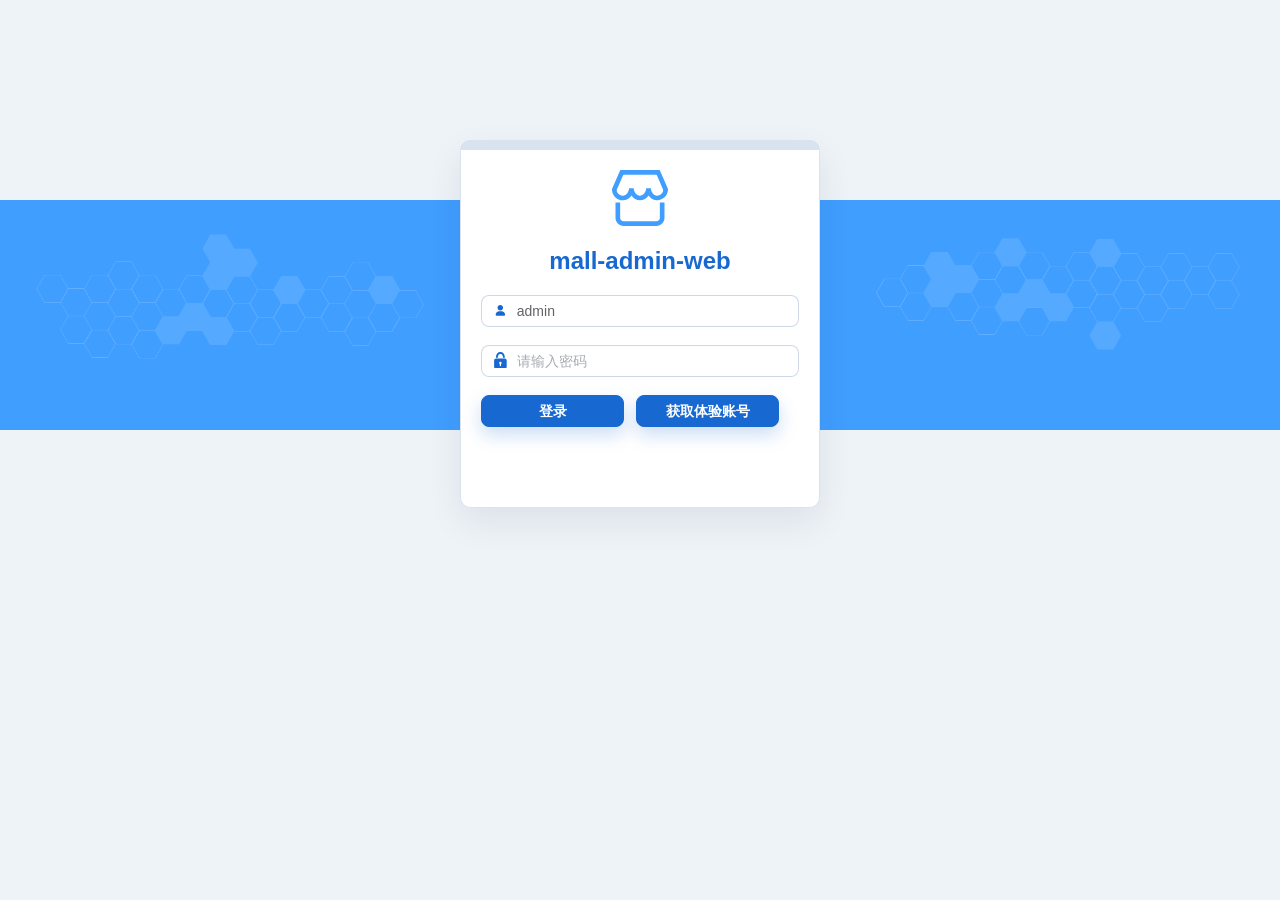
==== mall-admin-web/index.html @ afac60a7 "Complete mall analytics and recommendation features" ====
<!doctype html>
<html lang="">
  <head>
    <meta charset="UTF-8" />
    <link rel="icon" href="./favicon.ico" />
    <meta name="viewport" content="width=device-width, initial-scale=1.0" />
    <title>mall-admin-web</title>
    <script type="module" crossorigin src="./assets/index-lN_RrXiT.js"></script>
    <link rel="stylesheet" crossorigin href="./assets/index-RJLr5Lgr.css">
    <link rel="stylesheet" crossorigin href="./assets/admin-polish.css?v=20260709102800">
  </head>
  <body>
    <div id="app"></div>
  </body>
</html>
---- mall-admin-web/assets/index-RJLr5Lgr.css ----
@charset "UTF-8";:root{--el-color-white: #ffffff;--el-color-black: #000000;--el-color-primary-rgb: 64, 158, 255;--el-color-success-rgb: 103, 194, 58;--el-color-warning-rgb: 230, 162, 60;--el-color-danger-rgb: 245, 108, 108;--el-color-error-rgb: 245, 108, 108;--el-color-info-rgb: 144, 147, 153;--el-font-size-extra-large: 20px;--el-font-size-large: 18px;--el-font-size-medium: 16px;--el-font-size-base: 14px;--el-font-size-small: 13px;--el-font-size-extra-small: 12px;--el-font-family: "Helvetica Neue", Helvetica, "PingFang SC", "Hiragino Sans GB", "Microsoft YaHei", "微软雅黑", Arial, sans-serif;--el-font-weight-primary: 500;--el-font-line-height-primary: 24px;--el-index-normal: 1;--el-index-top: 1000;--el-index-popper: 2000;--el-border-radius-base: 4px;--el-border-radius-small: 2px;--el-border-radius-round: 20px;--el-border-radius-circle: 100%;--el-transition-duration: .3s;--el-transition-duration-fast: .2s;--el-transition-function-ease-in-out-bezier: cubic-bezier(.645, .045, .355, 1);--el-transition-function-fast-bezier: cubic-bezier(.23, 1, .32, 1);--el-transition-all: all var(--el-transition-duration) var(--el-transition-function-ease-in-out-bezier);--el-transition-fade: opacity var(--el-transition-duration) var(--el-transition-function-fast-bezier);--el-transition-md-fade: transform var(--el-transition-duration) var(--el-transition-function-fast-bezier), opacity var(--el-transition-duration) var(--el-transition-function-fast-bezier);--el-transition-fade-linear: opacity var(--el-transition-duration-fast) linear;--el-transition-border: border-color var(--el-transition-duration-fast) var(--el-transition-function-ease-in-out-bezier);--el-transition-box-shadow: box-shadow var(--el-transition-duration-fast) var(--el-transition-function-ease-in-out-bezier);--el-transition-color: color var(--el-transition-duration-fast) var(--el-transition-function-ease-in-out-bezier);--el-component-size-large: 40px;--el-component-size: 32px;--el-component-size-small: 24px}:root{color-scheme:light;--el-color-primary: #409eff;--el-color-primary-light-3: rgb(121, 187, 255);--el-color-primary-light-5: rgb(160, 207, 255);--el-color-primary-light-7: rgb(198, 226, 255);--el-color-primary-light-8: rgb(217, 236, 255);--el-color-primary-light-9: rgb(236, 245, 255);--el-color-primary-dark-2: rgb(51, 126, 204);--el-color-success: #67c23a;--el-color-success-light-3: rgb(149, 212, 117);--el-color-success-light-5: rgb(179, 225, 157);--el-color-success-light-7: rgb(209, 237, 196);--el-color-success-light-8: rgb(225, 243, 216);--el-color-success-light-9: rgb(240, 249, 235);--el-color-success-dark-2: rgb(82, 155, 46);--el-color-warning: #e6a23c;--el-color-warning-light-3: rgb(238, 190, 119);--el-color-warning-light-5: rgb(243, 209, 158);--el-color-warning-light-7: rgb(248, 227, 197);--el-color-warning-light-8: rgb(250, 236, 216);--el-color-warning-light-9: rgb(253, 246, 236);--el-color-warning-dark-2: rgb(184, 130, 48);--el-color-danger: #f56c6c;--el-color-danger-light-3: rgb(248, 152, 152);--el-color-danger-light-5: rgb(250, 182, 182);--el-color-danger-light-7: rgb(252, 211, 211);--el-color-danger-light-8: rgb(253, 226, 226);--el-color-danger-light-9: rgb(254, 240, 240);--el-color-danger-dark-2: rgb(196, 86, 86);--el-color-error: #f56c6c;--el-color-error-light-3: rgb(248, 152, 152);--el-color-error-light-5: rgb(250, 182, 182);--el-color-error-light-7: rgb(252, 211, 211);--el-color-error-light-8: rgb(253, 226, 226);--el-color-error-light-9: rgb(254, 240, 240);--el-color-error-dark-2: rgb(196, 86, 86);--el-color-info: #909399;--el-color-info-light-3: rgb(177, 179, 184);--el-color-info-light-5: rgb(200, 201, 204);--el-color-info-light-7: rgb(222, 223, 224);--el-color-info-light-8: rgb(233, 233, 235);--el-color-info-light-9: rgb(244, 244, 245);--el-color-info-dark-2: rgb(115, 118, 122);--el-bg-color: #ffffff;--el-bg-color-page: #f2f3f5;--el-bg-color-overlay: #ffffff;--el-text-color-primary: #303133;--el-text-color-regular: #606266;--el-text-color-secondary: #909399;--el-text-color-placeholder: #a8abb2;--el-text-color-disabled: #c0c4cc;--el-border-color: #dcdfe6;--el-border-color-light: #e4e7ed;--el-border-color-lighter: #ebeef5;--el-border-color-extra-light: #f2f6fc;--el-border-color-dark: #d4d7de;--el-border-color-darker: #cdd0d6;--el-fill-color: #f0f2f5;--el-fill-color-light: #f5f7fa;--el-fill-color-lighter: #fafafa;--el-fill-color-extra-light: #fafcff;--el-fill-color-dark: #ebedf0;--el-fill-color-darker: #e6e8eb;--el-fill-color-blank: #ffffff;--el-box-shadow: 0px 12px 32px 4px rgba(0, 0, 0, .04), 0px 8px 20px rgba(0, 0, 0, .08);--el-box-shadow-light: 0px 0px 12px rgba(0, 0, 0, .12);--el-box-shadow-lighter: 0px 0px 6px rgba(0, 0, 0, .12);--el-box-shadow-dark: 0px 16px 48px 16px rgba(0, 0, 0, .08), 0px 12px 32px rgba(0, 0, 0, .12), 0px 8px 16px -8px rgba(0, 0, 0, .16);--el-disabled-bg-color: var(--el-fill-color-light);--el-disabled-text-color: var(--el-text-color-placeholder);--el-disabled-border-color: var(--el-border-color-light);--el-overlay-color: rgba(0, 0, 0, .8);--el-overlay-color-light: rgba(0, 0, 0, .7);--el-overlay-color-lighter: rgba(0, 0, 0, .5);--el-mask-color: rgba(255, 255, 255, .9);--el-mask-color-extra-light: rgba(255, 255, 255, .3);--el-border-width: 1px;--el-border-style: solid;--el-border-color-hover: var(--el-text-color-disabled);--el-border: var(--el-border-width) var(--el-border-style) var(--el-border-color);--el-svg-monochrome-grey: var(--el-border-color)}.el-icon--right{margin-left:5px}.el-icon--left{margin-right:5px}@keyframes rotating{0%{transform:rotate(0)}to{transform:rotate(360deg)}}.el-icon{--color: inherit;height:1em;width:1em;line-height:1em;display:inline-flex;justify-content:center;align-items:center;position:relative;fill:currentColor;color:var(--color);font-size:inherit}.el-icon.is-loading{animation:rotating 2s linear infinite}.el-icon svg{height:1em;width:1em}.fade-in-linear-enter-active,.fade-in-linear-leave-active{transition:var(--el-transition-fade-linear)}.fade-in-linear-enter-from,.fade-in-linear-leave-to{opacity:0}.el-fade-in-linear-enter-active,.el-fade-in-linear-leave-active{transition:var(--el-transition-fade-linear)}.el-fade-in-linear-enter-from,.el-fade-in-linear-leave-to{opacity:0}.el-fade-in-enter-active,.el-fade-in-leave-active{transition:all var(--el-transition-duration) cubic-bezier(.55,0,.1,1)}.el-fade-in-enter-from,.el-fade-in-leave-active{opacity:0}.el-zoom-in-center-enter-active,.el-zoom-in-center-leave-active{transition:all var(--el-transition-duration) cubic-bezier(.55,0,.1,1)}.el-zoom-in-center-enter-from,.el-zoom-in-center-leave-active{opacity:0;transform:scaleX(0)}.el-zoom-in-top-enter-active,.el-zoom-in-top-leave-active{opacity:1;transform:scaleY(1);transition:var(--el-transition-md-fade);transform-origin:center top}.el-zoom-in-top-enter-active[data-popper-placement^=top],.el-zoom-in-top-leave-active[data-popper-placement^=top]{transform-origin:center bottom}.el-zoom-in-top-enter-from,.el-zoom-in-top-leave-active{opacity:0;transform:scaleY(0)}.el-zoom-in-bottom-enter-active,.el-zoom-in-bottom-leave-active{opacity:1;transform:scaleY(1);transition:var(--el-transition-md-fade);transform-origin:center bottom}.el-zoom-in-bottom-enter-from,.el-zoom-in-bottom-leave-active{opacity:0;transform:scaleY(0)}.el-zoom-in-left-enter-active,.el-zoom-in-left-leave-active{opacity:1;transform:scale(1);transition:var(--el-transition-md-fade);transform-origin:top left}.el-zoom-in-left-enter-from,.el-zoom-in-left-leave-active{opacity:0;transform:scale(.45)}.collapse-transition{transition:var(--el-transition-duration) height ease-in-out,var(--el-transition-duration) padding-top ease-in-out,var(--el-transition-duration) padding-bottom ease-in-out}.el-collapse-transition-leave-active,.el-collapse-transition-enter-active{transition:var(--el-transition-duration) max-height ease-in-out,var(--el-transition-duration) padding-top ease-in-out,var(--el-transition-duration) padding-bottom ease-in-out}.horizontal-collapse-transition{transition:var(--el-transition-duration) width ease-in-out,var(--el-transition-duration) padding-left ease-in-out,var(--el-transition-duration) padding-right ease-in-out}.el-list-enter-active,.el-list-leave-active{transition:all 1s}.el-list-enter-from,.el-list-leave-to{opacity:0;transform:translateY(-30px)}.el-list-leave-active{position:absolute!important}.el-opacity-transition{transition:opacity var(--el-transition-duration) cubic-bezier(.55,0,.1,1)}:root{--el-menu-active-color: var(--el-color-primary);--el-menu-text-color: var(--el-text-color-primary);--el-menu-hover-text-color: var(--el-color-primary);--el-menu-bg-color: var(--el-fill-color-blank);--el-menu-hover-bg-color: var(--el-color-primary-light-9);--el-menu-item-height: 56px;--el-menu-sub-item-height: calc(var(--el-menu-item-height) - 6px);--el-menu-horizontal-height: 60px;--el-menu-horizontal-sub-item-height: 36px;--el-menu-item-font-size: var(--el-font-size-base);--el-menu-item-hover-fill: var(--el-color-primary-light-9);--el-menu-border-color: var(--el-border-color);--el-menu-base-level-padding: 20px;--el-menu-level-padding: 20px;--el-menu-icon-width: 24px}.el-menu{border-right:solid 1px var(--el-menu-border-color);list-style:none;position:relative;margin:0;padding-left:0;background-color:var(--el-menu-bg-color);box-sizing:border-box}.el-menu--vertical:not(.el-menu--collapse):not(.el-menu--popup-container) .el-menu-item,.el-menu--vertical:not(.el-menu--collapse):not(.el-menu--popup-container) .el-sub-menu__title,.el-menu--vertical:not(.el-menu--collapse):not(.el-menu--popup-container) .el-menu-item-group__title{white-space:nowrap;padding-left:calc(var(--el-menu-base-level-padding) + var(--el-menu-level) * var(--el-menu-level-padding))}.el-menu:not(.el-menu--collapse) .el-sub-menu__title{padding-right:calc(var(--el-menu-base-level-padding) + var(--el-menu-icon-width))}.el-menu--horizontal{display:flex;flex-wrap:nowrap;border-right:none;height:var(--el-menu-horizontal-height)}.el-menu--horizontal.el-menu--popup-container{height:unset}.el-menu--horizontal.el-menu{border-bottom:solid 1px var(--el-menu-border-color)}.el-menu--horizontal>.el-menu-item{display:inline-flex;justify-content:center;align-items:center;height:100%;margin:0;border-bottom:2px solid transparent;color:var(--el-menu-text-color)}.el-menu--horizontal>.el-menu-item a,.el-menu--horizontal>.el-menu-item a:hover{color:inherit}.el-menu--horizontal>.el-sub-menu:focus,.el-menu--horizontal>.el-sub-menu:hover{outline:none}.el-menu--horizontal>.el-sub-menu:hover .el-sub-menu__title{color:var(--el-menu-hover-text-color)}.el-menu--horizontal>.el-sub-menu.is-active .el-sub-menu__title{border-bottom:2px solid var(--el-menu-active-color);color:var(--el-menu-active-color)}.el-menu--horizontal>.el-sub-menu .el-sub-menu__title{height:100%;border-bottom:2px solid transparent;color:var(--el-menu-text-color)}.el-menu--horizontal>.el-sub-menu .el-sub-menu__title:hover{background-color:var(--el-menu-bg-color)}.el-menu--horizontal .el-menu .el-menu-item,.el-menu--horizontal .el-menu .el-sub-menu__title{background-color:var(--el-menu-bg-color);display:flex;align-items:center;height:var(--el-menu-horizontal-sub-item-height);line-height:var(--el-menu-horizontal-sub-item-height);padding:0 10px;color:var(--el-menu-text-color)}.el-menu--horizontal .el-menu .el-sub-menu__title{padding-right:40px}.el-menu--horizontal .el-menu .el-menu-item.is-active,.el-menu--horizontal .el-menu .el-menu-item.is-active:hover,.el-menu--horizontal .el-menu .el-sub-menu.is-active>.el-sub-menu__title,.el-menu--horizontal .el-menu .el-sub-menu.is-active>.el-sub-menu__title:hover{color:var(--el-menu-active-color)}.el-menu--horizontal .el-menu-item:not(.is-disabled):hover,.el-menu--horizontal .el-menu-item:not(.is-disabled):focus{outline:none;color:var(--el-menu-active-color, var(--el-menu-hover-text-color));background-color:var(--el-menu-hover-bg-color)}.el-menu--horizontal>.el-menu-item.is-active{border-bottom:2px solid var(--el-menu-active-color);color:var(--el-menu-active-color)!important}.el-menu--collapse{width:calc(var(--el-menu-icon-width) + var(--el-menu-base-level-padding) * 2)}.el-menu--collapse>.el-menu-item [class^=el-icon],.el-menu--collapse>.el-sub-menu>.el-sub-menu__title [class^=el-icon],.el-menu--collapse>.el-menu-item-group>ul>.el-sub-menu>.el-sub-menu__title [class^=el-icon]{margin:0;vertical-align:middle;width:var(--el-menu-icon-width);text-align:center}.el-menu--collapse>.el-menu-item .el-sub-menu__icon-arrow,.el-menu--collapse>.el-sub-menu>.el-sub-menu__title .el-sub-menu__icon-arrow,.el-menu--collapse>.el-menu-item-group>ul>.el-sub-menu>.el-sub-menu__title .el-sub-menu__icon-arrow{display:none}.el-menu--collapse>.el-menu-item>span,.el-menu--collapse>.el-sub-menu>.el-sub-menu__title>span,.el-menu--collapse>.el-menu-item-group>ul>.el-sub-menu>.el-sub-menu__title>span{height:0;width:0;overflow:hidden;visibility:hidden;display:inline-block}.el-menu--collapse>.el-menu-item.is-active i{color:inherit}.el-menu--collapse .el-menu .el-sub-menu{min-width:200px}.el-menu--collapse .el-sub-menu.is-active .el-sub-menu__title{color:var(--el-menu-active-color)}.el-menu--popup{z-index:100;min-width:200px;border:none;padding:5px 0;border-radius:var(--el-border-radius-small);box-shadow:var(--el-box-shadow-light)}.el-menu .el-icon{flex-shrink:0}.el-menu-item{display:flex;align-items:center;height:var(--el-menu-item-height);line-height:var(--el-menu-item-height);font-size:var(--el-menu-item-font-size);color:var(--el-menu-text-color);padding:0 var(--el-menu-base-level-padding);list-style:none;cursor:pointer;position:relative;transition:border-color var(--el-transition-duration),background-color var(--el-transition-duration),color var(--el-transition-duration);box-sizing:border-box;white-space:nowrap}.el-menu-item *{vertical-align:bottom}.el-menu-item i{color:inherit}.el-menu-item:hover,.el-menu-item:focus{outline:none}.el-menu-item:hover{background-color:var(--el-menu-hover-bg-color)}.el-menu-item.is-disabled{opacity:.25;cursor:not-allowed;background:none!important}.el-menu-item [class^=el-icon]{margin-right:5px;width:var(--el-menu-icon-width);text-align:center;font-size:18px;vertical-align:middle}.el-menu-item.is-active{color:var(--el-menu-active-color)}.el-menu-item.is-active i{color:inherit}.el-menu-item .el-menu-tooltip__trigger{position:absolute;left:0;top:0;height:100%;width:100%;display:inline-flex;align-items:center;box-sizing:border-box;padding:0 var(--el-menu-base-level-padding)}.el-sub-menu{list-style:none;margin:0;padding-left:0}.el-sub-menu__title{display:flex;align-items:center;height:var(--el-menu-item-height);line-height:var(--el-menu-item-height);font-size:var(--el-menu-item-font-size);color:var(--el-menu-text-color);padding:0 var(--el-menu-base-level-padding);list-style:none;cursor:pointer;position:relative;transition:border-color var(--el-transition-duration),background-color var(--el-transition-duration),color var(--el-transition-duration);box-sizing:border-box;white-space:nowrap}.el-sub-menu__title *{vertical-align:bottom}.el-sub-menu__title i{color:inherit}.el-sub-menu__title:hover,.el-sub-menu__title:focus{outline:none}.el-sub-menu__title.is-disabled{opacity:.25;cursor:not-allowed;background:none!important}.el-sub-menu__title:hover{background-color:var(--el-menu-hover-bg-color)}.el-sub-menu .el-menu{border:none}.el-sub-menu .el-menu-item{height:var(--el-menu-sub-item-height);line-height:var(--el-menu-sub-item-height)}.el-sub-menu.el-sub-menu__hide-arrow .el-sub-menu__title{padding-right:var(--el-menu-base-level-padding)}.el-sub-menu__hide-arrow .el-sub-menu__icon-arrow{display:none!important}.el-sub-menu.is-active .el-sub-menu__title{border-bottom-color:var(--el-menu-active-color)}.el-sub-menu.is-disabled .el-sub-menu__title,.el-sub-menu.is-disabled .el-menu-item{opacity:.25;cursor:not-allowed;background:none!important}.el-sub-menu .el-icon{vertical-align:middle;margin-right:5px;width:var(--el-menu-icon-width);text-align:center;font-size:18px}.el-sub-menu .el-icon.el-sub-menu__icon-more{margin-right:0!important}.el-sub-menu .el-sub-menu__icon-arrow{position:absolute;top:50%;right:var(--el-menu-base-level-padding);margin-top:-6px;transition:transform var(--el-transition-duration);font-size:12px;margin-right:0;width:inherit}.el-menu-item-group>ul{padding:0}.el-menu-item-group__title{padding:7px 0 7px var(--el-menu-base-level-padding);line-height:normal;font-size:12px;color:var(--el-text-color-secondary)}.horizontal-collapse-transition .el-sub-menu__title .el-sub-menu__icon-arrow{transition:var(--el-transition-duration-fast);opacity:0}.el-popper,.el-menu--popup-container,.el-menu{outline:none}.el-popper{--el-popper-border-radius: var(--el-popover-border-radius, 4px)}.el-popper{position:absolute;border-radius:var(--el-popper-border-radius);padding:5px 11px;z-index:2000;font-size:12px;line-height:20px;min-width:10px;overflow-wrap:break-word;word-break:normal;visibility:visible}.el-popper.is-dark{color:var(--el-bg-color);background:var(--el-text-color-primary);border:1px solid var(--el-text-color-primary)}.el-popper.is-dark>.el-popper__arrow:before{border:1px solid var(--el-text-color-primary);background:var(--el-text-color-primary);right:0}.el-popper.is-light{background:var(--el-bg-color-overlay);border:1px solid var(--el-border-color-light)}.el-popper.is-light>.el-popper__arrow:before{border:1px solid var(--el-border-color-light);background:var(--el-bg-color-overlay);right:0}.el-popper.is-pure{padding:0}.el-popper__arrow{position:absolute;width:10px;height:10px;z-index:-1}.el-popper__arrow:before{position:absolute;width:10px;height:10px;z-index:-1;content:" ";transform:rotate(45deg);background:var(--el-text-color-primary);box-sizing:border-box}.el-popper[data-popper-placement^=top]>.el-popper__arrow{bottom:-5px}.el-popper[data-popper-placement^=top]>.el-popper__arrow:before{border-bottom-right-radius:2px}.el-popper[data-popper-placement^=bottom]>.el-popper__arrow{top:-5px}.el-popper[data-popper-placement^=bottom]>.el-popper__arrow:before{border-top-left-radius:2px}.el-popper[data-popper-placement^=left]>.el-popper__arrow{right:-5px}.el-popper[data-popper-placement^=left]>.el-popper__arrow:before{border-top-right-radius:2px}.el-popper[data-popper-placement^=right]>.el-popper__arrow{left:-5px}.el-popper[data-popper-placement^=right]>.el-popper__arrow:before{border-bottom-left-radius:2px}.el-popper[data-popper-placement^=top]>.el-popper__arrow:before{border-top-color:transparent!important;border-left-color:transparent!important}.el-popper[data-popper-placement^=bottom]>.el-popper__arrow:before{border-bottom-color:transparent!important;border-right-color:transparent!important}.el-popper[data-popper-placement^=left]>.el-popper__arrow:before{border-left-color:transparent!important;border-bottom-color:transparent!important}.el-popper[data-popper-placement^=right]>.el-popper__arrow:before{border-right-color:transparent!important;border-top-color:transparent!important}.el-button{--el-button-font-weight: var(--el-font-weight-primary);--el-button-border-color: var(--el-border-color);--el-button-bg-color: var(--el-fill-color-blank);--el-button-text-color: var(--el-text-color-regular);--el-button-disabled-text-color: var(--el-disabled-text-color);--el-button-disabled-bg-color: var(--el-fill-color-blank);--el-button-disabled-border-color: var(--el-border-color-light);--el-button-divide-border-color: rgba(255, 255, 255, .5);--el-button-hover-text-color: var(--el-color-primary);--el-button-hover-bg-color: var(--el-color-primary-light-9);--el-button-hover-border-color: var(--el-color-primary-light-7);--el-button-active-text-color: var(--el-button-hover-text-color);--el-button-active-border-color: var(--el-color-primary);--el-button-active-bg-color: var(--el-button-hover-bg-color);--el-button-outline-color: var(--el-color-primary-light-5);--el-button-hover-link-text-color: var(--el-text-color-secondary);--el-button-active-color: var(--el-text-color-primary)}.el-button{display:inline-flex;justify-content:center;align-items:center;line-height:1;height:32px;white-space:nowrap;cursor:pointer;color:var(--el-button-text-color);text-align:center;box-sizing:border-box;outline:none;transition:.1s;font-weight:var(--el-button-font-weight);-webkit-user-select:none;user-select:none;vertical-align:middle;-webkit-appearance:none;background-color:var(--el-button-bg-color);border:var(--el-border);border-color:var(--el-button-border-color)}.el-button:hover{color:var(--el-button-hover-text-color);border-color:var(--el-button-hover-border-color);background-color:var(--el-button-hover-bg-color);outline:none}.el-button:active{color:var(--el-button-active-text-color);border-color:var(--el-button-active-border-color);background-color:var(--el-button-active-bg-color);outline:none}.el-button:focus-visible{outline:2px solid var(--el-button-outline-color);outline-offset:1px;transition:outline-offset 0s,outline 0s}.el-button>span{display:inline-flex;align-items:center}.el-button+.el-button{margin-left:12px}.el-button{padding:8px 15px;font-size:var(--el-font-size-base);border-radius:var(--el-border-radius-base)}.el-button.is-round{padding:8px 15px}.el-button::-moz-focus-inner{border:0}.el-button [class*=el-icon]+span{margin-left:6px}.el-button [class*=el-icon] svg{vertical-align:bottom}.el-button.is-plain{--el-button-hover-text-color: var(--el-color-primary);--el-button-hover-bg-color: var(--el-fill-color-blank);--el-button-hover-border-color: var(--el-color-primary)}.el-button.is-active{color:var(--el-button-active-text-color);border-color:var(--el-button-active-border-color);background-color:var(--el-button-active-bg-color);outline:none}.el-button.is-disabled,.el-button.is-disabled:hover{color:var(--el-button-disabled-text-color);cursor:not-allowed;background-image:none;background-color:var(--el-button-disabled-bg-color);border-color:var(--el-button-disabled-border-color)}.el-button.is-loading{position:relative;pointer-events:none}.el-button.is-loading:before{z-index:1;pointer-events:none;content:"";position:absolute;inset:-1px;border-radius:inherit;background-color:var(--el-mask-color-extra-light)}.el-button.is-round{border-radius:var(--el-border-radius-round)}.el-button.is-circle{width:32px;border-radius:50%;padding:8px}.el-button.is-text{color:var(--el-button-text-color);border:0 solid transparent;background-color:transparent}.el-button.is-text.is-disabled{color:var(--el-button-disabled-text-color);background-color:transparent!important}.el-button.is-text:not(.is-disabled):hover{background-color:var(--el-fill-color-light)}.el-button.is-text:not(.is-disabled):focus-visible{outline:2px solid var(--el-button-outline-color);outline-offset:1px;transition:outline-offset 0s,outline 0s}.el-button.is-text:not(.is-disabled):active{background-color:var(--el-fill-color)}.el-button.is-text:not(.is-disabled).is-has-bg{background-color:var(--el-fill-color-light)}.el-button.is-text:not(.is-disabled).is-has-bg:hover{background-color:var(--el-fill-color)}.el-button.is-text:not(.is-disabled).is-has-bg:active{background-color:var(--el-fill-color-dark)}.el-button__text--expand{letter-spacing:.3em;margin-right:-.3em}.el-button.is-link{border-color:transparent;color:var(--el-button-text-color);background:transparent;padding:2px;height:auto}.el-button.is-link:hover{color:var(--el-button-hover-link-text-color)}.el-button.is-link.is-disabled{color:var(--el-button-disabled-text-color);background-color:transparent!important;border-color:transparent!important}.el-button.is-link:not(.is-disabled):hover{border-color:transparent;background-color:transparent}.el-button.is-link:not(.is-disabled):active{color:var(--el-button-active-color);border-color:transparent;background-color:transparent}.el-button--text{border-color:transparent;background:transparent;color:var(--el-color-primary);padding-left:0;padding-right:0}.el-button--text.is-disabled{color:var(--el-button-disabled-text-color);background-color:transparent!important;border-color:transparent!important}.el-button--text:not(.is-disabled):hover{color:var(--el-color-primary-light-3);border-color:transparent;background-color:transparent}.el-button--text:not(.is-disabled):active{color:var(--el-color-primary-dark-2);border-color:transparent;background-color:transparent}.el-button__link--expand{letter-spacing:.3em;margin-right:-.3em}.el-button--primary{--el-button-text-color: var(--el-color-white);--el-button-bg-color: var(--el-color-primary);--el-button-border-color: var(--el-color-primary);--el-button-outline-color: var(--el-color-primary-light-5);--el-button-active-color: var(--el-color-primary-dark-2);--el-button-hover-text-color: var(--el-color-white);--el-button-hover-link-text-color: var(--el-color-primary-light-5);--el-button-hover-bg-color: var(--el-color-primary-light-3);--el-button-hover-border-color: var(--el-color-primary-light-3);--el-button-active-bg-color: var(--el-color-primary-dark-2);--el-button-active-border-color: var(--el-color-primary-dark-2);--el-button-disabled-text-color: var(--el-color-white);--el-button-disabled-bg-color: var(--el-color-primary-light-5);--el-button-disabled-border-color: var(--el-color-primary-light-5)}.el-button--primary.is-plain,.el-button--primary.is-text,.el-button--primary.is-link{--el-button-text-color: var(--el-color-primary);--el-button-bg-color: var(--el-color-primary-light-9);--el-button-border-color: var(--el-color-primary-light-5);--el-button-hover-text-color: var(--el-color-white);--el-button-hover-bg-color: var(--el-color-primary);--el-button-hover-border-color: var(--el-color-primary);--el-button-active-text-color: var(--el-color-white)}.el-button--primary.is-plain.is-disabled,.el-button--primary.is-plain.is-disabled:hover,.el-button--primary.is-plain.is-disabled:focus,.el-button--primary.is-plain.is-disabled:active,.el-button--primary.is-text.is-disabled,.el-button--primary.is-text.is-disabled:hover,.el-button--primary.is-text.is-disabled:focus,.el-button--primary.is-text.is-disabled:active,.el-button--primary.is-link.is-disabled,.el-button--primary.is-link.is-disabled:hover,.el-button--primary.is-link.is-disabled:focus,.el-button--primary.is-link.is-disabled:active{color:var(--el-color-primary-light-5);background-color:var(--el-color-primary-light-9);border-color:var(--el-color-primary-light-8)}.el-button--success{--el-button-text-color: var(--el-color-white);--el-button-bg-color: var(--el-color-success);--el-button-border-color: var(--el-color-success);--el-button-outline-color: var(--el-color-success-light-5);--el-button-active-color: var(--el-color-success-dark-2);--el-button-hover-text-color: var(--el-color-white);--el-button-hover-link-text-color: var(--el-color-success-light-5);--el-button-hover-bg-color: var(--el-color-success-light-3);--el-button-hover-border-color: var(--el-color-success-light-3);--el-button-active-bg-color: var(--el-color-success-dark-2);--el-button-active-border-color: var(--el-color-success-dark-2);--el-button-disabled-text-color: var(--el-color-white);--el-button-disabled-bg-color: var(--el-color-success-light-5);--el-button-disabled-border-color: var(--el-color-success-light-5)}.el-button--success.is-plain,.el-button--success.is-text,.el-button--success.is-link{--el-button-text-color: var(--el-color-success);--el-button-bg-color: var(--el-color-success-light-9);--el-button-border-color: var(--el-color-success-light-5);--el-button-hover-text-color: var(--el-color-white);--el-button-hover-bg-color: var(--el-color-success);--el-button-hover-border-color: var(--el-color-success);--el-button-active-text-color: var(--el-color-white)}.el-button--success.is-plain.is-disabled,.el-button--success.is-plain.is-disabled:hover,.el-button--success.is-plain.is-disabled:focus,.el-button--success.is-plain.is-disabled:active,.el-button--success.is-text.is-disabled,.el-button--success.is-text.is-disabled:hover,.el-button--success.is-text.is-disabled:focus,.el-button--success.is-text.is-disabled:active,.el-button--success.is-link.is-disabled,.el-button--success.is-link.is-disabled:hover,.el-button--success.is-link.is-disabled:focus,.el-button--success.is-link.is-disabled:active{color:var(--el-color-success-light-5);background-color:var(--el-color-success-light-9);border-color:var(--el-color-success-light-8)}.el-button--warning{--el-button-text-color: var(--el-color-white);--el-button-bg-color: var(--el-color-warning);--el-button-border-color: var(--el-color-warning);--el-button-outline-color: var(--el-color-warning-light-5);--el-button-active-color: var(--el-color-warning-dark-2);--el-button-hover-text-color: var(--el-color-white);--el-button-hover-link-text-color: var(--el-color-warning-light-5);--el-button-hover-bg-color: var(--el-color-warning-light-3);--el-button-hover-border-color: var(--el-color-warning-light-3);--el-button-active-bg-color: var(--el-color-warning-dark-2);--el-button-active-border-color: var(--el-color-warning-dark-2);--el-button-disabled-text-color: var(--el-color-white);--el-button-disabled-bg-color: var(--el-color-warning-light-5);--el-button-disabled-border-color: var(--el-color-warning-light-5)}.el-button--warning.is-plain,.el-button--warning.is-text,.el-button--warning.is-link{--el-button-text-color: var(--el-color-warning);--el-button-bg-color: var(--el-color-warning-light-9);--el-button-border-color: var(--el-color-warning-light-5);--el-button-hover-text-color: var(--el-color-white);--el-button-hover-bg-color: var(--el-color-warning);--el-button-hover-border-color: var(--el-color-warning);--el-button-active-text-color: var(--el-color-white)}.el-button--warning.is-plain.is-disabled,.el-button--warning.is-plain.is-disabled:hover,.el-button--warning.is-plain.is-disabled:focus,.el-button--warning.is-plain.is-disabled:active,.el-button--warning.is-text.is-disabled,.el-button--warning.is-text.is-disabled:hover,.el-button--warning.is-text.is-disabled:focus,.el-button--warning.is-text.is-disabled:active,.el-button--warning.is-link.is-disabled,.el-button--warning.is-link.is-disabled:hover,.el-button--warning.is-link.is-disabled:focus,.el-button--warning.is-link.is-disabled:active{color:var(--el-color-warning-light-5);background-color:var(--el-color-warning-light-9);border-color:var(--el-color-warning-light-8)}.el-button--danger{--el-button-text-color: var(--el-color-white);--el-button-bg-color: var(--el-color-danger);--el-button-border-color: var(--el-color-danger);--el-button-outline-color: var(--el-color-danger-light-5);--el-button-active-color: var(--el-color-danger-dark-2);--el-button-hover-text-color: var(--el-color-white);--el-button-hover-link-text-color: var(--el-color-danger-light-5);--el-button-hover-bg-color: var(--el-color-danger-light-3);--el-button-hover-border-color: var(--el-color-danger-light-3);--el-button-active-bg-color: var(--el-color-danger-dark-2);--el-button-active-border-color: var(--el-color-danger-dark-2);--el-button-disabled-text-color: var(--el-color-white);--el-button-disabled-bg-color: var(--el-color-danger-light-5);--el-button-disabled-border-color: var(--el-color-danger-light-5)}.el-button--danger.is-plain,.el-button--danger.is-text,.el-button--danger.is-link{--el-button-text-color: var(--el-color-danger);--el-button-bg-color: var(--el-color-danger-light-9);--el-button-border-color: var(--el-color-danger-light-5);--el-button-hover-text-color: var(--el-color-white);--el-button-hover-bg-color: var(--el-color-danger);--el-button-hover-border-color: var(--el-color-danger);--el-button-active-text-color: var(--el-color-white)}.el-button--danger.is-plain.is-disabled,.el-button--danger.is-plain.is-disabled:hover,.el-button--danger.is-plain.is-disabled:focus,.el-button--danger.is-plain.is-disabled:active,.el-button--danger.is-text.is-disabled,.el-button--danger.is-text.is-disabled:hover,.el-button--danger.is-text.is-disabled:focus,.el-button--danger.is-text.is-disabled:active,.el-button--danger.is-link.is-disabled,.el-button--danger.is-link.is-disabled:hover,.el-button--danger.is-link.is-disabled:focus,.el-button--danger.is-link.is-disabled:active{color:var(--el-color-danger-light-5);background-color:var(--el-color-danger-light-9);border-color:var(--el-color-danger-light-8)}.el-button--info{--el-button-text-color: var(--el-color-white);--el-button-bg-color: var(--el-color-info);--el-button-border-color: var(--el-color-info);--el-button-outline-color: var(--el-color-info-light-5);--el-button-active-color: var(--el-color-info-dark-2);--el-button-hover-text-color: var(--el-color-white);--el-button-hover-link-text-color: var(--el-color-info-light-5);--el-button-hover-bg-color: var(--el-color-info-light-3);--el-button-hover-border-color: var(--el-color-info-light-3);--el-button-active-bg-color: var(--el-color-info-dark-2);--el-button-active-border-color: var(--el-color-info-dark-2);--el-button-disabled-text-color: var(--el-color-white);--el-button-disabled-bg-color: var(--el-color-info-light-5);--el-button-disabled-border-color: var(--el-color-info-light-5)}.el-button--info.is-plain,.el-button--info.is-text,.el-button--info.is-link{--el-button-text-color: var(--el-color-info);--el-button-bg-color: var(--el-color-info-light-9);--el-button-border-color: var(--el-color-info-light-5);--el-button-hover-text-color: var(--el-color-white);--el-button-hover-bg-color: var(--el-color-info);--el-button-hover-border-color: var(--el-color-info);--el-button-active-text-color: var(--el-color-white)}.el-button--info.is-plain.is-disabled,.el-button--info.is-plain.is-disabled:hover,.el-button--info.is-plain.is-disabled:focus,.el-button--info.is-plain.is-disabled:active,.el-button--info.is-text.is-disabled,.el-button--info.is-text.is-disabled:hover,.el-button--info.is-text.is-disabled:focus,.el-button--info.is-text.is-disabled:active,.el-button--info.is-link.is-disabled,.el-button--info.is-link.is-disabled:hover,.el-button--info.is-link.is-disabled:focus,.el-button--info.is-link.is-disabled:active{color:var(--el-color-info-light-5);background-color:var(--el-color-info-light-9);border-color:var(--el-color-info-light-8)}.el-button--large{--el-button-size: 40px;height:var(--el-button-size)}.el-button--large [class*=el-icon]+span{margin-left:8px}.el-button--large{padding:12px 19px;font-size:var(--el-font-size-base);border-radius:var(--el-border-radius-base)}.el-button--large.is-round{padding:12px 19px}.el-button--large.is-circle{width:var(--el-button-size);padding:12px}.el-button--small{--el-button-size: 24px;height:var(--el-button-size)}.el-button--small [class*=el-icon]+span{margin-left:4px}.el-button--small{padding:5px 11px;font-size:12px;border-radius:calc(var(--el-border-radius-base) - 1px)}.el-button--small.is-round{padding:5px 11px}.el-button--small.is-circle{width:var(--el-button-size);padding:5px}.el-button-group>.el-button+.el-button{margin-left:0}.el-button-group>.el-button:first-child:last-child{border-top-right-radius:var(--el-border-radius-base);border-bottom-right-radius:var(--el-border-radius-base);border-top-left-radius:var(--el-border-radius-base);border-bottom-left-radius:var(--el-border-radius-base)}.el-button-group>.el-button:first-child:last-child.is-round{border-radius:var(--el-border-radius-round)}.el-button-group>.el-button:first-child:last-child.is-circle{border-radius:50%}.el-button-group>.el-button:not(:first-child):not(:last-child){border-radius:0}.el-button-group>.el-button:hover,.el-button-group>.el-button:focus,.el-button-group>.el-button:active{z-index:1}.el-button-group>.el-button.is-active{z-index:1}.el-button-group--horizontal{display:inline-block;vertical-align:middle}.el-button-group--horizontal:before,.el-button-group--horizontal:after{display:table;content:""}.el-button-group--horizontal:after{clear:both}.el-button-group--horizontal>.el-button{float:left;position:relative}.el-button-group--horizontal>.el-button:first-child{border-top-right-radius:0;border-bottom-right-radius:0}.el-button-group--horizontal>.el-button:last-child{border-top-left-radius:0;border-bottom-left-radius:0}.el-button-group--horizontal>.el-button:not(:last-child){margin-right:-1px}.el-button-group--horizontal .el-button--primary:first-child{border-right-color:var(--el-button-divide-border-color)}.el-button-group--horizontal .el-button--primary:last-child{border-left-color:var(--el-button-divide-border-color)}.el-button-group--horizontal .el-button--primary:not(:first-child):not(:last-child){border-left-color:var(--el-button-divide-border-color);border-right-color:var(--el-button-divide-border-color)}.el-button-group--horizontal .el-button--success:first-child{border-right-color:var(--el-button-divide-border-color)}.el-button-group--horizontal .el-button--success:last-child{border-left-color:var(--el-button-divide-border-color)}.el-button-group--horizontal .el-button--success:not(:first-child):not(:last-child){border-left-color:var(--el-button-divide-border-color);border-right-color:var(--el-button-divide-border-color)}.el-button-group--horizontal .el-button--warning:first-child{border-right-color:var(--el-button-divide-border-color)}.el-button-group--horizontal .el-button--warning:last-child{border-left-color:var(--el-button-divide-border-color)}.el-button-group--horizontal .el-button--warning:not(:first-child):not(:last-child){border-left-color:var(--el-button-divide-border-color);border-right-color:var(--el-button-divide-border-color)}.el-button-group--horizontal .el-button--danger:first-child{border-right-color:var(--el-button-divide-border-color)}.el-button-group--horizontal .el-button--danger:last-child{border-left-color:var(--el-button-divide-border-color)}.el-button-group--horizontal .el-button--danger:not(:first-child):not(:last-child){border-left-color:var(--el-button-divide-border-color);border-right-color:var(--el-button-divide-border-color)}.el-button-group--horizontal .el-button--info:first-child{border-right-color:var(--el-button-divide-border-color)}.el-button-group--horizontal .el-button--info:last-child{border-left-color:var(--el-button-divide-border-color)}.el-button-group--horizontal .el-button--info:not(:first-child):not(:last-child){border-left-color:var(--el-button-divide-border-color);border-right-color:var(--el-button-divide-border-color)}.el-button-group--horizontal>.el-dropdown>.el-button{border-top-left-radius:0;border-bottom-left-radius:0;border-left-color:var(--el-button-divide-border-color)}.el-button-group--vertical{display:inline-flex;flex-direction:column;align-items:stretch}.el-button-group--vertical>.el-button{margin-top:-1px}.el-button-group--vertical>.el-button:first-child{border-bottom-left-radius:0;border-bottom-right-radius:0}.el-button-group--vertical>.el-button:last-child{border-top-left-radius:0;border-top-right-radius:0}.el-button-group--vertical>.el-dropdown{margin-top:-1px}.el-button-group--vertical>.el-dropdown>.el-button{border-top-left-radius:0;border-top-right-radius:0;border-left-color:var(--el-button-divide-border-color)}.el-button-group--vertical .el-button--primary:first-child{border-bottom-color:var(--el-button-divide-border-color)}.el-button-group--vertical .el-button--primary:last-child{border-top-color:var(--el-button-divide-border-color)}.el-button-group--vertical .el-button--primary:not(:first-child):not(:last-child){border-top-color:var(--el-button-divide-border-color);border-bottom-color:var(--el-button-divide-border-color)}.el-button-group--vertical .el-button--success:first-child{border-bottom-color:var(--el-button-divide-border-color)}.el-button-group--vertical .el-button--success:last-child{border-top-color:var(--el-button-divide-border-color)}.el-button-group--vertical .el-button--success:not(:first-child):not(:last-child){border-top-color:var(--el-button-divide-border-color);border-bottom-color:var(--el-button-divide-border-color)}.el-button-group--vertical .el-button--warning:first-child{border-bottom-color:var(--el-button-divide-border-color)}.el-button-group--vertical .el-button--warning:last-child{border-top-color:var(--el-button-divide-border-color)}.el-button-group--vertical .el-button--warning:not(:first-child):not(:last-child){border-top-color:var(--el-button-divide-border-color);border-bottom-color:var(--el-button-divide-border-color)}.el-button-group--vertical .el-button--danger:first-child{border-bottom-color:var(--el-button-divide-border-color)}.el-button-group--vertical .el-button--danger:last-child{border-top-color:var(--el-button-divide-border-color)}.el-button-group--vertical .el-button--danger:not(:first-child):not(:last-child){border-top-color:var(--el-button-divide-border-color);border-bottom-color:var(--el-button-divide-border-color)}.el-button-group--vertical .el-button--info:first-child{border-bottom-color:var(--el-button-divide-border-color)}.el-button-group--vertical .el-button--info:last-child{border-top-color:var(--el-button-divide-border-color)}.el-button-group--vertical .el-button--info:not(:first-child):not(:last-child){border-top-color:var(--el-button-divide-border-color);border-bottom-color:var(--el-button-divide-border-color)}.el-scrollbar{--el-scrollbar-opacity: .3;--el-scrollbar-bg-color: var(--el-text-color-secondary);--el-scrollbar-hover-opacity: .5;--el-scrollbar-hover-bg-color: var(--el-text-color-secondary)}.el-scrollbar{overflow:hidden;position:relative;height:100%}.el-scrollbar__wrap{overflow:auto;height:100%}.el-scrollbar__wrap--hidden-default{scrollbar-width:none}.el-scrollbar__wrap--hidden-default::-webkit-scrollbar{display:none}.el-scrollbar__thumb{position:relative;display:block;width:0;height:0;cursor:pointer;border-radius:inherit;background-color:var(--el-scrollbar-bg-color, var(--el-text-color-secondary));transition:var(--el-transition-duration) background-color;opacity:var(--el-scrollbar-opacity, .3)}.el-scrollbar__thumb:hover{background-color:var(--el-scrollbar-hover-bg-color, var(--el-text-color-secondary));opacity:var(--el-scrollbar-hover-opacity, .5)}.el-scrollbar__bar{position:absolute;right:2px;bottom:2px;z-index:1;border-radius:4px}.el-scrollbar__bar.is-vertical{width:6px;top:2px}.el-scrollbar__bar.is-vertical>div{width:100%}.el-scrollbar__bar.is-horizontal{height:6px;left:2px}.el-scrollbar__bar.is-horizontal>div{height:100%}.el-scrollbar-fade-enter-active{transition:opacity .34s ease-out}.el-scrollbar-fade-leave-active{transition:opacity .12s ease-out}.el-scrollbar-fade-enter-from,.el-scrollbar-fade-leave-active{opacity:0}.el-dropdown{--el-dropdown-menu-box-shadow: var(--el-box-shadow-light);--el-dropdown-menuItem-hover-fill: var(--el-color-primary-light-9);--el-dropdown-menuItem-hover-color: var(--el-color-primary);--el-dropdown-menu-index: 10;display:inline-flex;position:relative;color:var(--el-text-color-regular);font-size:var(--el-font-size-base);line-height:1;vertical-align:top}.el-dropdown.is-disabled{color:var(--el-text-color-placeholder);cursor:not-allowed}.el-dropdown__popper{--el-dropdown-menu-box-shadow: var(--el-box-shadow-light);--el-dropdown-menuItem-hover-fill: var(--el-color-primary-light-9);--el-dropdown-menuItem-hover-color: var(--el-color-primary);--el-dropdown-menu-index: 10}.el-dropdown__popper.el-popper{background:var(--el-bg-color-overlay);border:1px solid var(--el-border-color-light);box-shadow:var(--el-dropdown-menu-box-shadow)}.el-dropdown__popper.el-popper .el-popper__arrow:before{border:1px solid var(--el-border-color-light)}.el-dropdown__popper.el-popper[data-popper-placement^=top] .el-popper__arrow:before{border-top-color:transparent;border-left-color:transparent}.el-dropdown__popper.el-popper[data-popper-placement^=bottom] .el-popper__arrow:before{border-bottom-color:transparent;border-right-color:transparent}.el-dropdown__popper.el-popper[data-popper-placement^=left] .el-popper__arrow:before{border-left-color:transparent;border-bottom-color:transparent}.el-dropdown__popper.el-popper[data-popper-placement^=right] .el-popper__arrow:before{border-right-color:transparent;border-top-color:transparent}.el-dropdown__popper .el-dropdown-menu{border:none}.el-dropdown__popper .el-dropdown__popper-selfdefine{outline:none}.el-dropdown__popper .el-scrollbar__bar{z-index:calc(var(--el-dropdown-menu-index) + 1)}.el-dropdown__popper .el-dropdown__list{list-style:none;padding:0;margin:0;box-sizing:border-box}.el-dropdown .el-dropdown__caret-button{padding-left:0;padding-right:0;display:inline-flex;justify-content:center;align-items:center;width:32px;border-left:none}.el-dropdown .el-dropdown__caret-button>span{display:inline-flex}.el-dropdown .el-dropdown__caret-button:before{content:"";position:absolute;display:block;width:1px;top:-1px;bottom:-1px;left:0;background:var(--el-overlay-color-lighter)}.el-dropdown .el-dropdown__caret-button.el-button:before{background:var(--el-border-color);opacity:.5}.el-dropdown .el-dropdown__caret-button .el-dropdown__icon{font-size:inherit;padding-left:0}.el-dropdown .el-dropdown-selfdefine{outline:none}.el-dropdown--large .el-dropdown__caret-button{width:40px}.el-dropdown--small .el-dropdown__caret-button{width:24px}.el-dropdown-menu{position:relative;top:0;left:0;z-index:var(--el-dropdown-menu-index);padding:5px 0;margin:0;background-color:var(--el-bg-color-overlay);border:none;border-radius:var(--el-border-radius-base);box-shadow:none;list-style:none}.el-dropdown-menu__item{display:flex;align-items:center;white-space:nowrap;list-style:none;line-height:22px;padding:5px 16px;margin:0;font-size:var(--el-font-size-base);color:var(--el-text-color-regular);cursor:pointer;outline:none}.el-dropdown-menu__item:not(.is-disabled):hover,.el-dropdown-menu__item:not(.is-disabled):focus{background-color:var(--el-dropdown-menuItem-hover-fill);color:var(--el-dropdown-menuItem-hover-color)}.el-dropdown-menu__item i{margin-right:5px}.el-dropdown-menu__item--divided{margin:6px 0;border-top:1px solid var(--el-border-color-lighter)}.el-dropdown-menu__item.is-disabled{cursor:not-allowed;color:var(--el-text-color-disabled)}.el-dropdown-menu--large{padding:7px 0}.el-dropdown-menu--large .el-dropdown-menu__item{padding:7px 20px;line-height:22px;font-size:14px}.el-dropdown-menu--large .el-dropdown-menu__item--divided{margin:8px 0}.el-dropdown-menu--small{padding:3px 0}.el-dropdown-menu--small .el-dropdown-menu__item{padding:2px 12px;line-height:20px;font-size:12px}.el-dropdown-menu--small .el-dropdown-menu__item--divided{margin:4px 0}.el-breadcrumb{font-size:14px;line-height:1}.el-breadcrumb:before,.el-breadcrumb:after{display:table;content:""}.el-breadcrumb:after{clear:both}.el-breadcrumb__separator{margin:0 9px;font-weight:700;color:var(--el-text-color-placeholder)}.el-breadcrumb__separator.el-icon{margin:0 6px;font-weight:400}.el-breadcrumb__separator.el-icon svg{vertical-align:middle}.el-breadcrumb__item{float:left;display:inline-flex;align-items:center}.el-breadcrumb__inner{color:var(--el-text-color-regular)}.el-breadcrumb__inner.is-link,.el-breadcrumb__inner a{font-weight:700;text-decoration:none;transition:var(--el-transition-color);color:var(--el-text-color-primary)}.el-breadcrumb__inner.is-link:hover,.el-breadcrumb__inner a:hover{color:var(--el-color-primary);cursor:pointer}.el-breadcrumb__item:last-child .el-breadcrumb__inner,.el-breadcrumb__item:last-child .el-breadcrumb__inner:hover,.el-breadcrumb__item:last-child .el-breadcrumb__inner a,.el-breadcrumb__item:last-child .el-breadcrumb__inner a:hover{font-weight:400;color:var(--el-text-color-regular);cursor:text}.el-breadcrumb__item:last-child .el-breadcrumb__separator{display:none}.app-breadcrumb.el-breadcrumb[data-v-3a9e7a49]{display:inline-block;font-size:14px;line-height:50px;margin-left:10px}.app-breadcrumb.el-breadcrumb .no-redirect[data-v-3a9e7a49]{color:#97a8be;cursor:text}.hamburger[data-v-496c3c14]{display:inline-block;cursor:pointer;width:20px;height:20px;transform:rotate(90deg);transition:.38s;transform-origin:50% 50%}.hamburger.is-active[data-v-496c3c14]{transform:rotate(0)}.el-badge{--el-badge-bg-color: var(--el-color-danger);--el-badge-radius: 10px;--el-badge-font-size: 12px;--el-badge-padding: 6px;--el-badge-size: 18px;position:relative;vertical-align:middle;display:inline-block;width:fit-content}.el-badge__content{background-color:var(--el-badge-bg-color);border-radius:var(--el-badge-radius);color:var(--el-color-white);display:inline-flex;justify-content:center;align-items:center;font-size:var(--el-badge-font-size);height:var(--el-badge-size);padding:0 var(--el-badge-padding);white-space:nowrap;border:1px solid var(--el-bg-color)}.el-badge__content.is-fixed{position:absolute;top:0;right:calc(1px + var(--el-badge-size) / 2);transform:translateY(-50%) translate(100%);z-index:var(--el-index-normal)}.el-badge__content.is-fixed.is-dot{right:5px}.el-badge__content.is-dot{height:8px;width:8px;padding:0;right:0;border-radius:50%}.el-badge__content.is-hide-zero{display:none}.el-badge__content--primary{background-color:var(--el-color-primary)}.el-badge__content--success{background-color:var(--el-color-success)}.el-badge__content--warning{background-color:var(--el-color-warning)}.el-badge__content--info{background-color:var(--el-color-info)}.el-badge__content--danger{background-color:var(--el-color-danger)}.el-message{--el-message-bg-color: var(--el-color-info-light-9);--el-message-border-color: var(--el-border-color-lighter);--el-message-padding: 11px 15px;--el-message-close-size: 16px;--el-message-close-icon-color: var(--el-text-color-placeholder);--el-message-close-hover-color: var(--el-text-color-secondary)}.el-message{width:fit-content;max-width:calc(100% - 32px);box-sizing:border-box;border-radius:var(--el-border-radius-base);border-width:var(--el-border-width);border-style:var(--el-border-style);border-color:var(--el-message-border-color);position:fixed;background-color:var(--el-message-bg-color);transition:opacity var(--el-transition-duration),transform .4s,top .4s,bottom .4s;padding:var(--el-message-padding);display:flex;align-items:center;gap:8px}.el-message.is-left{left:16px}.el-message.is-right{right:16px}.el-message.is-center{left:0;right:0;margin:0 auto}.el-message.is-plain{background-color:var(--el-bg-color-overlay);border-color:var(--el-bg-color-overlay);box-shadow:var(--el-box-shadow-light)}.el-message p{margin:0}.el-message--primary{--el-message-bg-color: var(--el-color-primary-light-9);--el-message-border-color: var(--el-color-primary-light-8);--el-message-text-color: var(--el-color-primary)}.el-message--primary .el-message__content{color:var(--el-message-text-color);overflow-wrap:break-word}.el-message .el-message-icon--primary{color:var(--el-message-text-color)}.el-message--success{--el-message-bg-color: var(--el-color-success-light-9);--el-message-border-color: var(--el-color-success-light-8);--el-message-text-color: var(--el-color-success)}.el-message--success .el-message__content{color:var(--el-message-text-color);overflow-wrap:break-word}.el-message .el-message-icon--success{color:var(--el-message-text-color)}.el-message--info{--el-message-bg-color: var(--el-color-info-light-9);--el-message-border-color: var(--el-color-info-light-8);--el-message-text-color: var(--el-color-info)}.el-message--info .el-message__content{color:var(--el-message-text-color);overflow-wrap:break-word}.el-message .el-message-icon--info{color:var(--el-message-text-color)}.el-message--warning{--el-message-bg-color: var(--el-color-warning-light-9);--el-message-border-color: var(--el-color-warning-light-8);--el-message-text-color: var(--el-color-warning)}.el-message--warning .el-message__content{color:var(--el-message-text-color);overflow-wrap:break-word}.el-message .el-message-icon--warning{color:var(--el-message-text-color)}.el-message--error{--el-message-bg-color: var(--el-color-error-light-9);--el-message-border-color: var(--el-color-error-light-8);--el-message-text-color: var(--el-color-error)}.el-message--error .el-message__content{color:var(--el-message-text-color);overflow-wrap:break-word}.el-message .el-message-icon--error{color:var(--el-message-text-color)}.el-message .el-message__badge{position:absolute;top:-8px;right:-8px}.el-message__content{padding:0;font-size:14px;line-height:1}.el-message__content:focus{outline-width:0}.el-message .el-message__closeBtn{cursor:pointer;color:var(--el-message-close-icon-color);font-size:var(--el-message-close-size)}.el-message .el-message__closeBtn:focus{outline-width:0}.el-message .el-message__closeBtn:hover{color:var(--el-message-close-hover-color)}.el-message-fade-enter-from,.el-message-fade-leave-to{opacity:0;transform:translateY(-100%)}.el-message-fade-enter-from.is-bottom,.el-message-fade-leave-to.is-bottom{transform:translateY(100%)}:root{--el-popup-modal-bg-color: var(--el-color-black);--el-popup-modal-opacity: .5}.v-modal-enter{animation:v-modal-in var(--el-transition-duration-fast) ease}.v-modal-leave{animation:v-modal-out var(--el-transition-duration-fast) ease forwards}@keyframes v-modal-in{0%{opacity:0}}@keyframes v-modal-out{to{opacity:0}}.v-modal{position:fixed;left:0;top:0;width:100%;height:100%;opacity:var(--el-popup-modal-opacity);background:var(--el-popup-modal-bg-color)}.el-popup-parent--hidden{overflow:hidden}.el-message-box{--el-messagebox-title-color: var(--el-text-color-primary);--el-messagebox-width: 420px;--el-messagebox-border-radius: 4px;--el-messagebox-box-shadow: var(--el-box-shadow);--el-messagebox-font-size: var(--el-font-size-large);--el-messagebox-content-font-size: var(--el-font-size-base);--el-messagebox-content-color: var(--el-text-color-regular);--el-messagebox-error-font-size: 12px;--el-messagebox-padding-primary: 12px;--el-messagebox-font-line-height: var(--el-font-line-height-primary)}.el-message-box{display:inline-block;position:relative;max-width:var(--el-messagebox-width);width:100%;padding:var(--el-messagebox-padding-primary);vertical-align:middle;background-color:var(--el-bg-color);border-radius:var(--el-messagebox-border-radius);font-size:var(--el-messagebox-font-size);box-shadow:var(--el-messagebox-box-shadow);text-align:left;overflow:hidden;backface-visibility:hidden;box-sizing:border-box;overflow-wrap:break-word}.el-message-box:focus{outline:none!important}.is-message-box .el-overlay-message-box{text-align:center;position:fixed;inset:0;padding:16px;overflow:auto}.is-message-box .el-overlay-message-box:after{content:"";display:inline-block;height:100%;width:0;vertical-align:middle}.el-message-box.is-draggable .el-message-box__header{cursor:move;-webkit-user-select:none;user-select:none}.el-message-box__header{padding-bottom:var(--el-messagebox-padding-primary)}.el-message-box__header.show-close{padding-right:calc(var(--el-messagebox-padding-primary) + var(--el-message-close-size, 16px))}.el-message-box__title{font-size:var(--el-messagebox-font-size);line-height:var(--el-messagebox-font-line-height);color:var(--el-messagebox-title-color)}.el-message-box__headerbtn{position:absolute;top:0;right:0;padding:0;width:40px;height:40px;border:none;outline:none;background:transparent;font-size:var(--el-message-close-size, 16px);cursor:pointer}.el-message-box__headerbtn .el-message-box__close{color:var(--el-color-info);font-size:inherit}.el-message-box__headerbtn:focus .el-message-box__close,.el-message-box__headerbtn:hover .el-message-box__close{color:var(--el-color-primary)}.el-message-box__content{color:var(--el-messagebox-content-color);font-size:var(--el-messagebox-content-font-size)}.el-message-box__container{display:flex;align-items:center;gap:12px}.el-message-box__input{padding-top:12px}.el-message-box__input div.invalid>input{border-color:var(--el-color-error)}.el-message-box__input div.invalid>input:focus{border-color:var(--el-color-error)}.el-message-box__status{font-size:24px}.el-message-box__status.el-message-box-icon--primary{--el-messagebox-color: var(--el-color-primary);color:var(--el-messagebox-color)}.el-message-box__status.el-message-box-icon--success{--el-messagebox-color: var(--el-color-success);color:var(--el-messagebox-color)}.el-message-box__status.el-message-box-icon--info{--el-messagebox-color: var(--el-color-info);color:var(--el-messagebox-color)}.el-message-box__status.el-message-box-icon--warning{--el-messagebox-color: var(--el-color-warning);color:var(--el-messagebox-color)}.el-message-box__status.el-message-box-icon--error{--el-messagebox-color: var(--el-color-error);color:var(--el-messagebox-color)}.el-message-box__message{margin:0;min-width:0}.el-message-box__message p{margin:0;line-height:var(--el-messagebox-font-line-height)}.el-message-box__errormsg{color:var(--el-color-error);font-size:var(--el-messagebox-error-font-size);line-height:var(--el-messagebox-font-line-height)}.el-message-box__btns{display:flex;flex-wrap:wrap;justify-content:flex-end;align-items:center;padding-top:var(--el-messagebox-padding-primary)}.el-message-box--center .el-message-box__title{display:flex;align-items:center;justify-content:center;gap:6px}.el-message-box--center .el-message-box__status{font-size:inherit}.el-message-box--center .el-message-box__btns,.el-message-box--center .el-message-box__container{justify-content:center}.el-message-box-parent--hidden{overflow:hidden}.fade-in-linear-enter-active .el-overlay-message-box{animation:msgbox-fade-in var(--el-transition-duration)}.fade-in-linear-leave-active .el-overlay-message-box{animation:msgbox-fade-in var(--el-transition-duration) reverse}@keyframes msgbox-fade-in{0%{transform:translate3d(0,-20px,0);opacity:0}to{transform:translateZ(0);opacity:1}}.el-textarea{--el-input-text-color: var(--el-text-color-regular);--el-input-border: var(--el-border);--el-input-hover-border: var(--el-border-color-hover);--el-input-focus-border: var(--el-color-primary);--el-input-transparent-border: 0 0 0 1px transparent inset;--el-input-border-color: var(--el-border-color);--el-input-border-radius: var(--el-border-radius-base);--el-input-bg-color: var(--el-fill-color-blank);--el-input-icon-color: var(--el-text-color-placeholder);--el-input-placeholder-color: var(--el-text-color-placeholder);--el-input-hover-border-color: var(--el-border-color-hover);--el-input-clear-hover-color: var(--el-text-color-secondary);--el-input-focus-border-color: var(--el-color-primary);--el-input-width: 100%}.el-textarea{position:relative;display:inline-block;width:100%;vertical-align:bottom;font-size:var(--el-font-size-base)}.el-textarea__inner{position:relative;display:block;resize:vertical;padding:5px 11px;line-height:1.5;box-sizing:border-box;width:100%;font-size:inherit;font-family:inherit;color:var(--el-input-text-color, var(--el-text-color-regular));background-color:var(--el-input-bg-color, var(--el-fill-color-blank));background-image:none;-webkit-appearance:none;box-shadow:0 0 0 1px var(--el-input-border-color, var(--el-border-color)) inset;border-radius:var(--el-input-border-radius, var(--el-border-radius-base));transition:var(--el-transition-box-shadow);border:none}.el-textarea__inner::placeholder{color:var(--el-input-placeholder-color, var(--el-text-color-placeholder))}.el-textarea__inner:hover{box-shadow:0 0 0 1px var(--el-input-hover-border-color) inset}.el-textarea__inner:focus{outline:none;box-shadow:0 0 0 1px var(--el-input-focus-border-color) inset}.el-textarea .el-input__count{color:var(--el-color-info);background:var(--el-fill-color-blank);position:absolute;font-size:12px;line-height:14px;bottom:5px;right:10px}.el-textarea .el-input__count.is-outside{position:absolute;background:transparent;padding-top:2px;top:100%;right:0;bottom:unset;line-height:1}.el-textarea.is-disabled .el-textarea__inner{box-shadow:0 0 0 1px var(--el-disabled-border-color) inset;background-color:var(--el-disabled-bg-color);color:var(--el-disabled-text-color);cursor:not-allowed}.el-textarea.is-disabled .el-textarea__inner::placeholder{color:var(--el-text-color-placeholder)}.el-textarea.is-exceed .el-textarea__inner{box-shadow:0 0 0 1px var(--el-color-danger) inset}.el-textarea.is-exceed .el-input__count{color:var(--el-color-danger)}.el-input{--el-input-text-color: var(--el-text-color-regular);--el-input-border: var(--el-border);--el-input-hover-border: var(--el-border-color-hover);--el-input-focus-border: var(--el-color-primary);--el-input-transparent-border: 0 0 0 1px transparent inset;--el-input-border-color: var(--el-border-color);--el-input-border-radius: var(--el-border-radius-base);--el-input-bg-color: var(--el-fill-color-blank);--el-input-icon-color: var(--el-text-color-placeholder);--el-input-placeholder-color: var(--el-text-color-placeholder);--el-input-hover-border-color: var(--el-border-color-hover);--el-input-clear-hover-color: var(--el-text-color-secondary);--el-input-focus-border-color: var(--el-color-primary);--el-input-width: 100%}.el-input{--el-input-height: var(--el-component-size);position:relative;font-size:var(--el-font-size-base);display:inline-flex;width:var(--el-input-width);line-height:var(--el-input-height);box-sizing:border-box;vertical-align:middle}.el-input::-webkit-scrollbar{z-index:11;width:6px}.el-input::-webkit-scrollbar:horizontal{height:6px}.el-input::-webkit-scrollbar-thumb{border-radius:5px;width:6px;background:var(--el-text-color-disabled)}.el-input::-webkit-scrollbar-corner{background:var(--el-fill-color-blank)}.el-input::-webkit-scrollbar-track{background:var(--el-fill-color-blank)}.el-input::-webkit-scrollbar-track-piece{background:var(--el-fill-color-blank);width:6px}.el-input .el-input__clear,.el-input .el-input__password{color:var(--el-input-icon-color);font-size:14px;cursor:pointer}.el-input .el-input__clear:hover,.el-input .el-input__password:hover{color:var(--el-input-clear-hover-color)}.el-input .el-input__count{height:100%;display:inline-flex;align-items:center;color:var(--el-color-info);font-size:12px}.el-input .el-input__count .el-input__count-inner{background:var(--el-fill-color-blank);line-height:initial;display:inline-block;padding-left:8px}.el-input .el-input__count.is-outside{height:unset;position:absolute;padding-top:2px;top:100%;right:0}.el-input .el-input__count.is-outside .el-input__count-inner{background:transparent;padding-left:0;line-height:1}.el-input__wrapper{display:inline-flex;flex-grow:1;align-items:center;justify-content:center;padding:1px 11px;background-color:var(--el-input-bg-color, var(--el-fill-color-blank));background-image:none;border-radius:var(--el-input-border-radius, var(--el-border-radius-base));cursor:text;transition:var(--el-transition-box-shadow);transform:translateZ(0);box-shadow:0 0 0 1px var(--el-input-border-color, var(--el-border-color)) inset}.el-input__wrapper:hover{box-shadow:0 0 0 1px var(--el-input-hover-border-color) inset}.el-input__wrapper.is-focus{box-shadow:0 0 0 1px var(--el-input-focus-border-color) inset}.el-input{--el-input-inner-height: calc(var(--el-input-height, 32px) - 2px)}.el-input__inner{width:100%;flex-grow:1;-webkit-appearance:none;color:var(--el-input-text-color, var(--el-text-color-regular));font-size:inherit;height:var(--el-input-inner-height);line-height:var(--el-input-inner-height);padding:0;outline:none;border:none;background:none;box-sizing:border-box}.el-input__inner:focus{outline:none}.el-input__inner::placeholder{color:var(--el-input-placeholder-color, var(--el-text-color-placeholder))}.el-input__inner[type=password]::-ms-reveal{display:none}.el-input__inner[type=number]{line-height:1}.el-input__prefix{display:inline-flex;white-space:nowrap;flex-shrink:0;flex-wrap:nowrap;height:100%;line-height:var(--el-input-inner-height);text-align:center;color:var(--el-input-icon-color, var(--el-text-color-placeholder));transition:all var(--el-transition-duration);pointer-events:none}.el-input__prefix-inner{pointer-events:all;display:inline-flex;align-items:center;justify-content:center}.el-input__prefix-inner>:last-child{margin-right:8px}.el-input__prefix-inner>:first-child,.el-input__prefix-inner>:first-child.el-input__icon{margin-left:0}.el-input__suffix{display:inline-flex;white-space:nowrap;flex-shrink:0;flex-wrap:nowrap;height:100%;line-height:var(--el-input-inner-height);text-align:center;color:var(--el-input-icon-color, var(--el-text-color-placeholder));transition:all var(--el-transition-duration);pointer-events:none}.el-input__suffix-inner{pointer-events:all;display:inline-flex;align-items:center;justify-content:center}.el-input__suffix-inner>:first-child{margin-left:8px}.el-input .el-input__icon{height:inherit;line-height:inherit;display:flex;justify-content:center;align-items:center;transition:all var(--el-transition-duration);margin-left:8px}.el-input__validateIcon{pointer-events:none}.el-input.is-active .el-input__wrapper{box-shadow:0 0 0 1px var(--el-input-focus-color, ) inset}.el-input.is-disabled{cursor:not-allowed}.el-input.is-disabled .el-input__wrapper{background-color:var(--el-disabled-bg-color);cursor:not-allowed;box-shadow:0 0 0 1px var(--el-disabled-border-color) inset}.el-input.is-disabled .el-input__inner{color:var(--el-disabled-text-color);-webkit-text-fill-color:var(--el-disabled-text-color);cursor:not-allowed}.el-input.is-disabled .el-input__inner::placeholder{color:var(--el-text-color-placeholder)}.el-input.is-disabled .el-input__icon{cursor:not-allowed}.el-input.is-disabled .el-input__prefix-inner,.el-input.is-disabled .el-input__suffix-inner{pointer-events:none}.el-input.is-exceed .el-input__wrapper{box-shadow:0 0 0 1px var(--el-color-danger) inset}.el-input.is-exceed .el-input__suffix .el-input__count{color:var(--el-color-danger)}.el-input--large{--el-input-height: var(--el-component-size-large);font-size:14px}.el-input--large .el-input__wrapper{padding:1px 15px}.el-input--large{--el-input-inner-height: calc(var(--el-input-height, 40px) - 2px)}.el-input--small{--el-input-height: var(--el-component-size-small);font-size:12px}.el-input--small .el-input__wrapper{padding:1px 7px}.el-input--small{--el-input-inner-height: calc(var(--el-input-height, 24px) - 2px)}.el-input-group{display:inline-flex;width:100%;align-items:stretch}.el-input-group__append,.el-input-group__prepend{background-color:var(--el-fill-color-light);color:var(--el-color-info);position:relative;display:inline-flex;align-items:center;justify-content:center;min-height:100%;border-radius:var(--el-input-border-radius);padding:0 20px;white-space:nowrap}.el-input-group__append:focus,.el-input-group__prepend:focus{outline:none}.el-input-group__append .el-select,.el-input-group__append .el-button,.el-input-group__prepend .el-select,.el-input-group__prepend .el-button{display:inline-block;flex:1;margin:0 -20px}.el-input-group__append button.el-button,.el-input-group__append button.el-button:hover,.el-input-group__append div.el-select .el-select__wrapper,.el-input-group__append div.el-select:hover .el-select__wrapper,.el-input-group__prepend button.el-button,.el-input-group__prepend button.el-button:hover,.el-input-group__prepend div.el-select .el-select__wrapper,.el-input-group__prepend div.el-select:hover .el-select__wrapper{border-color:transparent;background-color:transparent;color:inherit}.el-input-group__append .el-button,.el-input-group__append .el-input,.el-input-group__prepend .el-button,.el-input-group__prepend .el-input{font-size:inherit}.el-input-group__prepend{border-right:0;border-top-right-radius:0;border-bottom-right-radius:0;box-shadow:1px 0 0 0 var(--el-input-border-color) inset,0 1px 0 0 var(--el-input-border-color) inset,0 -1px 0 0 var(--el-input-border-color) inset}.el-input-group__append{border-left:0;border-top-left-radius:0;border-bottom-left-radius:0;box-shadow:0 1px 0 0 var(--el-input-border-color) inset,0 -1px 0 0 var(--el-input-border-color) inset,-1px 0 0 0 var(--el-input-border-color) inset}.el-input-group--prepend>.el-input__wrapper{border-top-left-radius:0;border-bottom-left-radius:0}.el-input-group--prepend .el-input-group__prepend .el-select .el-select__wrapper{border-top-right-radius:0;border-bottom-right-radius:0;box-shadow:1px 0 0 0 var(--el-input-border-color) inset,0 1px 0 0 var(--el-input-border-color) inset,0 -1px 0 0 var(--el-input-border-color) inset}.el-input-group--append>.el-input__wrapper{border-top-right-radius:0;border-bottom-right-radius:0}.el-input-group--append .el-input-group__append .el-select .el-select__wrapper{border-top-left-radius:0;border-bottom-left-radius:0;box-shadow:0 1px 0 0 var(--el-input-border-color) inset,0 -1px 0 0 var(--el-input-border-color) inset,-1px 0 0 0 var(--el-input-border-color) inset}.el-input-hidden{display:none!important}.el-overlay{position:fixed;inset:0;z-index:2000;height:100%;background-color:var(--el-overlay-color-lighter);overflow:auto}.el-overlay .el-overlay-root{height:0}.navbar[data-v-24d9ff1d]{height:50px;line-height:50px;border-radius:0!important}.navbar .hamburger-container[data-v-24d9ff1d]{line-height:58px;height:50px;float:left;padding:0 10px}.navbar .screenfull[data-v-24d9ff1d]{position:absolute;right:90px;top:16px;color:red}.navbar .avatar-container[data-v-24d9ff1d]{height:50px;display:inline-block;position:absolute;right:35px}.navbar .avatar-container .avatar-wrapper[data-v-24d9ff1d]{cursor:pointer;margin-top:5px;position:relative}.navbar .avatar-container .avatar-wrapper .user-avatar[data-v-24d9ff1d]{width:40px;height:40px;border-radius:10px}.navbar .avatar-container .avatar-wrapper .el-icon-caret-bottom[data-v-24d9ff1d]{position:absolute;right:-20px;top:25px;font-size:12px}.svg-icon[data-v-73e284d0]{width:1.2em;height:1.2em;vertical-align:-.18em;fill:currentColor;overflow:hidden}.scroll-container[data-v-a7375830]{position:relative;width:100%;height:100%;background-color:#304156}.scroll-container .scroll-wrapper[data-v-a7375830]{position:absolute;width:100%!important}.app-wrapper[data-v-bbc2a521]:after{content:"";display:table;clear:both}.app-wrapper[data-v-bbc2a521]{position:relative;height:100%;width:100%}.fade-enter-active,.fade-leave-active{transition:opacity .28s}.fade-enter,.fade-leave-active{opacity:0}.breadcrumb-enter-active,.breadcrumb-leave-active{transition:all .5s}.breadcrumb-enter,.breadcrumb-leave-active{opacity:0;transform:translate(20px)}.breadcrumb-move{transition:all .5s}.breadcrumb-leave-active{position:absolute}.el-upload input[type=file]{display:none!important}.el-upload__input{display:none}.el-dialog{transform:none;left:0;position:relative;margin:0 auto}.upload-container .el-upload{width:100%}.upload-container .el-upload .el-upload-dragger{width:100%;height:200px}#app .main-container{min-height:100%;transition:margin-left .28s;margin-left:180px}#app .sidebar-container .horizontal-collapse-transition{transition:0s width ease-in-out,0s padding-left ease-in-out,0s padding-right ease-in-out}#app .sidebar-container{transition:width .28s;width:180px!important;height:100%;position:fixed;font-size:0px;top:0;bottom:0;left:0;z-index:1001;overflow:hidden}#app .sidebar-container a{display:inline-block;width:100%}#app .sidebar-container .svg-icon{margin-right:16px}#app .sidebar-container .el-menu{border:none;width:100%!important}#app .hideSidebar .sidebar-container{width:36px!important}#app .hideSidebar .main-container{margin-left:36px}#app .hideSidebar .submenu-title-noDropdown{padding-left:10px!important;position:relative}#app .hideSidebar .submenu-title-noDropdown .el-tooltip{padding:0 10px!important}#app .hideSidebar .el-sub-menu>.el-sub-menu__title{padding-left:10px!important;display:block}#app .hideSidebar .el-sub-menu>.el-sub-menu__title>span{height:0;width:0;overflow:hidden;visibility:hidden;display:inline-block}#app .hideSidebar .el-sub-menu>.el-sub-menu__title .el-sub-menu__icon-arrow{display:none}#app .sidebar-container .nest-menu .el-sub-menu>.el-sub-menu__title,#app .sidebar-container .el-sub-menu .el-menu-item{min-width:180px!important;background-color:#1f2d3d!important}#app .sidebar-container .nest-menu .el-sub-menu>.el-sub-menu__title:hover,#app .sidebar-container .el-sub-menu .el-menu-item:hover{background-color:#001528!important}#app .el-menu--collapse .el-menu .el-sub-menu{min-width:180px!important}#app .mobile .main-container{margin-left:0}#app .mobile .sidebar-container{top:50px;transition:transform .28s;width:180px!important}#app .mobile.hideSidebar .sidebar-container{transition-duration:.3s;transform:translate3d(-180px,0,0)}#app .withoutAnimation .main-container,#app .withoutAnimation .sidebar-container{transition:none}body{-moz-osx-font-smoothing:grayscale;-webkit-font-smoothing:antialiased;text-rendering:optimizeLegibility;font-family:Helvetica Neue,Helvetica,PingFang SC,Hiragino Sans GB,Microsoft YaHei,Arial,sans-serif}html{box-sizing:border-box}*,*:before,*:after{box-sizing:inherit}div:focus{outline:none}a:focus,a:active{outline:none}a,a:focus,a:hover{cursor:pointer;color:inherit;text-decoration:none}.clearfix:after{visibility:hidden;display:block;font-size:0;content:" ";clear:both;height:0}.app-main{min-height:100%}.app-container{padding:20px}.operate-container{margin-top:20px}.operate-container .btn-add{float:right}.table-container{margin-top:20px}.batch-operate-container{display:inline-flex;width:250px;margin-top:20px}.pagination-container{display:inline-block;float:right;margin-top:20px;margin-bottom:20px}.form-container{position:absolute;left:0;right:0;width:720px;padding:35px 35px 15px;margin:20px auto}.font-extra-large{font-size:20px;color:#303133}.font-title-large{font-size:18px;color:#303133}.font-title-medium{font-size:16px;color:#303133}.font-medium{font-size:16px;color:#606266}.font-small{font-size:14px;color:#606266}.font-extra-small{font-size:13px;color:#606266}.el-icon-middle{vertical-align:middle;margin-right:4px;margin-top:-2px}.color-main{color:#409eff}.color-success{color:#67c23a}.color-warning{color:#e6a23c}.color-danger{color:#f56c6c}.color-info{color:#909399}html{line-height:1.15;-webkit-text-size-adjust:100%}body{margin:0}main{display:block}h1{font-size:2em;margin:.67em 0}hr{box-sizing:content-box;height:0;overflow:visible}pre{font-family:monospace,monospace;font-size:1em}a{background-color:transparent}abbr[title]{border-bottom:none;text-decoration:underline;text-decoration:underline dotted}b,strong{font-weight:bolder}code,kbd,samp{font-family:monospace,monospace;font-size:1em}small{font-size:80%}sub,sup{font-size:75%;line-height:0;position:relative;vertical-align:baseline}sub{bottom:-.25em}sup{top:-.5em}img{border-style:none}button,input,optgroup,select,textarea{font-family:inherit;font-size:100%;line-height:1.15;margin:0}button,input{overflow:visible}button,select{text-transform:none}button,[type=button],[type=reset],[type=submit]{-webkit-appearance:button}button::-moz-focus-inner,[type=button]::-moz-focus-inner,[type=reset]::-moz-focus-inner,[type=submit]::-moz-focus-inner{border-style:none;padding:0}button:-moz-focusring,[type=button]:-moz-focusring,[type=reset]:-moz-focusring,[type=submit]:-moz-focusring{outline:1px dotted ButtonText}fieldset{padding:.35em .75em .625em}legend{box-sizing:border-box;color:inherit;display:table;max-width:100%;padding:0;white-space:normal}progress{vertical-align:baseline}textarea{overflow:auto}[type=checkbox],[type=radio]{box-sizing:border-box;padding:0}[type=number]::-webkit-inner-spin-button,[type=number]::-webkit-outer-spin-button{height:auto}[type=search]{-webkit-appearance:textfield;outline-offset:-2px}[type=search]::-webkit-search-decoration{-webkit-appearance:none}::-webkit-file-upload-button{-webkit-appearance:button;font:inherit}details{display:block}summary{display:list-item}template{display:none}[hidden]{display:none}#nprogress{pointer-events:none}#nprogress .bar{background:#29d;position:fixed;z-index:1031;top:0;left:0;width:100%;height:2px}#nprogress .peg{display:block;position:absolute;right:0;width:100px;height:100%;box-shadow:0 0 10px #29d,0 0 5px #29d;opacity:1;-webkit-transform:rotate(3deg) translate(0px,-4px);-ms-transform:rotate(3deg) translate(0px,-4px);transform:rotate(3deg) translateY(-4px)}#nprogress .spinner{display:block;position:fixed;z-index:1031;top:15px;right:15px}#nprogress .spinner-icon{width:18px;height:18px;box-sizing:border-box;border:solid 2px transparent;border-top-color:#29d;border-left-color:#29d;border-radius:50%;-webkit-animation:nprogress-spinner .4s linear infinite;animation:nprogress-spinner .4s linear infinite}.nprogress-custom-parent{overflow:hidden;position:relative}.nprogress-custom-parent #nprogress .spinner,.nprogress-custom-parent #nprogress .bar{position:absolute}@-webkit-keyframes nprogress-spinner{0%{-webkit-transform:rotate(0deg)}to{-webkit-transform:rotate(360deg)}}@keyframes nprogress-spinner{0%{transform:rotate(0)}to{transform:rotate(360deg)}}

/* admin-global-polish */
:root{--admin-bg:#f5f7fb;--admin-panel:#ffffff;--admin-border:#e6ebf2;--admin-text:#1f2937;--admin-muted:#6b7280;--admin-accent:#2374d5;--admin-sidebar:#172033;--admin-sidebar-soft:#223049}body{background:var(--admin-bg);color:var(--admin-text)}#app .main-container{background:var(--admin-bg);min-height:100vh}#app .sidebar-container{background:var(--admin-sidebar)!important;box-shadow:8px 0 24px rgba(15,23,42,.12)}#app .sidebar-container .scroll-container{background:var(--admin-sidebar)!important}#app .sidebar-container .el-menu{background:transparent!important;padding:10px 8px;border-right:0!important}#app .sidebar-container .el-menu-item,#app .sidebar-container .el-sub-menu__title{height:46px!important;line-height:46px!important;margin:3px 4px;border-radius:6px;color:#b8c3d6!important;font-size:14px}#app .sidebar-container .el-menu-item:hover,#app .sidebar-container .el-sub-menu__title:hover{background:var(--admin-sidebar-soft)!important;color:#fff!important}#app .sidebar-container .el-menu-item.is-active{background:#edf5ff!important;color:var(--admin-accent)!important;font-weight:700}#app .sidebar-container .nest-menu .el-sub-menu>.el-sub-menu__title,#app .sidebar-container .el-sub-menu .el-menu-item{background:#111827!important;margin:3px 4px;border-radius:6px}#app .sidebar-container .svg-icon{margin-right:12px;color:inherit}.navbar[data-v-24d9ff1d]{height:56px!important;line-height:56px!important;background:#fff;border-bottom:1px solid var(--admin-border);box-shadow:0 6px 18px rgba(31,45,61,.04)}.navbar .hamburger-container[data-v-24d9ff1d]{height:56px!important;line-height:64px!important;padding:0 16px!important}.navbar .avatar-container[data-v-24d9ff1d]{height:56px!important;right:28px!important}.navbar .avatar-container .avatar-wrapper[data-v-24d9ff1d]{margin-top:8px!important}.navbar .avatar-container .avatar-wrapper .user-avatar[data-v-24d9ff1d]{width:36px!important;height:36px!important;border-radius:8px!important;border:1px solid var(--admin-border);background:#f8fafc}.el-breadcrumb{line-height:56px!important}.app-main{min-height:calc(100vh - 56px);background:var(--admin-bg)}.app-main>.app-container:not(.dashboard-home){padding:24px 28px 32px}.filter-container{background:var(--admin-panel);border:1px solid var(--admin-border);border-radius:8px;padding:18px 18px 4px;margin-bottom:16px;box-shadow:0 8px 24px rgba(31,45,61,.05)}.filter-container .el-form-item{margin-bottom:14px}.operate-container,.batch-operate-container{background:var(--admin-panel);border:1px solid var(--admin-border);border-radius:8px;padding:14px 16px;margin-top:16px;box-shadow:0 8px 24px rgba(31,45,61,.04)}.operate-container:after{content:"";display:block;clear:both}.table-container{background:var(--admin-panel);border:1px solid var(--admin-border);border-radius:8px;padding:12px;margin-top:16px;box-shadow:0 10px 28px rgba(31,45,61,.05);overflow:hidden}.el-table{--el-table-border-color:#edf1f7;--el-table-header-bg-color:#f8fafc;--el-table-tr-bg-color:#fff;--el-table-row-hover-bg-color:#f5f9ff;border-radius:6px}.el-table th.el-table__cell{background:#f8fafc!important;color:#374151;font-weight:700}.el-table .cell{line-height:1.55}.pagination-container{float:none!important;display:flex!important;justify-content:flex-end;align-items:center;margin:18px 0 4px!important}.form-container{position:relative!important;background:var(--admin-panel);border:1px solid var(--admin-border);border-radius:8px;box-shadow:0 10px 28px rgba(31,45,61,.06);max-width:920px;width:auto!important;margin:24px auto!important}.table-layout,.form-container-border{background:#fff;border:1px solid var(--admin-border);border-radius:8px;box-shadow:0 8px 22px rgba(31,45,61,.04);overflow:hidden}.el-card{border-color:var(--admin-border)!important;border-radius:8px!important;box-shadow:0 8px 24px rgba(31,45,61,.05)!important}.el-card__header{background:#f8fafc;border-bottom:1px solid var(--admin-border)!important;color:#1f2937;font-weight:700}.el-button{border-radius:6px!important}.el-button--primary{background:#2374d5!important;border-color:#2374d5!important}.el-button--primary:hover{background:#1d67bf!important;border-color:#1d67bf!important}.el-input__wrapper,.el-select__wrapper,.el-textarea__inner{border-radius:6px!important;box-shadow:0 0 0 1px #d8e0eb inset!important}.el-input__wrapper.is-focus,.el-select__wrapper.is-focused,.el-textarea__inner:focus{box-shadow:0 0 0 1px #2374d5 inset!important}.el-dialog{border-radius:8px!important;overflow:hidden}.el-dialog__header{margin:0!important;padding:18px 22px!important;border-bottom:1px solid var(--admin-border);background:#f8fafc}.el-dialog__body{padding:22px!important}.el-dialog__footer{padding:14px 22px 20px!important;border-top:1px solid var(--admin-border)}.el-tabs__item.is-active{color:#2374d5!important;font-weight:700}.el-tabs__active-bar{background-color:#2374d5!important}.color-main{color:#2374d5!important}.color-danger{color:#e5484d!important}.color-success{color:#2f9e44!important}@media (max-width:768px){.app-main>.app-container:not(.dashboard-home){padding:16px}.filter-container,.operate-container,.batch-operate-container,.table-container{border-radius:6px;padding:12px}.pagination-container{justify-content:flex-start;overflow:auto}}

/* hide-template-tutorial-links */
#app .sidebar-container a[href*="macrozheng.com"]{display:none!important}

/* admin-list-detail-polish */
.app-main>.app-container:not(.dashboard-home){max-width:1680px;margin:0 auto}.filter-container .el-form{display:flex;align-items:flex-start;flex-wrap:wrap;column-gap:14px}.filter-container .el-form-item__label,.form-container .el-form-item__label{color:#374151;font-weight:600}.filter-container .el-button{min-width:72px}.operate-container .btn-add,.operate-container .el-button--primary{box-shadow:0 6px 14px rgba(35,116,213,.18)}.batch-operate-container{align-items:center;gap:10px;width:auto!important}.batch-operate-container .el-select{min-width:160px}.table-container .el-table{width:100%!important}.table-container .el-table__header-wrapper th:first-child{border-top-left-radius:6px}.table-container .el-table__header-wrapper th:last-child{border-top-right-radius:6px}.table-container .el-table__row td{padding:10px 0}.table-container .el-table .el-button+.el-button{margin-left:6px}.table-container img,.table-container .el-image{border-radius:6px;object-fit:cover;background:#f8fafc;border:1px solid #eef2f7}.el-tag{border-radius:6px!important;font-weight:600}.el-pagination.is-background .el-pager li{border-radius:6px!important;background:#f3f6fb!important;color:#4b5563}.el-pagination.is-background .el-pager li.is-active{background:#2374d5!important;color:#fff}.form-container .el-form{background:#fff}.form-container .el-form-item{margin-bottom:20px}.form-container .el-card,.form-container-border{margin-bottom:18px}.form-container-border .el-row,.table-layout .el-row{border-color:#eef2f7!important}.form-border{border-color:#eef2f7!important;min-height:42px;display:flex;align-items:center}.form-left-bg{background:#f8fafc!important;color:#374151!important;font-weight:600}.detail-container{background:#fff;border:1px solid #e6ebf2;border-radius:8px;box-shadow:0 10px 28px rgba(31,45,61,.05);padding:20px;margin:24px auto;max-width:1280px}.detail-container .el-steps{padding:14px 18px 20px;background:#f8fafc;border:1px solid #e6ebf2;border-radius:8px;margin-bottom:18px}.detail-container .el-card{margin-bottom:18px}.detail-container .table-layout{margin-top:12px}.table-layout{padding:12px}.table-layout .el-table{border-radius:6px}.el-descriptions,.el-descriptions__body{border-radius:8px;overflow:hidden}.el-descriptions__label{background:#f8fafc!important;color:#374151!important;font-weight:600}.el-descriptions__content{color:#4b5563}.el-upload--picture-card,.el-upload-dragger{border-radius:8px!important;border-color:#d8e0eb!important;background:#f8fafc!important}.single-upload-container .el-upload,.upload-container .el-upload{border-radius:8px}.el-radio-button__inner{border-radius:6px!important}.el-switch__core{border-radius:999px!important}.el-message-box{border-radius:8px!important}.el-message-box__header{padding:18px 20px 8px!important}.el-message-box__btns{padding:8px 20px 18px!important}.el-dropdown-menu{border-radius:8px!important;box-shadow:0 12px 32px rgba(15,23,42,.12)!important}.el-dropdown-menu__item{line-height:34px!important}.el-popper.is-light{border-color:#e6ebf2!important;box-shadow:0 12px 32px rgba(15,23,42,.12)!important}.hamburger{width:22px!important;height:22px!important;color:#334155}.breadcrumb-container .el-breadcrumb__inner,.el-breadcrumb__inner a{color:#64748b!important;font-weight:500!important}.breadcrumb-container .el-breadcrumb__item:last-child .el-breadcrumb__inner{color:#1f2937!important;font-weight:700!important}@media (max-width:1200px){.app-main>.app-container:not(.dashboard-home){padding:20px}.filter-container .el-form{display:block}.detail-container{margin:16px;padding:14px}.table-container{overflow-x:auto}.table-container .el-table{min-width:900px}}
---- mall-admin-web/assets/admin-polish.css ----
/* admin-polish-v2: stronger visual theme, CSS only */
:root{
  --ap-bg:#eef3f8;
  --ap-panel:#ffffff;
  --ap-panel-soft:#f8fbff;
  --ap-line:#d9e3ef;
  --ap-line-soft:#edf2f7;
  --ap-text:#172033;
  --ap-muted:#64748b;
  --ap-blue:#1769d1;
  --ap-blue-soft:#eaf3ff;
  --ap-green:#2f9e44;
  --ap-red:#e5484d;
  --ap-sidebar:#111827;
  --ap-sidebar-2:#1f2937;
  --ap-sidebar-3:#263244;
}
html,body,#app{background:var(--ap-bg)!important;color:var(--ap-text)!important;}
body{font-family:"Microsoft YaHei","PingFang SC","Helvetica Neue",Arial,sans-serif!important;}
#app .app-wrapper{background:var(--ap-bg)!important;min-height:100vh!important;}
#app .main-container{margin-left:196px!important;background:var(--ap-bg)!important;min-height:100vh!important;transition:margin-left .2s ease!important;}
#app .sidebar-container{width:196px!important;background:var(--ap-sidebar)!important;box-shadow:10px 0 28px rgba(15,23,42,.22)!important;}
#app .sidebar-container:before{content:"Mall Admin";display:flex;align-items:center;height:64px;padding:0 20px;color:#fff;font-size:17px;font-weight:800;letter-spacing:.2px;border-bottom:1px solid rgba(255,255,255,.08);background:#0b1220;box-sizing:border-box;}
#app .sidebar-container .scroll-container{height:calc(100% - 64px)!important;background:var(--ap-sidebar)!important;}
#app .sidebar-container .el-menu{background:transparent!important;border:0!important;padding:12px 10px!important;}
#app .sidebar-container .el-menu-item,#app .sidebar-container .el-sub-menu__title{height:46px!important;line-height:46px!important;margin:5px 0!important;border-radius:8px!important;color:#c8d3e2!important;font-size:14px!important;font-weight:600!important;}
#app .sidebar-container .el-menu-item:hover,#app .sidebar-container .el-sub-menu__title:hover{background:var(--ap-sidebar-3)!important;color:#fff!important;}
#app .sidebar-container .el-menu-item.is-active{background:var(--ap-blue)!important;color:#fff!important;box-shadow:0 10px 22px rgba(23,105,209,.28)!important;}
#app .sidebar-container .el-menu-item.is-active:before{content:"";position:absolute;left:0;top:9px;width:4px;height:28px;border-radius:0 4px 4px 0;background:#fff;}
#app .sidebar-container .nest-menu .el-sub-menu>.el-sub-menu__title,#app .sidebar-container .el-sub-menu .el-menu-item{background:#0f172a!important;min-width:176px!important;}
#app .sidebar-container .svg-icon{margin-right:12px!important;font-size:17px!important;color:inherit!important;}
#app .hideSidebar .sidebar-container{width:56px!important;}
#app .hideSidebar .main-container{margin-left:56px!important;}
#app .hideSidebar .sidebar-container:before{content:"M";justify-content:center;padding:0;font-size:18px;}
#app .hideSidebar .sidebar-container .scroll-container{height:calc(100% - 64px)!important;}
.navbar[data-v-24d9ff1d]{height:64px!important;line-height:64px!important;background:#fff!important;border-bottom:1px solid var(--ap-line)!important;box-shadow:0 8px 26px rgba(31,45,61,.08)!important;position:sticky!important;top:0!important;z-index:900!important;}
.navbar .hamburger-container[data-v-24d9ff1d]{height:64px!important;line-height:74px!important;padding:0 20px!important;color:var(--ap-text)!important;}
.hamburger{width:23px!important;height:23px!important;fill:#1f2937!important;}
.el-breadcrumb{line-height:64px!important;font-size:14px!important;}
.el-breadcrumb__inner,.el-breadcrumb__inner a{color:#64748b!important;font-weight:600!important;}
.el-breadcrumb__item:last-child .el-breadcrumb__inner{color:#172033!important;font-weight:800!important;}
.navbar .avatar-container[data-v-24d9ff1d]{height:64px!important;right:32px!important;}
.navbar .avatar-container .avatar-wrapper[data-v-24d9ff1d]{margin-top:12px!important;padding:3px 26px 3px 3px!important;border:1px solid var(--ap-line)!important;border-radius:10px!important;background:#f8fbff!important;}
.navbar .avatar-container .avatar-wrapper .user-avatar[data-v-24d9ff1d]{width:34px!important;height:34px!important;border-radius:8px!important;}
.navbar .avatar-container .avatar-wrapper .el-icon-caret-bottom[data-v-24d9ff1d]{top:15px!important;right:7px!important;color:#64748b!important;}
.app-main{background:var(--ap-bg)!important;min-height:calc(100vh - 64px)!important;}
.app-main>.app-container:not(.dashboard-home){padding:28px 34px 38px!important;max-width:1680px!important;margin:0 auto!important;}
.app-container:not(.dashboard-home)>.el-card:first-child,.filter-container,.operate-container,.batch-operate-container,.table-container,.form-container,.detail-container,.table-layout,.form-container-border{background:var(--ap-panel)!important;border:1px solid var(--ap-line)!important;border-radius:10px!important;box-shadow:0 14px 36px rgba(15,23,42,.08)!important;}
.filter-container{padding:20px 22px 6px!important;margin-bottom:18px!important;border-left:5px solid var(--ap-blue)!important;}
.filter-container .el-form{display:flex!important;align-items:flex-start!important;flex-wrap:wrap!important;gap:0 16px!important;}
.filter-container .el-form-item{margin-bottom:16px!important;}
.filter-container .el-form-item__label,.form-container .el-form-item__label{font-weight:700!important;color:#334155!important;}
.operate-container,.batch-operate-container{padding:16px 18px!important;margin-top:18px!important;}
.operate-container:after{content:"";display:block;clear:both;}
.operate-container .btn-add{float:right!important;}
.batch-operate-container{display:flex!important;align-items:center!important;gap:12px!important;width:auto!important;}
.table-container{padding:14px!important;margin-top:18px!important;overflow:hidden!important;}
.el-table{--el-table-border-color:var(--ap-line-soft)!important;--el-table-header-bg-color:#eaf3ff!important;--el-table-row-hover-bg-color:#f0f7ff!important;border-radius:8px!important;overflow:hidden!important;font-size:14px!important;}
.el-table th.el-table__cell{background:#eaf3ff!important;color:#172033!important;font-weight:800!important;height:48px!important;}
.el-table td.el-table__cell{padding:12px 0!important;color:#334155!important;}
.el-table__row:nth-child(even) td.el-table__cell{background:#fbfdff!important;}
.el-table .cell{line-height:1.6!important;}
.el-table img,.el-table .el-image{border-radius:8px!important;border:1px solid var(--ap-line-soft)!important;background:#f8fafc!important;object-fit:cover!important;}
.pagination-container{float:none!important;display:flex!important;justify-content:flex-end!important;margin:20px 0 2px!important;}
.el-pagination.is-background .el-pager li,.el-pagination button{border-radius:8px!important;background:#f3f7fc!important;color:#475569!important;border:1px solid var(--ap-line-soft)!important;}
.el-pagination.is-background .el-pager li.is-active{background:var(--ap-blue)!important;color:#fff!important;border-color:var(--ap-blue)!important;box-shadow:0 8px 18px rgba(23,105,209,.25)!important;}
.el-button{border-radius:8px!important;font-weight:700!important;}
.el-button--primary{background:var(--ap-blue)!important;border-color:var(--ap-blue)!important;box-shadow:0 8px 18px rgba(23,105,209,.22)!important;}
.el-button--primary:hover{background:#1158b4!important;border-color:#1158b4!important;}
.el-button--danger{background:var(--ap-red)!important;border-color:var(--ap-red)!important;}
.el-input__wrapper,.el-select__wrapper,.el-textarea__inner{border-radius:8px!important;background:#fff!important;box-shadow:0 0 0 1px #cfd9e6 inset!important;}
.el-input__wrapper:hover,.el-select__wrapper:hover,.el-textarea__inner:hover{box-shadow:0 0 0 1px #9bb7d8 inset!important;}
.el-input__wrapper.is-focus,.el-select__wrapper.is-focused,.el-textarea__inner:focus{box-shadow:0 0 0 2px rgba(23,105,209,.25) inset,0 0 0 1px var(--ap-blue) inset!important;}
.el-tag{border-radius:999px!important;font-weight:800!important;padding:0 10px!important;}
.el-tag--success{background:#e9f8ee!important;color:#218838!important;border-color:#c8efd3!important;}
.el-tag--danger{background:#fff1f1!important;color:#d92d20!important;border-color:#ffd1d1!important;}
.el-tag--warning{background:#fff7e6!important;color:#ad6800!important;border-color:#ffe1a8!important;}
.el-card{border-radius:10px!important;border-color:var(--ap-line)!important;box-shadow:0 14px 36px rgba(15,23,42,.08)!important;}
.el-card__header{background:#f8fbff!important;border-bottom:1px solid var(--ap-line)!important;color:#172033!important;font-weight:800!important;}
.form-container{position:relative!important;width:auto!important;max-width:980px!important;margin:28px auto!important;padding:28px 32px 12px!important;}
.form-container .el-form-item{margin-bottom:22px!important;}
.form-container-border,.table-layout{padding:14px!important;overflow:hidden!important;}
.form-left-bg{background:#eaf3ff!important;color:#172033!important;font-weight:800!important;}
.form-border{border-color:var(--ap-line-soft)!important;min-height:44px!important;display:flex!important;align-items:center!important;}
.detail-container{max-width:1320px!important;margin:28px auto!important;padding:22px!important;}
.detail-container .el-steps{background:#f8fbff!important;border:1px solid var(--ap-line)!important;border-radius:10px!important;padding:18px 22px 24px!important;margin-bottom:20px!important;}
.el-descriptions,.el-descriptions__body{border-radius:10px!important;overflow:hidden!important;}
.el-descriptions__label{background:#eaf3ff!important;color:#172033!important;font-weight:800!important;}
.el-descriptions__content{color:#334155!important;background:#fff!important;}
.el-dialog{border-radius:10px!important;overflow:hidden!important;box-shadow:0 24px 70px rgba(15,23,42,.24)!important;}
.el-dialog__header{margin:0!important;padding:18px 24px!important;background:#f8fbff!important;border-bottom:1px solid var(--ap-line)!important;}
.el-dialog__title{font-weight:800!important;color:#172033!important;}
.el-dialog__body{padding:24px!important;}
.el-dialog__footer{padding:16px 24px 22px!important;background:#fbfdff!important;border-top:1px solid var(--ap-line)!important;}
.el-upload--picture-card,.el-upload-dragger{border-radius:10px!important;border:1px dashed #9bb7d8!important;background:#f8fbff!important;}
.el-tabs__item{font-weight:700!important;color:#64748b!important;}
.el-tabs__item.is-active{color:var(--ap-blue)!important;}
.el-tabs__active-bar{background:var(--ap-blue)!important;height:3px!important;border-radius:99px!important;}
.el-dropdown-menu,.el-popper.is-light{border:1px solid var(--ap-line)!important;border-radius:10px!important;box-shadow:0 18px 48px rgba(15,23,42,.18)!important;}
.color-main{color:var(--ap-blue)!important;}.color-success{color:var(--ap-green)!important;}.color-danger{color:var(--ap-red)!important;}
#app .sidebar-container a[href*="macrozheng.com"]{display:none!important;}
.dashboard-home{background:var(--ap-bg)!important;}
@media (max-width:1200px){#app .main-container{margin-left:196px!important}.app-main>.app-container:not(.dashboard-home){padding:22px!important}.filter-container .el-form{display:block!important}.table-container{overflow-x:auto!important}.table-container .el-table{min-width:980px!important}.detail-container{margin:18px!important}}
@media (max-width:768px){#app .main-container{margin-left:0!important}.app-main>.app-container:not(.dashboard-home){padding:16px!important}.navbar[data-v-24d9ff1d]{height:56px!important;line-height:56px!important}.filter-container,.operate-container,.table-container,.form-container,.detail-container{border-radius:8px!important;padding:14px!important}}
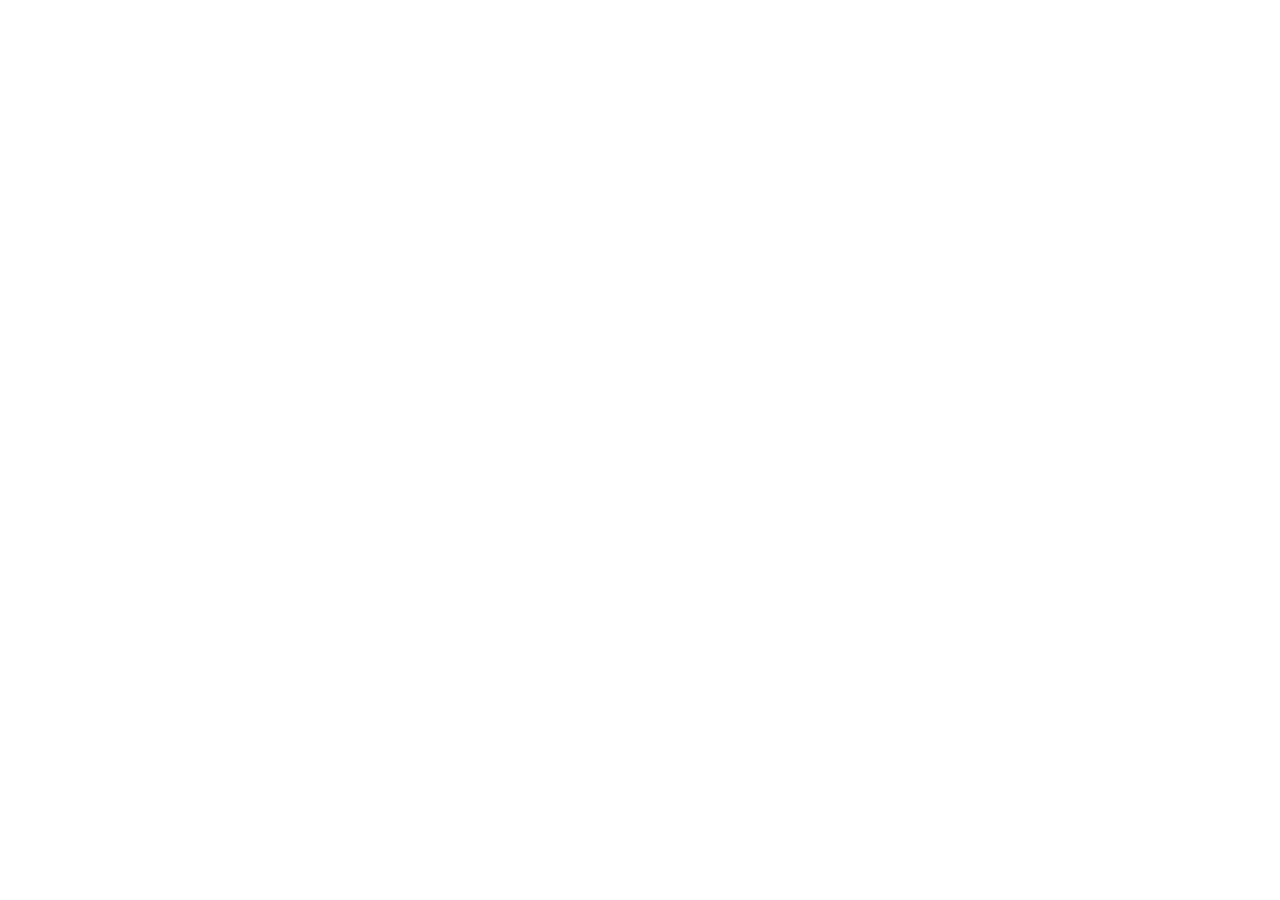
==== commit cef1eeed: "fix dashboard recommendations and order analytics updates" ====
--- a/mall-admin-web/index.html
+++ b/mall-admin-web/index.html
@@ -5,9 +5,8 @@
     <link rel="icon" href="./favicon.ico" />
     <meta name="viewport" content="width=device-width, initial-scale=1.0" />
     <title>mall-admin-web</title>
-    <script type="module" crossorigin src="./assets/index-lN_RrXiT.js"></script>
+    <script type="module" crossorigin src="./assets/index-uSa0QUR8.js"></script>
     <link rel="stylesheet" crossorigin href="./assets/index-RJLr5Lgr.css">
-    <link rel="stylesheet" crossorigin href="./assets/admin-polish.css?v=20260709102800">
   </head>
   <body>
     <div id="app"></div>
--- a/mall-admin-web/assets/index-RJLr5Lgr.css
+++ b/mall-admin-web/assets/index-RJLr5Lgr.css
@@ -1,10 +1 @@
 @charset "UTF-8";:root{--el-color-white: #ffffff;--el-color-black: #000000;--el-color-primary-rgb: 64, 158, 255;--el-color-success-rgb: 103, 194, 58;--el-color-warning-rgb: 230, 162, 60;--el-color-danger-rgb: 245, 108, 108;--el-color-error-rgb: 245, 108, 108;--el-color-info-rgb: 144, 147, 153;--el-font-size-extra-large: 20px;--el-font-size-large: 18px;--el-font-size-medium: 16px;--el-font-size-base: 14px;--el-font-size-small: 13px;--el-font-size-extra-small: 12px;--el-font-family: "Helvetica Neue", Helvetica, "PingFang SC", "Hiragino Sans GB", "Microsoft YaHei", "微软雅黑", Arial, sans-serif;--el-font-weight-primary: 500;--el-font-line-height-primary: 24px;--el-index-normal: 1;--el-index-top: 1000;--el-index-popper: 2000;--el-border-radius-base: 4px;--el-border-radius-small: 2px;--el-border-radius-round: 20px;--el-border-radius-circle: 100%;--el-transition-duration: .3s;--el-transition-duration-fast: .2s;--el-transition-function-ease-in-out-bezier: cubic-bezier(.645, .045, .355, 1);--el-transition-function-fast-bezier: cubic-bezier(.23, 1, .32, 1);--el-transition-all: all var(--el-transition-duration) var(--el-transition-function-ease-in-out-bezier);--el-transition-fade: opacity var(--el-transition-duration) var(--el-transition-function-fast-bezier);--el-transition-md-fade: transform var(--el-transition-duration) var(--el-transition-function-fast-bezier), opacity var(--el-transition-duration) var(--el-transition-function-fast-bezier);--el-transition-fade-linear: opacity var(--el-transition-duration-fast) linear;--el-transition-border: border-color var(--el-transition-duration-fast) var(--el-transition-function-ease-in-out-bezier);--el-transition-box-shadow: box-shadow var(--el-transition-duration-fast) var(--el-transition-function-ease-in-out-bezier);--el-transition-color: color var(--el-transition-duration-fast) var(--el-transition-function-ease-in-out-bezier);--el-component-size-large: 40px;--el-component-size: 32px;--el-component-size-small: 24px}:root{color-scheme:light;--el-color-primary: #409eff;--el-color-primary-light-3: rgb(121, 187, 255);--el-color-primary-light-5: rgb(160, 207, 255);--el-color-primary-light-7: rgb(198, 226, 255);--el-color-primary-light-8: rgb(217, 236, 255);--el-color-primary-light-9: rgb(236, 245, 255);--el-color-primary-dark-2: rgb(51, 126, 204);--el-color-success: #67c23a;--el-color-success-light-3: rgb(149, 212, 117);--el-color-success-light-5: rgb(179, 225, 157);--el-color-success-light-7: rgb(209, 237, 196);--el-color-success-light-8: rgb(225, 243, 216);--el-color-success-light-9: rgb(240, 249, 235);--el-color-success-dark-2: rgb(82, 155, 46);--el-color-warning: #e6a23c;--el-color-warning-light-3: rgb(238, 190, 119);--el-color-warning-light-5: rgb(243, 209, 158);--el-color-warning-light-7: rgb(248, 227, 197);--el-color-warning-light-8: rgb(250, 236, 216);--el-color-warning-light-9: rgb(253, 246, 236);--el-color-warning-dark-2: rgb(184, 130, 48);--el-color-danger: #f56c6c;--el-color-danger-light-3: rgb(248, 152, 152);--el-color-danger-light-5: rgb(250, 182, 182);--el-color-danger-light-7: rgb(252, 211, 211);--el-color-danger-light-8: rgb(253, 226, 226);--el-color-danger-light-9: rgb(254, 240, 240);--el-color-danger-dark-2: rgb(196, 86, 86);--el-color-error: #f56c6c;--el-color-error-light-3: rgb(248, 152, 152);--el-color-error-light-5: rgb(250, 182, 182);--el-color-error-light-7: rgb(252, 211, 211);--el-color-error-light-8: rgb(253, 226, 226);--el-color-error-light-9: rgb(254, 240, 240);--el-color-error-dark-2: rgb(196, 86, 86);--el-color-info: #909399;--el-color-info-light-3: rgb(177, 179, 184);--el-color-info-light-5: rgb(200, 201, 204);--el-color-info-light-7: rgb(222, 223, 224);--el-color-info-light-8: rgb(233, 233, 235);--el-color-info-light-9: rgb(244, 244, 245);--el-color-info-dark-2: rgb(115, 118, 122);--el-bg-color: #ffffff;--el-bg-color-page: #f2f3f5;--el-bg-color-overlay: #ffffff;--el-text-color-primary: #303133;--el-text-color-regular: #606266;--el-text-color-secondary: #909399;--el-text-color-placeholder: #a8abb2;--el-text-color-disabled: #c0c4cc;--el-border-color: #dcdfe6;--el-border-color-light: #e4e7ed;--el-border-color-lighter: #ebeef5;--el-border-color-extra-light: #f2f6fc;--el-border-color-dark: #d4d7de;--el-border-color-darker: #cdd0d6;--el-fill-color: #f0f2f5;--el-fill-color-light: #f5f7fa;--el-fill-color-lighter: #fafafa;--el-fill-color-extra-light: #fafcff;--el-fill-color-dark: #ebedf0;--el-fill-color-darker: #e6e8eb;--el-fill-color-blank: #ffffff;--el-box-shadow: 0px 12px 32px 4px rgba(0, 0, 0, .04), 0px 8px 20px rgba(0, 0, 0, .08);--el-box-shadow-light: 0px 0px 12px rgba(0, 0, 0, .12);--el-box-shadow-lighter: 0px 0px 6px rgba(0, 0, 0, .12);--el-box-shadow-dark: 0px 16px 48px 16px rgba(0, 0, 0, .08), 0px 12px 32px rgba(0, 0, 0, .12), 0px 8px 16px -8px rgba(0, 0, 0, .16);--el-disabled-bg-color: var(--el-fill-color-light);--el-disabled-text-color: var(--el-text-color-placeholder);--el-disabled-border-color: var(--el-border-color-light);--el-overlay-color: rgba(0, 0, 0, .8);--el-overlay-color-light: rgba(0, 0, 0, .7);--el-overlay-color-lighter: rgba(0, 0, 0, .5);--el-mask-color: rgba(255, 255, 255, .9);--el-mask-color-extra-light: rgba(255, 255, 255, .3);--el-border-width: 1px;--el-border-style: solid;--el-border-color-hover: var(--el-text-color-disabled);--el-border: var(--el-border-width) var(--el-border-style) var(--el-border-color);--el-svg-monochrome-grey: var(--el-border-color)}.el-icon--right{margin-left:5px}.el-icon--left{margin-right:5px}@keyframes rotating{0%{transform:rotate(0)}to{transform:rotate(360deg)}}.el-icon{--color: inherit;height:1em;width:1em;line-height:1em;display:inline-flex;justify-content:center;align-items:center;position:relative;fill:currentColor;color:var(--color);font-size:inherit}.el-icon.is-loading{animation:rotating 2s linear infinite}.el-icon svg{height:1em;width:1em}.fade-in-linear-enter-active,.fade-in-linear-leave-active{transition:var(--el-transition-fade-linear)}.fade-in-linear-enter-from,.fade-in-linear-leave-to{opacity:0}.el-fade-in-linear-enter-active,.el-fade-in-linear-leave-active{transition:var(--el-transition-fade-linear)}.el-fade-in-linear-enter-from,.el-fade-in-linear-leave-to{opacity:0}.el-fade-in-enter-active,.el-fade-in-leave-active{transition:all var(--el-transition-duration) cubic-bezier(.55,0,.1,1)}.el-fade-in-enter-from,.el-fade-in-leave-active{opacity:0}.el-zoom-in-center-enter-active,.el-zoom-in-center-leave-active{transition:all var(--el-transition-duration) cubic-bezier(.55,0,.1,1)}.el-zoom-in-center-enter-from,.el-zoom-in-center-leave-active{opacity:0;transform:scaleX(0)}.el-zoom-in-top-enter-active,.el-zoom-in-top-leave-active{opacity:1;transform:scaleY(1);transition:var(--el-transition-md-fade);transform-origin:center top}.el-zoom-in-top-enter-active[data-popper-placement^=top],.el-zoom-in-top-leave-active[data-popper-placement^=top]{transform-origin:center bottom}.el-zoom-in-top-enter-from,.el-zoom-in-top-leave-active{opacity:0;transform:scaleY(0)}.el-zoom-in-bottom-enter-active,.el-zoom-in-bottom-leave-active{opacity:1;transform:scaleY(1);transition:var(--el-transition-md-fade);transform-origin:center bottom}.el-zoom-in-bottom-enter-from,.el-zoom-in-bottom-leave-active{opacity:0;transform:scaleY(0)}.el-zoom-in-left-enter-active,.el-zoom-in-left-leave-active{opacity:1;transform:scale(1);transition:var(--el-transition-md-fade);transform-origin:top left}.el-zoom-in-left-enter-from,.el-zoom-in-left-leave-active{opacity:0;transform:scale(.45)}.collapse-transition{transition:var(--el-transition-duration) height ease-in-out,var(--el-transition-duration) padding-top ease-in-out,var(--el-transition-duration) padding-bottom ease-in-out}.el-collapse-transition-leave-active,.el-collapse-transition-enter-active{transition:var(--el-transition-duration) max-height ease-in-out,var(--el-transition-duration) padding-top ease-in-out,var(--el-transition-duration) padding-bottom ease-in-out}.horizontal-collapse-transition{transition:var(--el-transition-duration) width ease-in-out,var(--el-transition-duration) padding-left ease-in-out,var(--el-transition-duration) padding-right ease-in-out}.el-list-enter-active,.el-list-leave-active{transition:all 1s}.el-list-enter-from,.el-list-leave-to{opacity:0;transform:translateY(-30px)}.el-list-leave-active{position:absolute!important}.el-opacity-transition{transition:opacity var(--el-transition-duration) cubic-bezier(.55,0,.1,1)}:root{--el-menu-active-color: var(--el-color-primary);--el-menu-text-color: var(--el-text-color-primary);--el-menu-hover-text-color: var(--el-color-primary);--el-menu-bg-color: var(--el-fill-color-blank);--el-menu-hover-bg-color: var(--el-color-primary-light-9);--el-menu-item-height: 56px;--el-menu-sub-item-height: calc(var(--el-menu-item-height) - 6px);--el-menu-horizontal-height: 60px;--el-menu-horizontal-sub-item-height: 36px;--el-menu-item-font-size: var(--el-font-size-base);--el-menu-item-hover-fill: var(--el-color-primary-light-9);--el-menu-border-color: var(--el-border-color);--el-menu-base-level-padding: 20px;--el-menu-level-padding: 20px;--el-menu-icon-width: 24px}.el-menu{border-right:solid 1px var(--el-menu-border-color);list-style:none;position:relative;margin:0;padding-left:0;background-color:var(--el-menu-bg-color);box-sizing:border-box}.el-menu--vertical:not(.el-menu--collapse):not(.el-menu--popup-container) .el-menu-item,.el-menu--vertical:not(.el-menu--collapse):not(.el-menu--popup-container) .el-sub-menu__title,.el-menu--vertical:not(.el-menu--collapse):not(.el-menu--popup-container) .el-menu-item-group__title{white-space:nowrap;padding-left:calc(var(--el-menu-base-level-padding) + var(--el-menu-level) * var(--el-menu-level-padding))}.el-menu:not(.el-menu--collapse) .el-sub-menu__title{padding-right:calc(var(--el-menu-base-level-padding) + var(--el-menu-icon-width))}.el-menu--horizontal{display:flex;flex-wrap:nowrap;border-right:none;height:var(--el-menu-horizontal-height)}.el-menu--horizontal.el-menu--popup-container{height:unset}.el-menu--horizontal.el-menu{border-bottom:solid 1px var(--el-menu-border-color)}.el-menu--horizontal>.el-menu-item{display:inline-flex;justify-content:center;align-items:center;height:100%;margin:0;border-bottom:2px solid transparent;color:var(--el-menu-text-color)}.el-menu--horizontal>.el-menu-item a,.el-menu--horizontal>.el-menu-item a:hover{color:inherit}.el-menu--horizontal>.el-sub-menu:focus,.el-menu--horizontal>.el-sub-menu:hover{outline:none}.el-menu--horizontal>.el-sub-menu:hover .el-sub-menu__title{color:var(--el-menu-hover-text-color)}.el-menu--horizontal>.el-sub-menu.is-active .el-sub-menu__title{border-bottom:2px solid var(--el-menu-active-color);color:var(--el-menu-active-color)}.el-menu--horizontal>.el-sub-menu .el-sub-menu__title{height:100%;border-bottom:2px solid transparent;color:var(--el-menu-text-color)}.el-menu--horizontal>.el-sub-menu .el-sub-menu__title:hover{background-color:var(--el-menu-bg-color)}.el-menu--horizontal .el-menu .el-menu-item,.el-menu--horizontal .el-menu .el-sub-menu__title{background-color:var(--el-menu-bg-color);display:flex;align-items:center;height:var(--el-menu-horizontal-sub-item-height);line-height:var(--el-menu-horizontal-sub-item-height);padding:0 10px;color:var(--el-menu-text-color)}.el-menu--horizontal .el-menu .el-sub-menu__title{padding-right:40px}.el-menu--horizontal .el-menu .el-menu-item.is-active,.el-menu--horizontal .el-menu .el-menu-item.is-active:hover,.el-menu--horizontal .el-menu .el-sub-menu.is-active>.el-sub-menu__title,.el-menu--horizontal .el-menu .el-sub-menu.is-active>.el-sub-menu__title:hover{color:var(--el-menu-active-color)}.el-menu--horizontal .el-menu-item:not(.is-disabled):hover,.el-menu--horizontal .el-menu-item:not(.is-disabled):focus{outline:none;color:var(--el-menu-active-color, var(--el-menu-hover-text-color));background-color:var(--el-menu-hover-bg-color)}.el-menu--horizontal>.el-menu-item.is-active{border-bottom:2px solid var(--el-menu-active-color);color:var(--el-menu-active-color)!important}.el-menu--collapse{width:calc(var(--el-menu-icon-width) + var(--el-menu-base-level-padding) * 2)}.el-menu--collapse>.el-menu-item [class^=el-icon],.el-menu--collapse>.el-sub-menu>.el-sub-menu__title [class^=el-icon],.el-menu--collapse>.el-menu-item-group>ul>.el-sub-menu>.el-sub-menu__title [class^=el-icon]{margin:0;vertical-align:middle;width:var(--el-menu-icon-width);text-align:center}.el-menu--collapse>.el-menu-item .el-sub-menu__icon-arrow,.el-menu--collapse>.el-sub-menu>.el-sub-menu__title .el-sub-menu__icon-arrow,.el-menu--collapse>.el-menu-item-group>ul>.el-sub-menu>.el-sub-menu__title .el-sub-menu__icon-arrow{display:none}.el-menu--collapse>.el-menu-item>span,.el-menu--collapse>.el-sub-menu>.el-sub-menu__title>span,.el-menu--collapse>.el-menu-item-group>ul>.el-sub-menu>.el-sub-menu__title>span{height:0;width:0;overflow:hidden;visibility:hidden;display:inline-block}.el-menu--collapse>.el-menu-item.is-active i{color:inherit}.el-menu--collapse .el-menu .el-sub-menu{min-width:200px}.el-menu--collapse .el-sub-menu.is-active .el-sub-menu__title{color:var(--el-menu-active-color)}.el-menu--popup{z-index:100;min-width:200px;border:none;padding:5px 0;border-radius:var(--el-border-radius-small);box-shadow:var(--el-box-shadow-light)}.el-menu .el-icon{flex-shrink:0}.el-menu-item{display:flex;align-items:center;height:var(--el-menu-item-height);line-height:var(--el-menu-item-height);font-size:var(--el-menu-item-font-size);color:var(--el-menu-text-color);padding:0 var(--el-menu-base-level-padding);list-style:none;cursor:pointer;position:relative;transition:border-color var(--el-transition-duration),background-color var(--el-transition-duration),color var(--el-transition-duration);box-sizing:border-box;white-space:nowrap}.el-menu-item *{vertical-align:bottom}.el-menu-item i{color:inherit}.el-menu-item:hover,.el-menu-item:focus{outline:none}.el-menu-item:hover{background-color:var(--el-menu-hover-bg-color)}.el-menu-item.is-disabled{opacity:.25;cursor:not-allowed;background:none!important}.el-menu-item [class^=el-icon]{margin-right:5px;width:var(--el-menu-icon-width);text-align:center;font-size:18px;vertical-align:middle}.el-menu-item.is-active{color:var(--el-menu-active-color)}.el-menu-item.is-active i{color:inherit}.el-menu-item .el-menu-tooltip__trigger{position:absolute;left:0;top:0;height:100%;width:100%;display:inline-flex;align-items:center;box-sizing:border-box;padding:0 var(--el-menu-base-level-padding)}.el-sub-menu{list-style:none;margin:0;padding-left:0}.el-sub-menu__title{display:flex;align-items:center;height:var(--el-menu-item-height);line-height:var(--el-menu-item-height);font-size:var(--el-menu-item-font-size);color:var(--el-menu-text-color);padding:0 var(--el-menu-base-level-padding);list-style:none;cursor:pointer;position:relative;transition:border-color var(--el-transition-duration),background-color var(--el-transition-duration),color var(--el-transition-duration);box-sizing:border-box;white-space:nowrap}.el-sub-menu__title *{vertical-align:bottom}.el-sub-menu__title i{color:inherit}.el-sub-menu__title:hover,.el-sub-menu__title:focus{outline:none}.el-sub-menu__title.is-disabled{opacity:.25;cursor:not-allowed;background:none!important}.el-sub-menu__title:hover{background-color:var(--el-menu-hover-bg-color)}.el-sub-menu .el-menu{border:none}.el-sub-menu .el-menu-item{height:var(--el-menu-sub-item-height);line-height:var(--el-menu-sub-item-height)}.el-sub-menu.el-sub-menu__hide-arrow .el-sub-menu__title{padding-right:var(--el-menu-base-level-padding)}.el-sub-menu__hide-arrow .el-sub-menu__icon-arrow{display:none!important}.el-sub-menu.is-active .el-sub-menu__title{border-bottom-color:var(--el-menu-active-color)}.el-sub-menu.is-disabled .el-sub-menu__title,.el-sub-menu.is-disabled .el-menu-item{opacity:.25;cursor:not-allowed;background:none!important}.el-sub-menu .el-icon{vertical-align:middle;margin-right:5px;width:var(--el-menu-icon-width);text-align:center;font-size:18px}.el-sub-menu .el-icon.el-sub-menu__icon-more{margin-right:0!important}.el-sub-menu .el-sub-menu__icon-arrow{position:absolute;top:50%;right:var(--el-menu-base-level-padding);margin-top:-6px;transition:transform var(--el-transition-duration);font-size:12px;margin-right:0;width:inherit}.el-menu-item-group>ul{padding:0}.el-menu-item-group__title{padding:7px 0 7px var(--el-menu-base-level-padding);line-height:normal;font-size:12px;color:var(--el-text-color-secondary)}.horizontal-collapse-transition .el-sub-menu__title .el-sub-menu__icon-arrow{transition:var(--el-transition-duration-fast);opacity:0}.el-popper,.el-menu--popup-container,.el-menu{outline:none}.el-popper{--el-popper-border-radius: var(--el-popover-border-radius, 4px)}.el-popper{position:absolute;border-radius:var(--el-popper-border-radius);padding:5px 11px;z-index:2000;font-size:12px;line-height:20px;min-width:10px;overflow-wrap:break-word;word-break:normal;visibility:visible}.el-popper.is-dark{color:var(--el-bg-color);background:var(--el-text-color-primary);border:1px solid var(--el-text-color-primary)}.el-popper.is-dark>.el-popper__arrow:before{border:1px solid var(--el-text-color-primary);background:var(--el-text-color-primary);right:0}.el-popper.is-light{background:var(--el-bg-color-overlay);border:1px solid var(--el-border-color-light)}.el-popper.is-light>.el-popper__arrow:before{border:1px solid var(--el-border-color-light);background:var(--el-bg-color-overlay);right:0}.el-popper.is-pure{padding:0}.el-popper__arrow{position:absolute;width:10px;height:10px;z-index:-1}.el-popper__arrow:before{position:absolute;width:10px;height:10px;z-index:-1;content:" ";transform:rotate(45deg);background:var(--el-text-color-primary);box-sizing:border-box}.el-popper[data-popper-placement^=top]>.el-popper__arrow{bottom:-5px}.el-popper[data-popper-placement^=top]>.el-popper__arrow:before{border-bottom-right-radius:2px}.el-popper[data-popper-placement^=bottom]>.el-popper__arrow{top:-5px}.el-popper[data-popper-placement^=bottom]>.el-popper__arrow:before{border-top-left-radius:2px}.el-popper[data-popper-placement^=left]>.el-popper__arrow{right:-5px}.el-popper[data-popper-placement^=left]>.el-popper__arrow:before{border-top-right-radius:2px}.el-popper[data-popper-placement^=right]>.el-popper__arrow{left:-5px}.el-popper[data-popper-placement^=right]>.el-popper__arrow:before{border-bottom-left-radius:2px}.el-popper[data-popper-placement^=top]>.el-popper__arrow:before{border-top-color:transparent!important;border-left-color:transparent!important}.el-popper[data-popper-placement^=bottom]>.el-popper__arrow:before{border-bottom-color:transparent!important;border-right-color:transparent!important}.el-popper[data-popper-placement^=left]>.el-popper__arrow:before{border-left-color:transparent!important;border-bottom-color:transparent!important}.el-popper[data-popper-placement^=right]>.el-popper__arrow:before{border-right-color:transparent!important;border-top-color:transparent!important}.el-button{--el-button-font-weight: var(--el-font-weight-primary);--el-button-border-color: var(--el-border-color);--el-button-bg-color: var(--el-fill-color-blank);--el-button-text-color: var(--el-text-color-regular);--el-button-disabled-text-color: var(--el-disabled-text-color);--el-button-disabled-bg-color: var(--el-fill-color-blank);--el-button-disabled-border-color: var(--el-border-color-light);--el-button-divide-border-color: rgba(255, 255, 255, .5);--el-button-hover-text-color: var(--el-color-primary);--el-button-hover-bg-color: var(--el-color-primary-light-9);--el-button-hover-border-color: var(--el-color-primary-light-7);--el-button-active-text-color: var(--el-button-hover-text-color);--el-button-active-border-color: var(--el-color-primary);--el-button-active-bg-color: var(--el-button-hover-bg-color);--el-button-outline-color: var(--el-color-primary-light-5);--el-button-hover-link-text-color: var(--el-text-color-secondary);--el-button-active-color: var(--el-text-color-primary)}.el-button{display:inline-flex;justify-content:center;align-items:center;line-height:1;height:32px;white-space:nowrap;cursor:pointer;color:var(--el-button-text-color);text-align:center;box-sizing:border-box;outline:none;transition:.1s;font-weight:var(--el-button-font-weight);-webkit-user-select:none;user-select:none;vertical-align:middle;-webkit-appearance:none;background-color:var(--el-button-bg-color);border:var(--el-border);border-color:var(--el-button-border-color)}.el-button:hover{color:var(--el-button-hover-text-color);border-color:var(--el-button-hover-border-color);background-color:var(--el-button-hover-bg-color);outline:none}.el-button:active{color:var(--el-button-active-text-color);border-color:var(--el-button-active-border-color);background-color:var(--el-button-active-bg-color);outline:none}.el-button:focus-visible{outline:2px solid var(--el-button-outline-color);outline-offset:1px;transition:outline-offset 0s,outline 0s}.el-button>span{display:inline-flex;align-items:center}.el-button+.el-button{margin-left:12px}.el-button{padding:8px 15px;font-size:var(--el-font-size-base);border-radius:var(--el-border-radius-base)}.el-button.is-round{padding:8px 15px}.el-button::-moz-focus-inner{border:0}.el-button [class*=el-icon]+span{margin-left:6px}.el-button [class*=el-icon] svg{vertical-align:bottom}.el-button.is-plain{--el-button-hover-text-color: var(--el-color-primary);--el-button-hover-bg-color: var(--el-fill-color-blank);--el-button-hover-border-color: var(--el-color-primary)}.el-button.is-active{color:var(--el-button-active-text-color);border-color:var(--el-button-active-border-color);background-color:var(--el-button-active-bg-color);outline:none}.el-button.is-disabled,.el-button.is-disabled:hover{color:var(--el-button-disabled-text-color);cursor:not-allowed;background-image:none;background-color:var(--el-button-disabled-bg-color);border-color:var(--el-button-disabled-border-color)}.el-button.is-loading{position:relative;pointer-events:none}.el-button.is-loading:before{z-index:1;pointer-events:none;content:"";position:absolute;inset:-1px;border-radius:inherit;background-color:var(--el-mask-color-extra-light)}.el-button.is-round{border-radius:var(--el-border-radius-round)}.el-button.is-circle{width:32px;border-radius:50%;padding:8px}.el-button.is-text{color:var(--el-button-text-color);border:0 solid transparent;background-color:transparent}.el-button.is-text.is-disabled{color:var(--el-button-disabled-text-color);background-color:transparent!important}.el-button.is-text:not(.is-disabled):hover{background-color:var(--el-fill-color-light)}.el-button.is-text:not(.is-disabled):focus-visible{outline:2px solid var(--el-button-outline-color);outline-offset:1px;transition:outline-offset 0s,outline 0s}.el-button.is-text:not(.is-disabled):active{background-color:var(--el-fill-color)}.el-button.is-text:not(.is-disabled).is-has-bg{background-color:var(--el-fill-color-light)}.el-button.is-text:not(.is-disabled).is-has-bg:hover{background-color:var(--el-fill-color)}.el-button.is-text:not(.is-disabled).is-has-bg:active{background-color:var(--el-fill-color-dark)}.el-button__text--expand{letter-spacing:.3em;margin-right:-.3em}.el-button.is-link{border-color:transparent;color:var(--el-button-text-color);background:transparent;padding:2px;height:auto}.el-button.is-link:hover{color:var(--el-button-hover-link-text-color)}.el-button.is-link.is-disabled{color:var(--el-button-disabled-text-color);background-color:transparent!important;border-color:transparent!important}.el-button.is-link:not(.is-disabled):hover{border-color:transparent;background-color:transparent}.el-button.is-link:not(.is-disabled):active{color:var(--el-button-active-color);border-color:transparent;background-color:transparent}.el-button--text{border-color:transparent;background:transparent;color:var(--el-color-primary);padding-left:0;padding-right:0}.el-button--text.is-disabled{color:var(--el-button-disabled-text-color);background-color:transparent!important;border-color:transparent!important}.el-button--text:not(.is-disabled):hover{color:var(--el-color-primary-light-3);border-color:transparent;background-color:transparent}.el-button--text:not(.is-disabled):active{color:var(--el-color-primary-dark-2);border-color:transparent;background-color:transparent}.el-button__link--expand{letter-spacing:.3em;margin-right:-.3em}.el-button--primary{--el-button-text-color: var(--el-color-white);--el-button-bg-color: var(--el-color-primary);--el-button-border-color: var(--el-color-primary);--el-button-outline-color: var(--el-color-primary-light-5);--el-button-active-color: var(--el-color-primary-dark-2);--el-button-hover-text-color: var(--el-color-white);--el-button-hover-link-text-color: var(--el-color-primary-light-5);--el-button-hover-bg-color: var(--el-color-primary-light-3);--el-button-hover-border-color: var(--el-color-primary-light-3);--el-button-active-bg-color: var(--el-color-primary-dark-2);--el-button-active-border-color: var(--el-color-primary-dark-2);--el-button-disabled-text-color: var(--el-color-white);--el-button-disabled-bg-color: var(--el-color-primary-light-5);--el-button-disabled-border-color: var(--el-color-primary-light-5)}.el-button--primary.is-plain,.el-button--primary.is-text,.el-button--primary.is-link{--el-button-text-color: var(--el-color-primary);--el-button-bg-color: var(--el-color-primary-light-9);--el-button-border-color: var(--el-color-primary-light-5);--el-button-hover-text-color: var(--el-color-white);--el-button-hover-bg-color: var(--el-color-primary);--el-button-hover-border-color: var(--el-color-primary);--el-button-active-text-color: var(--el-color-white)}.el-button--primary.is-plain.is-disabled,.el-button--primary.is-plain.is-disabled:hover,.el-button--primary.is-plain.is-disabled:focus,.el-button--primary.is-plain.is-disabled:active,.el-button--primary.is-text.is-disabled,.el-button--primary.is-text.is-disabled:hover,.el-button--primary.is-text.is-disabled:focus,.el-button--primary.is-text.is-disabled:active,.el-button--primary.is-link.is-disabled,.el-button--primary.is-link.is-disabled:hover,.el-button--primary.is-link.is-disabled:focus,.el-button--primary.is-link.is-disabled:active{color:var(--el-color-primary-light-5);background-color:var(--el-color-primary-light-9);border-color:var(--el-color-primary-light-8)}.el-button--success{--el-button-text-color: var(--el-color-white);--el-button-bg-color: var(--el-color-success);--el-button-border-color: var(--el-color-success);--el-button-outline-color: var(--el-color-success-light-5);--el-button-active-color: var(--el-color-success-dark-2);--el-button-hover-text-color: var(--el-color-white);--el-button-hover-link-text-color: var(--el-color-success-light-5);--el-button-hover-bg-color: var(--el-color-success-light-3);--el-button-hover-border-color: var(--el-color-success-light-3);--el-button-active-bg-color: var(--el-color-success-dark-2);--el-button-active-border-color: var(--el-color-success-dark-2);--el-button-disabled-text-color: var(--el-color-white);--el-button-disabled-bg-color: var(--el-color-success-light-5);--el-button-disabled-border-color: var(--el-color-success-light-5)}.el-button--success.is-plain,.el-button--success.is-text,.el-button--success.is-link{--el-button-text-color: var(--el-color-success);--el-button-bg-color: var(--el-color-success-light-9);--el-button-border-color: var(--el-color-success-light-5);--el-button-hover-text-color: var(--el-color-white);--el-button-hover-bg-color: var(--el-color-success);--el-button-hover-border-color: var(--el-color-success);--el-button-active-text-color: var(--el-color-white)}.el-button--success.is-plain.is-disabled,.el-button--success.is-plain.is-disabled:hover,.el-button--success.is-plain.is-disabled:focus,.el-button--success.is-plain.is-disabled:active,.el-button--success.is-text.is-disabled,.el-button--success.is-text.is-disabled:hover,.el-button--success.is-text.is-disabled:focus,.el-button--success.is-text.is-disabled:active,.el-button--success.is-link.is-disabled,.el-button--success.is-link.is-disabled:hover,.el-button--success.is-link.is-disabled:focus,.el-button--success.is-link.is-disabled:active{color:var(--el-color-success-light-5);background-color:var(--el-color-success-light-9);border-color:var(--el-color-success-light-8)}.el-button--warning{--el-button-text-color: var(--el-color-white);--el-button-bg-color: var(--el-color-warning);--el-button-border-color: var(--el-color-warning);--el-button-outline-color: var(--el-color-warning-light-5);--el-button-active-color: var(--el-color-warning-dark-2);--el-button-hover-text-color: var(--el-color-white);--el-button-hover-link-text-color: var(--el-color-warning-light-5);--el-button-hover-bg-color: var(--el-color-warning-light-3);--el-button-hover-border-color: var(--el-color-warning-light-3);--el-button-active-bg-color: var(--el-color-warning-dark-2);--el-button-active-border-color: var(--el-color-warning-dark-2);--el-button-disabled-text-color: var(--el-color-white);--el-button-disabled-bg-color: var(--el-color-warning-light-5);--el-button-disabled-border-color: var(--el-color-warning-light-5)}.el-button--warning.is-plain,.el-button--warning.is-text,.el-button--warning.is-link{--el-button-text-color: var(--el-color-warning);--el-button-bg-color: var(--el-color-warning-light-9);--el-button-border-color: var(--el-color-warning-light-5);--el-button-hover-text-color: var(--el-color-white);--el-button-hover-bg-color: var(--el-color-warning);--el-button-hover-border-color: var(--el-color-warning);--el-button-active-text-color: var(--el-color-white)}.el-button--warning.is-plain.is-disabled,.el-button--warning.is-plain.is-disabled:hover,.el-button--warning.is-plain.is-disabled:focus,.el-button--warning.is-plain.is-disabled:active,.el-button--warning.is-text.is-disabled,.el-button--warning.is-text.is-disabled:hover,.el-button--warning.is-text.is-disabled:focus,.el-button--warning.is-text.is-disabled:active,.el-button--warning.is-link.is-disabled,.el-button--warning.is-link.is-disabled:hover,.el-button--warning.is-link.is-disabled:focus,.el-button--warning.is-link.is-disabled:active{color:var(--el-color-warning-light-5);background-color:var(--el-color-warning-light-9);border-color:var(--el-color-warning-light-8)}.el-button--danger{--el-button-text-color: var(--el-color-white);--el-button-bg-color: var(--el-color-danger);--el-button-border-color: var(--el-color-danger);--el-button-outline-color: var(--el-color-danger-light-5);--el-button-active-color: var(--el-color-danger-dark-2);--el-button-hover-text-color: var(--el-color-white);--el-button-hover-link-text-color: var(--el-color-danger-light-5);--el-button-hover-bg-color: var(--el-color-danger-light-3);--el-button-hover-border-color: var(--el-color-danger-light-3);--el-button-active-bg-color: var(--el-color-danger-dark-2);--el-button-active-border-color: var(--el-color-danger-dark-2);--el-button-disabled-text-color: var(--el-color-white);--el-button-disabled-bg-color: var(--el-color-danger-light-5);--el-button-disabled-border-color: var(--el-color-danger-light-5)}.el-button--danger.is-plain,.el-button--danger.is-text,.el-button--danger.is-link{--el-button-text-color: var(--el-color-danger);--el-button-bg-color: var(--el-color-danger-light-9);--el-button-border-color: var(--el-color-danger-light-5);--el-button-hover-text-color: var(--el-color-white);--el-button-hover-bg-color: var(--el-color-danger);--el-button-hover-border-color: var(--el-color-danger);--el-button-active-text-color: var(--el-color-white)}.el-button--danger.is-plain.is-disabled,.el-button--danger.is-plain.is-disabled:hover,.el-button--danger.is-plain.is-disabled:focus,.el-button--danger.is-plain.is-disabled:active,.el-button--danger.is-text.is-disabled,.el-button--danger.is-text.is-disabled:hover,.el-button--danger.is-text.is-disabled:focus,.el-button--danger.is-text.is-disabled:active,.el-button--danger.is-link.is-disabled,.el-button--danger.is-link.is-disabled:hover,.el-button--danger.is-link.is-disabled:focus,.el-button--danger.is-link.is-disabled:active{color:var(--el-color-danger-light-5);background-color:var(--el-color-danger-light-9);border-color:var(--el-color-danger-light-8)}.el-button--info{--el-button-text-color: var(--el-color-white);--el-button-bg-color: var(--el-color-info);--el-button-border-color: var(--el-color-info);--el-button-outline-color: var(--el-color-info-light-5);--el-button-active-color: var(--el-color-info-dark-2);--el-button-hover-text-color: var(--el-color-white);--el-button-hover-link-text-color: var(--el-color-info-light-5);--el-button-hover-bg-color: var(--el-color-info-light-3);--el-button-hover-border-color: var(--el-color-info-light-3);--el-button-active-bg-color: var(--el-color-info-dark-2);--el-button-active-border-color: var(--el-color-info-dark-2);--el-button-disabled-text-color: var(--el-color-white);--el-button-disabled-bg-color: var(--el-color-info-light-5);--el-button-disabled-border-color: var(--el-color-info-light-5)}.el-button--info.is-plain,.el-button--info.is-text,.el-button--info.is-link{--el-button-text-color: var(--el-color-info);--el-button-bg-color: var(--el-color-info-light-9);--el-button-border-color: var(--el-color-info-light-5);--el-button-hover-text-color: var(--el-color-white);--el-button-hover-bg-color: var(--el-color-info);--el-button-hover-border-color: var(--el-color-info);--el-button-active-text-color: var(--el-color-white)}.el-button--info.is-plain.is-disabled,.el-button--info.is-plain.is-disabled:hover,.el-button--info.is-plain.is-disabled:focus,.el-button--info.is-plain.is-disabled:active,.el-button--info.is-text.is-disabled,.el-button--info.is-text.is-disabled:hover,.el-button--info.is-text.is-disabled:focus,.el-button--info.is-text.is-disabled:active,.el-button--info.is-link.is-disabled,.el-button--info.is-link.is-disabled:hover,.el-button--info.is-link.is-disabled:focus,.el-button--info.is-link.is-disabled:active{color:var(--el-color-info-light-5);background-color:var(--el-color-info-light-9);border-color:var(--el-color-info-light-8)}.el-button--large{--el-button-size: 40px;height:var(--el-button-size)}.el-button--large [class*=el-icon]+span{margin-left:8px}.el-button--large{padding:12px 19px;font-size:var(--el-font-size-base);border-radius:var(--el-border-radius-base)}.el-button--large.is-round{padding:12px 19px}.el-button--large.is-circle{width:var(--el-button-size);padding:12px}.el-button--small{--el-button-size: 24px;height:var(--el-button-size)}.el-button--small [class*=el-icon]+span{margin-left:4px}.el-button--small{padding:5px 11px;font-size:12px;border-radius:calc(var(--el-border-radius-base) - 1px)}.el-button--small.is-round{padding:5px 11px}.el-button--small.is-circle{width:var(--el-button-size);padding:5px}.el-button-group>.el-button+.el-button{margin-left:0}.el-button-group>.el-button:first-child:last-child{border-top-right-radius:var(--el-border-radius-base);border-bottom-right-radius:var(--el-border-radius-base);border-top-left-radius:var(--el-border-radius-base);border-bottom-left-radius:var(--el-border-radius-base)}.el-button-group>.el-button:first-child:last-child.is-round{border-radius:var(--el-border-radius-round)}.el-button-group>.el-button:first-child:last-child.is-circle{border-radius:50%}.el-button-group>.el-button:not(:first-child):not(:last-child){border-radius:0}.el-button-group>.el-button:hover,.el-button-group>.el-button:focus,.el-button-group>.el-button:active{z-index:1}.el-button-group>.el-button.is-active{z-index:1}.el-button-group--horizontal{display:inline-block;vertical-align:middle}.el-button-group--horizontal:before,.el-button-group--horizontal:after{display:table;content:""}.el-button-group--horizontal:after{clear:both}.el-button-group--horizontal>.el-button{float:left;position:relative}.el-button-group--horizontal>.el-button:first-child{border-top-right-radius:0;border-bottom-right-radius:0}.el-button-group--horizontal>.el-button:last-child{border-top-left-radius:0;border-bottom-left-radius:0}.el-button-group--horizontal>.el-button:not(:last-child){margin-right:-1px}.el-button-group--horizontal .el-button--primary:first-child{border-right-color:var(--el-button-divide-border-color)}.el-button-group--horizontal .el-button--primary:last-child{border-left-color:var(--el-button-divide-border-color)}.el-button-group--horizontal .el-button--primary:not(:first-child):not(:last-child){border-left-color:var(--el-button-divide-border-color);border-right-color:var(--el-button-divide-border-color)}.el-button-group--horizontal .el-button--success:first-child{border-right-color:var(--el-button-divide-border-color)}.el-button-group--horizontal .el-button--success:last-child{border-left-color:var(--el-button-divide-border-color)}.el-button-group--horizontal .el-button--success:not(:first-child):not(:last-child){border-left-color:var(--el-button-divide-border-color);border-right-color:var(--el-button-divide-border-color)}.el-button-group--horizontal .el-button--warning:first-child{border-right-color:var(--el-button-divide-border-color)}.el-button-group--horizontal .el-button--warning:last-child{border-left-color:var(--el-button-divide-border-color)}.el-button-group--horizontal .el-button--warning:not(:first-child):not(:last-child){border-left-color:var(--el-button-divide-border-color);border-right-color:var(--el-button-divide-border-color)}.el-button-group--horizontal .el-button--danger:first-child{border-right-color:var(--el-button-divide-border-color)}.el-button-group--horizontal .el-button--danger:last-child{border-left-color:var(--el-button-divide-border-color)}.el-button-group--horizontal .el-button--danger:not(:first-child):not(:last-child){border-left-color:var(--el-button-divide-border-color);border-right-color:var(--el-button-divide-border-color)}.el-button-group--horizontal .el-button--info:first-child{border-right-color:var(--el-button-divide-border-color)}.el-button-group--horizontal .el-button--info:last-child{border-left-color:var(--el-button-divide-border-color)}.el-button-group--horizontal .el-button--info:not(:first-child):not(:last-child){border-left-color:var(--el-button-divide-border-color);border-right-color:var(--el-button-divide-border-color)}.el-button-group--horizontal>.el-dropdown>.el-button{border-top-left-radius:0;border-bottom-left-radius:0;border-left-color:var(--el-button-divide-border-color)}.el-button-group--vertical{display:inline-flex;flex-direction:column;align-items:stretch}.el-button-group--vertical>.el-button{margin-top:-1px}.el-button-group--vertical>.el-button:first-child{border-bottom-left-radius:0;border-bottom-right-radius:0}.el-button-group--vertical>.el-button:last-child{border-top-left-radius:0;border-top-right-radius:0}.el-button-group--vertical>.el-dropdown{margin-top:-1px}.el-button-group--vertical>.el-dropdown>.el-button{border-top-left-radius:0;border-top-right-radius:0;border-left-color:var(--el-button-divide-border-color)}.el-button-group--vertical .el-button--primary:first-child{border-bottom-color:var(--el-button-divide-border-color)}.el-button-group--vertical .el-button--primary:last-child{border-top-color:var(--el-button-divide-border-color)}.el-button-group--vertical .el-button--primary:not(:first-child):not(:last-child){border-top-color:var(--el-button-divide-border-color);border-bottom-color:var(--el-button-divide-border-color)}.el-button-group--vertical .el-button--success:first-child{border-bottom-color:var(--el-button-divide-border-color)}.el-button-group--vertical .el-button--success:last-child{border-top-color:var(--el-button-divide-border-color)}.el-button-group--vertical .el-button--success:not(:first-child):not(:last-child){border-top-color:var(--el-button-divide-border-color);border-bottom-color:var(--el-button-divide-border-color)}.el-button-group--vertical .el-button--warning:first-child{border-bottom-color:var(--el-button-divide-border-color)}.el-button-group--vertical .el-button--warning:last-child{border-top-color:var(--el-button-divide-border-color)}.el-button-group--vertical .el-button--warning:not(:first-child):not(:last-child){border-top-color:var(--el-button-divide-border-color);border-bottom-color:var(--el-button-divide-border-color)}.el-button-group--vertical .el-button--danger:first-child{border-bottom-color:var(--el-button-divide-border-color)}.el-button-group--vertical .el-button--danger:last-child{border-top-color:var(--el-button-divide-border-color)}.el-button-group--vertical .el-button--danger:not(:first-child):not(:last-child){border-top-color:var(--el-button-divide-border-color);border-bottom-color:var(--el-button-divide-border-color)}.el-button-group--vertical .el-button--info:first-child{border-bottom-color:var(--el-button-divide-border-color)}.el-button-group--vertical .el-button--info:last-child{border-top-color:var(--el-button-divide-border-color)}.el-button-group--vertical .el-button--info:not(:first-child):not(:last-child){border-top-color:var(--el-button-divide-border-color);border-bottom-color:var(--el-button-divide-border-color)}.el-scrollbar{--el-scrollbar-opacity: .3;--el-scrollbar-bg-color: var(--el-text-color-secondary);--el-scrollbar-hover-opacity: .5;--el-scrollbar-hover-bg-color: var(--el-text-color-secondary)}.el-scrollbar{overflow:hidden;position:relative;height:100%}.el-scrollbar__wrap{overflow:auto;height:100%}.el-scrollbar__wrap--hidden-default{scrollbar-width:none}.el-scrollbar__wrap--hidden-default::-webkit-scrollbar{display:none}.el-scrollbar__thumb{position:relative;display:block;width:0;height:0;cursor:pointer;border-radius:inherit;background-color:var(--el-scrollbar-bg-color, var(--el-text-color-secondary));transition:var(--el-transition-duration) background-color;opacity:var(--el-scrollbar-opacity, .3)}.el-scrollbar__thumb:hover{background-color:var(--el-scrollbar-hover-bg-color, var(--el-text-color-secondary));opacity:var(--el-scrollbar-hover-opacity, .5)}.el-scrollbar__bar{position:absolute;right:2px;bottom:2px;z-index:1;border-radius:4px}.el-scrollbar__bar.is-vertical{width:6px;top:2px}.el-scrollbar__bar.is-vertical>div{width:100%}.el-scrollbar__bar.is-horizontal{height:6px;left:2px}.el-scrollbar__bar.is-horizontal>div{height:100%}.el-scrollbar-fade-enter-active{transition:opacity .34s ease-out}.el-scrollbar-fade-leave-active{transition:opacity .12s ease-out}.el-scrollbar-fade-enter-from,.el-scrollbar-fade-leave-active{opacity:0}.el-dropdown{--el-dropdown-menu-box-shadow: var(--el-box-shadow-light);--el-dropdown-menuItem-hover-fill: var(--el-color-primary-light-9);--el-dropdown-menuItem-hover-color: var(--el-color-primary);--el-dropdown-menu-index: 10;display:inline-flex;position:relative;color:var(--el-text-color-regular);font-size:var(--el-font-size-base);line-height:1;vertical-align:top}.el-dropdown.is-disabled{color:var(--el-text-color-placeholder);cursor:not-allowed}.el-dropdown__popper{--el-dropdown-menu-box-shadow: var(--el-box-shadow-light);--el-dropdown-menuItem-hover-fill: var(--el-color-primary-light-9);--el-dropdown-menuItem-hover-color: var(--el-color-primary);--el-dropdown-menu-index: 10}.el-dropdown__popper.el-popper{background:var(--el-bg-color-overlay);border:1px solid var(--el-border-color-light);box-shadow:var(--el-dropdown-menu-box-shadow)}.el-dropdown__popper.el-popper .el-popper__arrow:before{border:1px solid var(--el-border-color-light)}.el-dropdown__popper.el-popper[data-popper-placement^=top] .el-popper__arrow:before{border-top-color:transparent;border-left-color:transparent}.el-dropdown__popper.el-popper[data-popper-placement^=bottom] .el-popper__arrow:before{border-bottom-color:transparent;border-right-color:transparent}.el-dropdown__popper.el-popper[data-popper-placement^=left] .el-popper__arrow:before{border-left-color:transparent;border-bottom-color:transparent}.el-dropdown__popper.el-popper[data-popper-placement^=right] .el-popper__arrow:before{border-right-color:transparent;border-top-color:transparent}.el-dropdown__popper .el-dropdown-menu{border:none}.el-dropdown__popper .el-dropdown__popper-selfdefine{outline:none}.el-dropdown__popper .el-scrollbar__bar{z-index:calc(var(--el-dropdown-menu-index) + 1)}.el-dropdown__popper .el-dropdown__list{list-style:none;padding:0;margin:0;box-sizing:border-box}.el-dropdown .el-dropdown__caret-button{padding-left:0;padding-right:0;display:inline-flex;justify-content:center;align-items:center;width:32px;border-left:none}.el-dropdown .el-dropdown__caret-button>span{display:inline-flex}.el-dropdown .el-dropdown__caret-button:before{content:"";position:absolute;display:block;width:1px;top:-1px;bottom:-1px;left:0;background:var(--el-overlay-color-lighter)}.el-dropdown .el-dropdown__caret-button.el-button:before{background:var(--el-border-color);opacity:.5}.el-dropdown .el-dropdown__caret-button .el-dropdown__icon{font-size:inherit;padding-left:0}.el-dropdown .el-dropdown-selfdefine{outline:none}.el-dropdown--large .el-dropdown__caret-button{width:40px}.el-dropdown--small .el-dropdown__caret-button{width:24px}.el-dropdown-menu{position:relative;top:0;left:0;z-index:var(--el-dropdown-menu-index);padding:5px 0;margin:0;background-color:var(--el-bg-color-overlay);border:none;border-radius:var(--el-border-radius-base);box-shadow:none;list-style:none}.el-dropdown-menu__item{display:flex;align-items:center;white-space:nowrap;list-style:none;line-height:22px;padding:5px 16px;margin:0;font-size:var(--el-font-size-base);color:var(--el-text-color-regular);cursor:pointer;outline:none}.el-dropdown-menu__item:not(.is-disabled):hover,.el-dropdown-menu__item:not(.is-disabled):focus{background-color:var(--el-dropdown-menuItem-hover-fill);color:var(--el-dropdown-menuItem-hover-color)}.el-dropdown-menu__item i{margin-right:5px}.el-dropdown-menu__item--divided{margin:6px 0;border-top:1px solid var(--el-border-color-lighter)}.el-dropdown-menu__item.is-disabled{cursor:not-allowed;color:var(--el-text-color-disabled)}.el-dropdown-menu--large{padding:7px 0}.el-dropdown-menu--large .el-dropdown-menu__item{padding:7px 20px;line-height:22px;font-size:14px}.el-dropdown-menu--large .el-dropdown-menu__item--divided{margin:8px 0}.el-dropdown-menu--small{padding:3px 0}.el-dropdown-menu--small .el-dropdown-menu__item{padding:2px 12px;line-height:20px;font-size:12px}.el-dropdown-menu--small .el-dropdown-menu__item--divided{margin:4px 0}.el-breadcrumb{font-size:14px;line-height:1}.el-breadcrumb:before,.el-breadcrumb:after{display:table;content:""}.el-breadcrumb:after{clear:both}.el-breadcrumb__separator{margin:0 9px;font-weight:700;color:var(--el-text-color-placeholder)}.el-breadcrumb__separator.el-icon{margin:0 6px;font-weight:400}.el-breadcrumb__separator.el-icon svg{vertical-align:middle}.el-breadcrumb__item{float:left;display:inline-flex;align-items:center}.el-breadcrumb__inner{color:var(--el-text-color-regular)}.el-breadcrumb__inner.is-link,.el-breadcrumb__inner a{font-weight:700;text-decoration:none;transition:var(--el-transition-color);color:var(--el-text-color-primary)}.el-breadcrumb__inner.is-link:hover,.el-breadcrumb__inner a:hover{color:var(--el-color-primary);cursor:pointer}.el-breadcrumb__item:last-child .el-breadcrumb__inner,.el-breadcrumb__item:last-child .el-breadcrumb__inner:hover,.el-breadcrumb__item:last-child .el-breadcrumb__inner a,.el-breadcrumb__item:last-child .el-breadcrumb__inner a:hover{font-weight:400;color:var(--el-text-color-regular);cursor:text}.el-breadcrumb__item:last-child .el-breadcrumb__separator{display:none}.app-breadcrumb.el-breadcrumb[data-v-3a9e7a49]{display:inline-block;font-size:14px;line-height:50px;margin-left:10px}.app-breadcrumb.el-breadcrumb .no-redirect[data-v-3a9e7a49]{color:#97a8be;cursor:text}.hamburger[data-v-496c3c14]{display:inline-block;cursor:pointer;width:20px;height:20px;transform:rotate(90deg);transition:.38s;transform-origin:50% 50%}.hamburger.is-active[data-v-496c3c14]{transform:rotate(0)}.el-badge{--el-badge-bg-color: var(--el-color-danger);--el-badge-radius: 10px;--el-badge-font-size: 12px;--el-badge-padding: 6px;--el-badge-size: 18px;position:relative;vertical-align:middle;display:inline-block;width:fit-content}.el-badge__content{background-color:var(--el-badge-bg-color);border-radius:var(--el-badge-radius);color:var(--el-color-white);display:inline-flex;justify-content:center;align-items:center;font-size:var(--el-badge-font-size);height:var(--el-badge-size);padding:0 var(--el-badge-padding);white-space:nowrap;border:1px solid var(--el-bg-color)}.el-badge__content.is-fixed{position:absolute;top:0;right:calc(1px + var(--el-badge-size) / 2);transform:translateY(-50%) translate(100%);z-index:var(--el-index-normal)}.el-badge__content.is-fixed.is-dot{right:5px}.el-badge__content.is-dot{height:8px;width:8px;padding:0;right:0;border-radius:50%}.el-badge__content.is-hide-zero{display:none}.el-badge__content--primary{background-color:var(--el-color-primary)}.el-badge__content--success{background-color:var(--el-color-success)}.el-badge__content--warning{background-color:var(--el-color-warning)}.el-badge__content--info{background-color:var(--el-color-info)}.el-badge__content--danger{background-color:var(--el-color-danger)}.el-message{--el-message-bg-color: var(--el-color-info-light-9);--el-message-border-color: var(--el-border-color-lighter);--el-message-padding: 11px 15px;--el-message-close-size: 16px;--el-message-close-icon-color: var(--el-text-color-placeholder);--el-message-close-hover-color: var(--el-text-color-secondary)}.el-message{width:fit-content;max-width:calc(100% - 32px);box-sizing:border-box;border-radius:var(--el-border-radius-base);border-width:var(--el-border-width);border-style:var(--el-border-style);border-color:var(--el-message-border-color);position:fixed;background-color:var(--el-message-bg-color);transition:opacity var(--el-transition-duration),transform .4s,top .4s,bottom .4s;padding:var(--el-message-padding);display:flex;align-items:center;gap:8px}.el-message.is-left{left:16px}.el-message.is-right{right:16px}.el-message.is-center{left:0;right:0;margin:0 auto}.el-message.is-plain{background-color:var(--el-bg-color-overlay);border-color:var(--el-bg-color-overlay);box-shadow:var(--el-box-shadow-light)}.el-message p{margin:0}.el-message--primary{--el-message-bg-color: var(--el-color-primary-light-9);--el-message-border-color: var(--el-color-primary-light-8);--el-message-text-color: var(--el-color-primary)}.el-message--primary .el-message__content{color:var(--el-message-text-color);overflow-wrap:break-word}.el-message .el-message-icon--primary{color:var(--el-message-text-color)}.el-message--success{--el-message-bg-color: var(--el-color-success-light-9);--el-message-border-color: var(--el-color-success-light-8);--el-message-text-color: var(--el-color-success)}.el-message--success .el-message__content{color:var(--el-message-text-color);overflow-wrap:break-word}.el-message .el-message-icon--success{color:var(--el-message-text-color)}.el-message--info{--el-message-bg-color: var(--el-color-info-light-9);--el-message-border-color: var(--el-color-info-light-8);--el-message-text-color: var(--el-color-info)}.el-message--info .el-message__content{color:var(--el-message-text-color);overflow-wrap:break-word}.el-message .el-message-icon--info{color:var(--el-message-text-color)}.el-message--warning{--el-message-bg-color: var(--el-color-warning-light-9);--el-message-border-color: var(--el-color-warning-light-8);--el-message-text-color: var(--el-color-warning)}.el-message--warning .el-message__content{color:var(--el-message-text-color);overflow-wrap:break-word}.el-message .el-message-icon--warning{color:var(--el-message-text-color)}.el-message--error{--el-message-bg-color: var(--el-color-error-light-9);--el-message-border-color: var(--el-color-error-light-8);--el-message-text-color: var(--el-color-error)}.el-message--error .el-message__content{color:var(--el-message-text-color);overflow-wrap:break-word}.el-message .el-message-icon--error{color:var(--el-message-text-color)}.el-message .el-message__badge{position:absolute;top:-8px;right:-8px}.el-message__content{padding:0;font-size:14px;line-height:1}.el-message__content:focus{outline-width:0}.el-message .el-message__closeBtn{cursor:pointer;color:var(--el-message-close-icon-color);font-size:var(--el-message-close-size)}.el-message .el-message__closeBtn:focus{outline-width:0}.el-message .el-message__closeBtn:hover{color:var(--el-message-close-hover-color)}.el-message-fade-enter-from,.el-message-fade-leave-to{opacity:0;transform:translateY(-100%)}.el-message-fade-enter-from.is-bottom,.el-message-fade-leave-to.is-bottom{transform:translateY(100%)}:root{--el-popup-modal-bg-color: var(--el-color-black);--el-popup-modal-opacity: .5}.v-modal-enter{animation:v-modal-in var(--el-transition-duration-fast) ease}.v-modal-leave{animation:v-modal-out var(--el-transition-duration-fast) ease forwards}@keyframes v-modal-in{0%{opacity:0}}@keyframes v-modal-out{to{opacity:0}}.v-modal{position:fixed;left:0;top:0;width:100%;height:100%;opacity:var(--el-popup-modal-opacity);background:var(--el-popup-modal-bg-color)}.el-popup-parent--hidden{overflow:hidden}.el-message-box{--el-messagebox-title-color: var(--el-text-color-primary);--el-messagebox-width: 420px;--el-messagebox-border-radius: 4px;--el-messagebox-box-shadow: var(--el-box-shadow);--el-messagebox-font-size: var(--el-font-size-large);--el-messagebox-content-font-size: var(--el-font-size-base);--el-messagebox-content-color: var(--el-text-color-regular);--el-messagebox-error-font-size: 12px;--el-messagebox-padding-primary: 12px;--el-messagebox-font-line-height: var(--el-font-line-height-primary)}.el-message-box{display:inline-block;position:relative;max-width:var(--el-messagebox-width);width:100%;padding:var(--el-messagebox-padding-primary);vertical-align:middle;background-color:var(--el-bg-color);border-radius:var(--el-messagebox-border-radius);font-size:var(--el-messagebox-font-size);box-shadow:var(--el-messagebox-box-shadow);text-align:left;overflow:hidden;backface-visibility:hidden;box-sizing:border-box;overflow-wrap:break-word}.el-message-box:focus{outline:none!important}.is-message-box .el-overlay-message-box{text-align:center;position:fixed;inset:0;padding:16px;overflow:auto}.is-message-box .el-overlay-message-box:after{content:"";display:inline-block;height:100%;width:0;vertical-align:middle}.el-message-box.is-draggable .el-message-box__header{cursor:move;-webkit-user-select:none;user-select:none}.el-message-box__header{padding-bottom:var(--el-messagebox-padding-primary)}.el-message-box__header.show-close{padding-right:calc(var(--el-messagebox-padding-primary) + var(--el-message-close-size, 16px))}.el-message-box__title{font-size:var(--el-messagebox-font-size);line-height:var(--el-messagebox-font-line-height);color:var(--el-messagebox-title-color)}.el-message-box__headerbtn{position:absolute;top:0;right:0;padding:0;width:40px;height:40px;border:none;outline:none;background:transparent;font-size:var(--el-message-close-size, 16px);cursor:pointer}.el-message-box__headerbtn .el-message-box__close{color:var(--el-color-info);font-size:inherit}.el-message-box__headerbtn:focus .el-message-box__close,.el-message-box__headerbtn:hover .el-message-box__close{color:var(--el-color-primary)}.el-message-box__content{color:var(--el-messagebox-content-color);font-size:var(--el-messagebox-content-font-size)}.el-message-box__container{display:flex;align-items:center;gap:12px}.el-message-box__input{padding-top:12px}.el-message-box__input div.invalid>input{border-color:var(--el-color-error)}.el-message-box__input div.invalid>input:focus{border-color:var(--el-color-error)}.el-message-box__status{font-size:24px}.el-message-box__status.el-message-box-icon--primary{--el-messagebox-color: var(--el-color-primary);color:var(--el-messagebox-color)}.el-message-box__status.el-message-box-icon--success{--el-messagebox-color: var(--el-color-success);color:var(--el-messagebox-color)}.el-message-box__status.el-message-box-icon--info{--el-messagebox-color: var(--el-color-info);color:var(--el-messagebox-color)}.el-message-box__status.el-message-box-icon--warning{--el-messagebox-color: var(--el-color-warning);color:var(--el-messagebox-color)}.el-message-box__status.el-message-box-icon--error{--el-messagebox-color: var(--el-color-error);color:var(--el-messagebox-color)}.el-message-box__message{margin:0;min-width:0}.el-message-box__message p{margin:0;line-height:var(--el-messagebox-font-line-height)}.el-message-box__errormsg{color:var(--el-color-error);font-size:var(--el-messagebox-error-font-size);line-height:var(--el-messagebox-font-line-height)}.el-message-box__btns{display:flex;flex-wrap:wrap;justify-content:flex-end;align-items:center;padding-top:var(--el-messagebox-padding-primary)}.el-message-box--center .el-message-box__title{display:flex;align-items:center;justify-content:center;gap:6px}.el-message-box--center .el-message-box__status{font-size:inherit}.el-message-box--center .el-message-box__btns,.el-message-box--center .el-message-box__container{justify-content:center}.el-message-box-parent--hidden{overflow:hidden}.fade-in-linear-enter-active .el-overlay-message-box{animation:msgbox-fade-in var(--el-transition-duration)}.fade-in-linear-leave-active .el-overlay-message-box{animation:msgbox-fade-in var(--el-transition-duration) reverse}@keyframes msgbox-fade-in{0%{transform:translate3d(0,-20px,0);opacity:0}to{transform:translateZ(0);opacity:1}}.el-textarea{--el-input-text-color: var(--el-text-color-regular);--el-input-border: var(--el-border);--el-input-hover-border: var(--el-border-color-hover);--el-input-focus-border: var(--el-color-primary);--el-input-transparent-border: 0 0 0 1px transparent inset;--el-input-border-color: var(--el-border-color);--el-input-border-radius: var(--el-border-radius-base);--el-input-bg-color: var(--el-fill-color-blank);--el-input-icon-color: var(--el-text-color-placeholder);--el-input-placeholder-color: var(--el-text-color-placeholder);--el-input-hover-border-color: var(--el-border-color-hover);--el-input-clear-hover-color: var(--el-text-color-secondary);--el-input-focus-border-color: var(--el-color-primary);--el-input-width: 100%}.el-textarea{position:relative;display:inline-block;width:100%;vertical-align:bottom;font-size:var(--el-font-size-base)}.el-textarea__inner{position:relative;display:block;resize:vertical;padding:5px 11px;line-height:1.5;box-sizing:border-box;width:100%;font-size:inherit;font-family:inherit;color:var(--el-input-text-color, var(--el-text-color-regular));background-color:var(--el-input-bg-color, var(--el-fill-color-blank));background-image:none;-webkit-appearance:none;box-shadow:0 0 0 1px var(--el-input-border-color, var(--el-border-color)) inset;border-radius:var(--el-input-border-radius, var(--el-border-radius-base));transition:var(--el-transition-box-shadow);border:none}.el-textarea__inner::placeholder{color:var(--el-input-placeholder-color, var(--el-text-color-placeholder))}.el-textarea__inner:hover{box-shadow:0 0 0 1px var(--el-input-hover-border-color) inset}.el-textarea__inner:focus{outline:none;box-shadow:0 0 0 1px var(--el-input-focus-border-color) inset}.el-textarea .el-input__count{color:var(--el-color-info);background:var(--el-fill-color-blank);position:absolute;font-size:12px;line-height:14px;bottom:5px;right:10px}.el-textarea .el-input__count.is-outside{position:absolute;background:transparent;padding-top:2px;top:100%;right:0;bottom:unset;line-height:1}.el-textarea.is-disabled .el-textarea__inner{box-shadow:0 0 0 1px var(--el-disabled-border-color) inset;background-color:var(--el-disabled-bg-color);color:var(--el-disabled-text-color);cursor:not-allowed}.el-textarea.is-disabled .el-textarea__inner::placeholder{color:var(--el-text-color-placeholder)}.el-textarea.is-exceed .el-textarea__inner{box-shadow:0 0 0 1px var(--el-color-danger) inset}.el-textarea.is-exceed .el-input__count{color:var(--el-color-danger)}.el-input{--el-input-text-color: var(--el-text-color-regular);--el-input-border: var(--el-border);--el-input-hover-border: var(--el-border-color-hover);--el-input-focus-border: var(--el-color-primary);--el-input-transparent-border: 0 0 0 1px transparent inset;--el-input-border-color: var(--el-border-color);--el-input-border-radius: var(--el-border-radius-base);--el-input-bg-color: var(--el-fill-color-blank);--el-input-icon-color: var(--el-text-color-placeholder);--el-input-placeholder-color: var(--el-text-color-placeholder);--el-input-hover-border-color: var(--el-border-color-hover);--el-input-clear-hover-color: var(--el-text-color-secondary);--el-input-focus-border-color: var(--el-color-primary);--el-input-width: 100%}.el-input{--el-input-height: var(--el-component-size);position:relative;font-size:var(--el-font-size-base);display:inline-flex;width:var(--el-input-width);line-height:var(--el-input-height);box-sizing:border-box;vertical-align:middle}.el-input::-webkit-scrollbar{z-index:11;width:6px}.el-input::-webkit-scrollbar:horizontal{height:6px}.el-input::-webkit-scrollbar-thumb{border-radius:5px;width:6px;background:var(--el-text-color-disabled)}.el-input::-webkit-scrollbar-corner{background:var(--el-fill-color-blank)}.el-input::-webkit-scrollbar-track{background:var(--el-fill-color-blank)}.el-input::-webkit-scrollbar-track-piece{background:var(--el-fill-color-blank);width:6px}.el-input .el-input__clear,.el-input .el-input__password{color:var(--el-input-icon-color);font-size:14px;cursor:pointer}.el-input .el-input__clear:hover,.el-input .el-input__password:hover{color:var(--el-input-clear-hover-color)}.el-input .el-input__count{height:100%;display:inline-flex;align-items:center;color:var(--el-color-info);font-size:12px}.el-input .el-input__count .el-input__count-inner{background:var(--el-fill-color-blank);line-height:initial;display:inline-block;padding-left:8px}.el-input .el-input__count.is-outside{height:unset;position:absolute;padding-top:2px;top:100%;right:0}.el-input .el-input__count.is-outside .el-input__count-inner{background:transparent;padding-left:0;line-height:1}.el-input__wrapper{display:inline-flex;flex-grow:1;align-items:center;justify-content:center;padding:1px 11px;background-color:var(--el-input-bg-color, var(--el-fill-color-blank));background-image:none;border-radius:var(--el-input-border-radius, var(--el-border-radius-base));cursor:text;transition:var(--el-transition-box-shadow);transform:translateZ(0);box-shadow:0 0 0 1px var(--el-input-border-color, var(--el-border-color)) inset}.el-input__wrapper:hover{box-shadow:0 0 0 1px var(--el-input-hover-border-color) inset}.el-input__wrapper.is-focus{box-shadow:0 0 0 1px var(--el-input-focus-border-color) inset}.el-input{--el-input-inner-height: calc(var(--el-input-height, 32px) - 2px)}.el-input__inner{width:100%;flex-grow:1;-webkit-appearance:none;color:var(--el-input-text-color, var(--el-text-color-regular));font-size:inherit;height:var(--el-input-inner-height);line-height:var(--el-input-inner-height);padding:0;outline:none;border:none;background:none;box-sizing:border-box}.el-input__inner:focus{outline:none}.el-input__inner::placeholder{color:var(--el-input-placeholder-color, var(--el-text-color-placeholder))}.el-input__inner[type=password]::-ms-reveal{display:none}.el-input__inner[type=number]{line-height:1}.el-input__prefix{display:inline-flex;white-space:nowrap;flex-shrink:0;flex-wrap:nowrap;height:100%;line-height:var(--el-input-inner-height);text-align:center;color:var(--el-input-icon-color, var(--el-text-color-placeholder));transition:all var(--el-transition-duration);pointer-events:none}.el-input__prefix-inner{pointer-events:all;display:inline-flex;align-items:center;justify-content:center}.el-input__prefix-inner>:last-child{margin-right:8px}.el-input__prefix-inner>:first-child,.el-input__prefix-inner>:first-child.el-input__icon{margin-left:0}.el-input__suffix{display:inline-flex;white-space:nowrap;flex-shrink:0;flex-wrap:nowrap;height:100%;line-height:var(--el-input-inner-height);text-align:center;color:var(--el-input-icon-color, var(--el-text-color-placeholder));transition:all var(--el-transition-duration);pointer-events:none}.el-input__suffix-inner{pointer-events:all;display:inline-flex;align-items:center;justify-content:center}.el-input__suffix-inner>:first-child{margin-left:8px}.el-input .el-input__icon{height:inherit;line-height:inherit;display:flex;justify-content:center;align-items:center;transition:all var(--el-transition-duration);margin-left:8px}.el-input__validateIcon{pointer-events:none}.el-input.is-active .el-input__wrapper{box-shadow:0 0 0 1px var(--el-input-focus-color, ) inset}.el-input.is-disabled{cursor:not-allowed}.el-input.is-disabled .el-input__wrapper{background-color:var(--el-disabled-bg-color);cursor:not-allowed;box-shadow:0 0 0 1px var(--el-disabled-border-color) inset}.el-input.is-disabled .el-input__inner{color:var(--el-disabled-text-color);-webkit-text-fill-color:var(--el-disabled-text-color);cursor:not-allowed}.el-input.is-disabled .el-input__inner::placeholder{color:var(--el-text-color-placeholder)}.el-input.is-disabled .el-input__icon{cursor:not-allowed}.el-input.is-disabled .el-input__prefix-inner,.el-input.is-disabled .el-input__suffix-inner{pointer-events:none}.el-input.is-exceed .el-input__wrapper{box-shadow:0 0 0 1px var(--el-color-danger) inset}.el-input.is-exceed .el-input__suffix .el-input__count{color:var(--el-color-danger)}.el-input--large{--el-input-height: var(--el-component-size-large);font-size:14px}.el-input--large .el-input__wrapper{padding:1px 15px}.el-input--large{--el-input-inner-height: calc(var(--el-input-height, 40px) - 2px)}.el-input--small{--el-input-height: var(--el-component-size-small);font-size:12px}.el-input--small .el-input__wrapper{padding:1px 7px}.el-input--small{--el-input-inner-height: calc(var(--el-input-height, 24px) - 2px)}.el-input-group{display:inline-flex;width:100%;align-items:stretch}.el-input-group__append,.el-input-group__prepend{background-color:var(--el-fill-color-light);color:var(--el-color-info);position:relative;display:inline-flex;align-items:center;justify-content:center;min-height:100%;border-radius:var(--el-input-border-radius);padding:0 20px;white-space:nowrap}.el-input-group__append:focus,.el-input-group__prepend:focus{outline:none}.el-input-group__append .el-select,.el-input-group__append .el-button,.el-input-group__prepend .el-select,.el-input-group__prepend .el-button{display:inline-block;flex:1;margin:0 -20px}.el-input-group__append button.el-button,.el-input-group__append button.el-button:hover,.el-input-group__append div.el-select .el-select__wrapper,.el-input-group__append div.el-select:hover .el-select__wrapper,.el-input-group__prepend button.el-button,.el-input-group__prepend button.el-button:hover,.el-input-group__prepend div.el-select .el-select__wrapper,.el-input-group__prepend div.el-select:hover .el-select__wrapper{border-color:transparent;background-color:transparent;color:inherit}.el-input-group__append .el-button,.el-input-group__append .el-input,.el-input-group__prepend .el-button,.el-input-group__prepend .el-input{font-size:inherit}.el-input-group__prepend{border-right:0;border-top-right-radius:0;border-bottom-right-radius:0;box-shadow:1px 0 0 0 var(--el-input-border-color) inset,0 1px 0 0 var(--el-input-border-color) inset,0 -1px 0 0 var(--el-input-border-color) inset}.el-input-group__append{border-left:0;border-top-left-radius:0;border-bottom-left-radius:0;box-shadow:0 1px 0 0 var(--el-input-border-color) inset,0 -1px 0 0 var(--el-input-border-color) inset,-1px 0 0 0 var(--el-input-border-color) inset}.el-input-group--prepend>.el-input__wrapper{border-top-left-radius:0;border-bottom-left-radius:0}.el-input-group--prepend .el-input-group__prepend .el-select .el-select__wrapper{border-top-right-radius:0;border-bottom-right-radius:0;box-shadow:1px 0 0 0 var(--el-input-border-color) inset,0 1px 0 0 var(--el-input-border-color) inset,0 -1px 0 0 var(--el-input-border-color) inset}.el-input-group--append>.el-input__wrapper{border-top-right-radius:0;border-bottom-right-radius:0}.el-input-group--append .el-input-group__append .el-select .el-select__wrapper{border-top-left-radius:0;border-bottom-left-radius:0;box-shadow:0 1px 0 0 var(--el-input-border-color) inset,0 -1px 0 0 var(--el-input-border-color) inset,-1px 0 0 0 var(--el-input-border-color) inset}.el-input-hidden{display:none!important}.el-overlay{position:fixed;inset:0;z-index:2000;height:100%;background-color:var(--el-overlay-color-lighter);overflow:auto}.el-overlay .el-overlay-root{height:0}.navbar[data-v-24d9ff1d]{height:50px;line-height:50px;border-radius:0!important}.navbar .hamburger-container[data-v-24d9ff1d]{line-height:58px;height:50px;float:left;padding:0 10px}.navbar .screenfull[data-v-24d9ff1d]{position:absolute;right:90px;top:16px;color:red}.navbar .avatar-container[data-v-24d9ff1d]{height:50px;display:inline-block;position:absolute;right:35px}.navbar .avatar-container .avatar-wrapper[data-v-24d9ff1d]{cursor:pointer;margin-top:5px;position:relative}.navbar .avatar-container .avatar-wrapper .user-avatar[data-v-24d9ff1d]{width:40px;height:40px;border-radius:10px}.navbar .avatar-container .avatar-wrapper .el-icon-caret-bottom[data-v-24d9ff1d]{position:absolute;right:-20px;top:25px;font-size:12px}.svg-icon[data-v-73e284d0]{width:1.2em;height:1.2em;vertical-align:-.18em;fill:currentColor;overflow:hidden}.scroll-container[data-v-a7375830]{position:relative;width:100%;height:100%;background-color:#304156}.scroll-container .scroll-wrapper[data-v-a7375830]{position:absolute;width:100%!important}.app-wrapper[data-v-bbc2a521]:after{content:"";display:table;clear:both}.app-wrapper[data-v-bbc2a521]{position:relative;height:100%;width:100%}.fade-enter-active,.fade-leave-active{transition:opacity .28s}.fade-enter,.fade-leave-active{opacity:0}.breadcrumb-enter-active,.breadcrumb-leave-active{transition:all .5s}.breadcrumb-enter,.breadcrumb-leave-active{opacity:0;transform:translate(20px)}.breadcrumb-move{transition:all .5s}.breadcrumb-leave-active{position:absolute}.el-upload input[type=file]{display:none!important}.el-upload__input{display:none}.el-dialog{transform:none;left:0;position:relative;margin:0 auto}.upload-container .el-upload{width:100%}.upload-container .el-upload .el-upload-dragger{width:100%;height:200px}#app .main-container{min-height:100%;transition:margin-left .28s;margin-left:180px}#app .sidebar-container .horizontal-collapse-transition{transition:0s width ease-in-out,0s padding-left ease-in-out,0s padding-right ease-in-out}#app .sidebar-container{transition:width .28s;width:180px!important;height:100%;position:fixed;font-size:0px;top:0;bottom:0;left:0;z-index:1001;overflow:hidden}#app .sidebar-container a{display:inline-block;width:100%}#app .sidebar-container .svg-icon{margin-right:16px}#app .sidebar-container .el-menu{border:none;width:100%!important}#app .hideSidebar .sidebar-container{width:36px!important}#app .hideSidebar .main-container{margin-left:36px}#app .hideSidebar .submenu-title-noDropdown{padding-left:10px!important;position:relative}#app .hideSidebar .submenu-title-noDropdown .el-tooltip{padding:0 10px!important}#app .hideSidebar .el-sub-menu>.el-sub-menu__title{padding-left:10px!important;display:block}#app .hideSidebar .el-sub-menu>.el-sub-menu__title>span{height:0;width:0;overflow:hidden;visibility:hidden;display:inline-block}#app .hideSidebar .el-sub-menu>.el-sub-menu__title .el-sub-menu__icon-arrow{display:none}#app .sidebar-container .nest-menu .el-sub-menu>.el-sub-menu__title,#app .sidebar-container .el-sub-menu .el-menu-item{min-width:180px!important;background-color:#1f2d3d!important}#app .sidebar-container .nest-menu .el-sub-menu>.el-sub-menu__title:hover,#app .sidebar-container .el-sub-menu .el-menu-item:hover{background-color:#001528!important}#app .el-menu--collapse .el-menu .el-sub-menu{min-width:180px!important}#app .mobile .main-container{margin-left:0}#app .mobile .sidebar-container{top:50px;transition:transform .28s;width:180px!important}#app .mobile.hideSidebar .sidebar-container{transition-duration:.3s;transform:translate3d(-180px,0,0)}#app .withoutAnimation .main-container,#app .withoutAnimation .sidebar-container{transition:none}body{-moz-osx-font-smoothing:grayscale;-webkit-font-smoothing:antialiased;text-rendering:optimizeLegibility;font-family:Helvetica Neue,Helvetica,PingFang SC,Hiragino Sans GB,Microsoft YaHei,Arial,sans-serif}html{box-sizing:border-box}*,*:before,*:after{box-sizing:inherit}div:focus{outline:none}a:focus,a:active{outline:none}a,a:focus,a:hover{cursor:pointer;color:inherit;text-decoration:none}.clearfix:after{visibility:hidden;display:block;font-size:0;content:" ";clear:both;height:0}.app-main{min-height:100%}.app-container{padding:20px}.operate-container{margin-top:20px}.operate-container .btn-add{float:right}.table-container{margin-top:20px}.batch-operate-container{display:inline-flex;width:250px;margin-top:20px}.pagination-container{display:inline-block;float:right;margin-top:20px;margin-bottom:20px}.form-container{position:absolute;left:0;right:0;width:720px;padding:35px 35px 15px;margin:20px auto}.font-extra-large{font-size:20px;color:#303133}.font-title-large{font-size:18px;color:#303133}.font-title-medium{font-size:16px;color:#303133}.font-medium{font-size:16px;color:#606266}.font-small{font-size:14px;color:#606266}.font-extra-small{font-size:13px;color:#606266}.el-icon-middle{vertical-align:middle;margin-right:4px;margin-top:-2px}.color-main{color:#409eff}.color-success{color:#67c23a}.color-warning{color:#e6a23c}.color-danger{color:#f56c6c}.color-info{color:#909399}html{line-height:1.15;-webkit-text-size-adjust:100%}body{margin:0}main{display:block}h1{font-size:2em;margin:.67em 0}hr{box-sizing:content-box;height:0;overflow:visible}pre{font-family:monospace,monospace;font-size:1em}a{background-color:transparent}abbr[title]{border-bottom:none;text-decoration:underline;text-decoration:underline dotted}b,strong{font-weight:bolder}code,kbd,samp{font-family:monospace,monospace;font-size:1em}small{font-size:80%}sub,sup{font-size:75%;line-height:0;position:relative;vertical-align:baseline}sub{bottom:-.25em}sup{top:-.5em}img{border-style:none}button,input,optgroup,select,textarea{font-family:inherit;font-size:100%;line-height:1.15;margin:0}button,input{overflow:visible}button,select{text-transform:none}button,[type=button],[type=reset],[type=submit]{-webkit-appearance:button}button::-moz-focus-inner,[type=button]::-moz-focus-inner,[type=reset]::-moz-focus-inner,[type=submit]::-moz-focus-inner{border-style:none;padding:0}button:-moz-focusring,[type=button]:-moz-focusring,[type=reset]:-moz-focusring,[type=submit]:-moz-focusring{outline:1px dotted ButtonText}fieldset{padding:.35em .75em .625em}legend{box-sizing:border-box;color:inherit;display:table;max-width:100%;padding:0;white-space:normal}progress{vertical-align:baseline}textarea{overflow:auto}[type=checkbox],[type=radio]{box-sizing:border-box;padding:0}[type=number]::-webkit-inner-spin-button,[type=number]::-webkit-outer-spin-button{height:auto}[type=search]{-webkit-appearance:textfield;outline-offset:-2px}[type=search]::-webkit-search-decoration{-webkit-appearance:none}::-webkit-file-upload-button{-webkit-appearance:button;font:inherit}details{display:block}summary{display:list-item}template{display:none}[hidden]{display:none}#nprogress{pointer-events:none}#nprogress .bar{background:#29d;position:fixed;z-index:1031;top:0;left:0;width:100%;height:2px}#nprogress .peg{display:block;position:absolute;right:0;width:100px;height:100%;box-shadow:0 0 10px #29d,0 0 5px #29d;opacity:1;-webkit-transform:rotate(3deg) translate(0px,-4px);-ms-transform:rotate(3deg) translate(0px,-4px);transform:rotate(3deg) translateY(-4px)}#nprogress .spinner{display:block;position:fixed;z-index:1031;top:15px;right:15px}#nprogress .spinner-icon{width:18px;height:18px;box-sizing:border-box;border:solid 2px transparent;border-top-color:#29d;border-left-color:#29d;border-radius:50%;-webkit-animation:nprogress-spinner .4s linear infinite;animation:nprogress-spinner .4s linear infinite}.nprogress-custom-parent{overflow:hidden;position:relative}.nprogress-custom-parent #nprogress .spinner,.nprogress-custom-parent #nprogress .bar{position:absolute}@-webkit-keyframes nprogress-spinner{0%{-webkit-transform:rotate(0deg)}to{-webkit-transform:rotate(360deg)}}@keyframes nprogress-spinner{0%{transform:rotate(0)}to{transform:rotate(360deg)}}
-
-/* admin-global-polish */
-:root{--admin-bg:#f5f7fb;--admin-panel:#ffffff;--admin-border:#e6ebf2;--admin-text:#1f2937;--admin-muted:#6b7280;--admin-accent:#2374d5;--admin-sidebar:#172033;--admin-sidebar-soft:#223049}body{background:var(--admin-bg);color:var(--admin-text)}#app .main-container{background:var(--admin-bg);min-height:100vh}#app .sidebar-container{background:var(--admin-sidebar)!important;box-shadow:8px 0 24px rgba(15,23,42,.12)}#app .sidebar-container .scroll-container{background:var(--admin-sidebar)!important}#app .sidebar-container .el-menu{background:transparent!important;padding:10px 8px;border-right:0!important}#app .sidebar-container .el-menu-item,#app .sidebar-container .el-sub-menu__title{height:46px!important;line-height:46px!important;margin:3px 4px;border-radius:6px;color:#b8c3d6!important;font-size:14px}#app .sidebar-container .el-menu-item:hover,#app .sidebar-container .el-sub-menu__title:hover{background:var(--admin-sidebar-soft)!important;color:#fff!important}#app .sidebar-container .el-menu-item.is-active{background:#edf5ff!important;color:var(--admin-accent)!important;font-weight:700}#app .sidebar-container .nest-menu .el-sub-menu>.el-sub-menu__title,#app .sidebar-container .el-sub-menu .el-menu-item{background:#111827!important;margin:3px 4px;border-radius:6px}#app .sidebar-container .svg-icon{margin-right:12px;color:inherit}.navbar[data-v-24d9ff1d]{height:56px!important;line-height:56px!important;background:#fff;border-bottom:1px solid var(--admin-border);box-shadow:0 6px 18px rgba(31,45,61,.04)}.navbar .hamburger-container[data-v-24d9ff1d]{height:56px!important;line-height:64px!important;padding:0 16px!important}.navbar .avatar-container[data-v-24d9ff1d]{height:56px!important;right:28px!important}.navbar .avatar-container .avatar-wrapper[data-v-24d9ff1d]{margin-top:8px!important}.navbar .avatar-container .avatar-wrapper .user-avatar[data-v-24d9ff1d]{width:36px!important;height:36px!important;border-radius:8px!important;border:1px solid var(--admin-border);background:#f8fafc}.el-breadcrumb{line-height:56px!important}.app-main{min-height:calc(100vh - 56px);background:var(--admin-bg)}.app-main>.app-container:not(.dashboard-home){padding:24px 28px 32px}.filter-container{background:var(--admin-panel);border:1px solid var(--admin-border);border-radius:8px;padding:18px 18px 4px;margin-bottom:16px;box-shadow:0 8px 24px rgba(31,45,61,.05)}.filter-container .el-form-item{margin-bottom:14px}.operate-container,.batch-operate-container{background:var(--admin-panel);border:1px solid var(--admin-border);border-radius:8px;padding:14px 16px;margin-top:16px;box-shadow:0 8px 24px rgba(31,45,61,.04)}.operate-container:after{content:"";display:block;clear:both}.table-container{background:var(--admin-panel);border:1px solid var(--admin-border);border-radius:8px;padding:12px;margin-top:16px;box-shadow:0 10px 28px rgba(31,45,61,.05);overflow:hidden}.el-table{--el-table-border-color:#edf1f7;--el-table-header-bg-color:#f8fafc;--el-table-tr-bg-color:#fff;--el-table-row-hover-bg-color:#f5f9ff;border-radius:6px}.el-table th.el-table__cell{background:#f8fafc!important;color:#374151;font-weight:700}.el-table .cell{line-height:1.55}.pagination-container{float:none!important;display:flex!important;justify-content:flex-end;align-items:center;margin:18px 0 4px!important}.form-container{position:relative!important;background:var(--admin-panel);border:1px solid var(--admin-border);border-radius:8px;box-shadow:0 10px 28px rgba(31,45,61,.06);max-width:920px;width:auto!important;margin:24px auto!important}.table-layout,.form-container-border{background:#fff;border:1px solid var(--admin-border);border-radius:8px;box-shadow:0 8px 22px rgba(31,45,61,.04);overflow:hidden}.el-card{border-color:var(--admin-border)!important;border-radius:8px!important;box-shadow:0 8px 24px rgba(31,45,61,.05)!important}.el-card__header{background:#f8fafc;border-bottom:1px solid var(--admin-border)!important;color:#1f2937;font-weight:700}.el-button{border-radius:6px!important}.el-button--primary{background:#2374d5!important;border-color:#2374d5!important}.el-button--primary:hover{background:#1d67bf!important;border-color:#1d67bf!important}.el-input__wrapper,.el-select__wrapper,.el-textarea__inner{border-radius:6px!important;box-shadow:0 0 0 1px #d8e0eb inset!important}.el-input__wrapper.is-focus,.el-select__wrapper.is-focused,.el-textarea__inner:focus{box-shadow:0 0 0 1px #2374d5 inset!important}.el-dialog{border-radius:8px!important;overflow:hidden}.el-dialog__header{margin:0!important;padding:18px 22px!important;border-bottom:1px solid var(--admin-border);background:#f8fafc}.el-dialog__body{padding:22px!important}.el-dialog__footer{padding:14px 22px 20px!important;border-top:1px solid var(--admin-border)}.el-tabs__item.is-active{color:#2374d5!important;font-weight:700}.el-tabs__active-bar{background-color:#2374d5!important}.color-main{color:#2374d5!important}.color-danger{color:#e5484d!important}.color-success{color:#2f9e44!important}@media (max-width:768px){.app-main>.app-container:not(.dashboard-home){padding:16px}.filter-container,.operate-container,.batch-operate-container,.table-container{border-radius:6px;padding:12px}.pagination-container{justify-content:flex-start;overflow:auto}}
-
-/* hide-template-tutorial-links */
-#app .sidebar-container a[href*="macrozheng.com"]{display:none!important}
-
-/* admin-list-detail-polish */
-.app-main>.app-container:not(.dashboard-home){max-width:1680px;margin:0 auto}.filter-container .el-form{display:flex;align-items:flex-start;flex-wrap:wrap;column-gap:14px}.filter-container .el-form-item__label,.form-container .el-form-item__label{color:#374151;font-weight:600}.filter-container .el-button{min-width:72px}.operate-container .btn-add,.operate-container .el-button--primary{box-shadow:0 6px 14px rgba(35,116,213,.18)}.batch-operate-container{align-items:center;gap:10px;width:auto!important}.batch-operate-container .el-select{min-width:160px}.table-container .el-table{width:100%!important}.table-container .el-table__header-wrapper th:first-child{border-top-left-radius:6px}.table-container .el-table__header-wrapper th:last-child{border-top-right-radius:6px}.table-container .el-table__row td{padding:10px 0}.table-container .el-table .el-button+.el-button{margin-left:6px}.table-container img,.table-container .el-image{border-radius:6px;object-fit:cover;background:#f8fafc;border:1px solid #eef2f7}.el-tag{border-radius:6px!important;font-weight:600}.el-pagination.is-background .el-pager li{border-radius:6px!important;background:#f3f6fb!important;color:#4b5563}.el-pagination.is-background .el-pager li.is-active{background:#2374d5!important;color:#fff}.form-container .el-form{background:#fff}.form-container .el-form-item{margin-bottom:20px}.form-container .el-card,.form-container-border{margin-bottom:18px}.form-container-border .el-row,.table-layout .el-row{border-color:#eef2f7!important}.form-border{border-color:#eef2f7!important;min-height:42px;display:flex;align-items:center}.form-left-bg{background:#f8fafc!important;color:#374151!important;font-weight:600}.detail-container{background:#fff;border:1px solid #e6ebf2;border-radius:8px;box-shadow:0 10px 28px rgba(31,45,61,.05);padding:20px;margin:24px auto;max-width:1280px}.detail-container .el-steps{padding:14px 18px 20px;background:#f8fafc;border:1px solid #e6ebf2;border-radius:8px;margin-bottom:18px}.detail-container .el-card{margin-bottom:18px}.detail-container .table-layout{margin-top:12px}.table-layout{padding:12px}.table-layout .el-table{border-radius:6px}.el-descriptions,.el-descriptions__body{border-radius:8px;overflow:hidden}.el-descriptions__label{background:#f8fafc!important;color:#374151!important;font-weight:600}.el-descriptions__content{color:#4b5563}.el-upload--picture-card,.el-upload-dragger{border-radius:8px!important;border-color:#d8e0eb!important;background:#f8fafc!important}.single-upload-container .el-upload,.upload-container .el-upload{border-radius:8px}.el-radio-button__inner{border-radius:6px!important}.el-switch__core{border-radius:999px!important}.el-message-box{border-radius:8px!important}.el-message-box__header{padding:18px 20px 8px!important}.el-message-box__btns{padding:8px 20px 18px!important}.el-dropdown-menu{border-radius:8px!important;box-shadow:0 12px 32px rgba(15,23,42,.12)!important}.el-dropdown-menu__item{line-height:34px!important}.el-popper.is-light{border-color:#e6ebf2!important;box-shadow:0 12px 32px rgba(15,23,42,.12)!important}.hamburger{width:22px!important;height:22px!important;color:#334155}.breadcrumb-container .el-breadcrumb__inner,.el-breadcrumb__inner a{color:#64748b!important;font-weight:500!important}.breadcrumb-container .el-breadcrumb__item:last-child .el-breadcrumb__inner{color:#1f2937!important;font-weight:700!important}@media (max-width:1200px){.app-main>.app-container:not(.dashboard-home){padding:20px}.filter-container .el-form{display:block}.detail-container{margin:16px;padding:14px}.table-container{overflow-x:auto}.table-container .el-table{min-width:900px}}
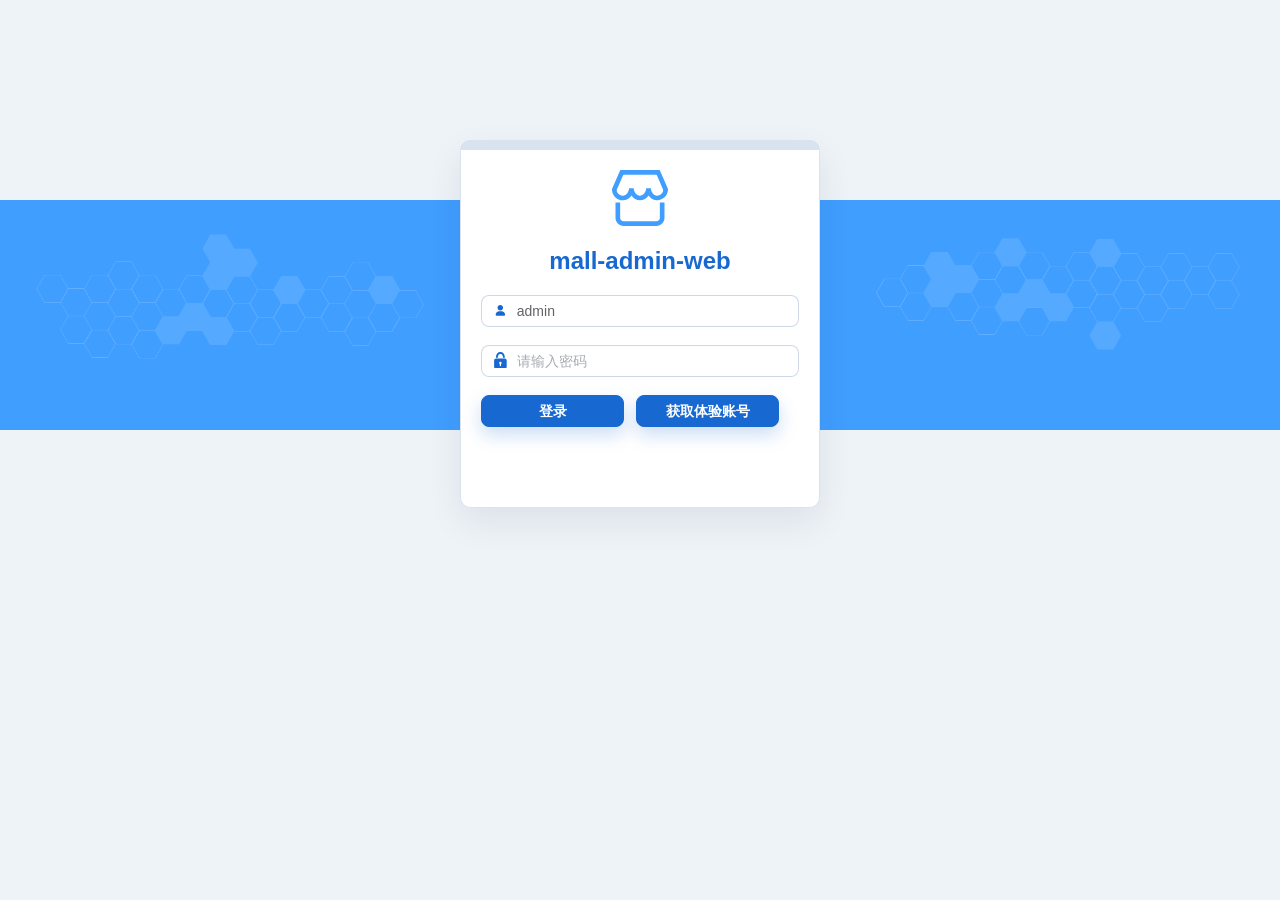
==== commit 08be1ead: "fix reorder cart analytics counting" ====
--- a/mall-admin-web/index.html
+++ b/mall-admin-web/index.html
@@ -5,8 +5,9 @@
     <link rel="icon" href="./favicon.ico" />
     <meta name="viewport" content="width=device-width, initial-scale=1.0" />
     <title>mall-admin-web</title>
-    <script type="module" crossorigin src="./assets/index-uSa0QUR8.js"></script>
+    <script type="module" crossorigin src="./assets/index-lN_RrXiT.js"></script>
     <link rel="stylesheet" crossorigin href="./assets/index-RJLr5Lgr.css">
+    <link rel="stylesheet" crossorigin href="./assets/admin-polish.css?v=20260709102800">
   </head>
   <body>
     <div id="app"></div>
--- a/mall-admin-web/assets/index-RJLr5Lgr.css
+++ b/mall-admin-web/assets/index-RJLr5Lgr.css
@@ -1 +1,10 @@
 @charset "UTF-8";:root{--el-color-white: #ffffff;--el-color-black: #000000;--el-color-primary-rgb: 64, 158, 255;--el-color-success-rgb: 103, 194, 58;--el-color-warning-rgb: 230, 162, 60;--el-color-danger-rgb: 245, 108, 108;--el-color-error-rgb: 245, 108, 108;--el-color-info-rgb: 144, 147, 153;--el-font-size-extra-large: 20px;--el-font-size-large: 18px;--el-font-size-medium: 16px;--el-font-size-base: 14px;--el-font-size-small: 13px;--el-font-size-extra-small: 12px;--el-font-family: "Helvetica Neue", Helvetica, "PingFang SC", "Hiragino Sans GB", "Microsoft YaHei", "微软雅黑", Arial, sans-serif;--el-font-weight-primary: 500;--el-font-line-height-primary: 24px;--el-index-normal: 1;--el-index-top: 1000;--el-index-popper: 2000;--el-border-radius-base: 4px;--el-border-radius-small: 2px;--el-border-radius-round: 20px;--el-border-radius-circle: 100%;--el-transition-duration: .3s;--el-transition-duration-fast: .2s;--el-transition-function-ease-in-out-bezier: cubic-bezier(.645, .045, .355, 1);--el-transition-function-fast-bezier: cubic-bezier(.23, 1, .32, 1);--el-transition-all: all var(--el-transition-duration) var(--el-transition-function-ease-in-out-bezier);--el-transition-fade: opacity var(--el-transition-duration) var(--el-transition-function-fast-bezier);--el-transition-md-fade: transform var(--el-transition-duration) var(--el-transition-function-fast-bezier), opacity var(--el-transition-duration) var(--el-transition-function-fast-bezier);--el-transition-fade-linear: opacity var(--el-transition-duration-fast) linear;--el-transition-border: border-color var(--el-transition-duration-fast) var(--el-transition-function-ease-in-out-bezier);--el-transition-box-shadow: box-shadow var(--el-transition-duration-fast) var(--el-transition-function-ease-in-out-bezier);--el-transition-color: color var(--el-transition-duration-fast) var(--el-transition-function-ease-in-out-bezier);--el-component-size-large: 40px;--el-component-size: 32px;--el-component-size-small: 24px}:root{color-scheme:light;--el-color-primary: #409eff;--el-color-primary-light-3: rgb(121, 187, 255);--el-color-primary-light-5: rgb(160, 207, 255);--el-color-primary-light-7: rgb(198, 226, 255);--el-color-primary-light-8: rgb(217, 236, 255);--el-color-primary-light-9: rgb(236, 245, 255);--el-color-primary-dark-2: rgb(51, 126, 204);--el-color-success: #67c23a;--el-color-success-light-3: rgb(149, 212, 117);--el-color-success-light-5: rgb(179, 225, 157);--el-color-success-light-7: rgb(209, 237, 196);--el-color-success-light-8: rgb(225, 243, 216);--el-color-success-light-9: rgb(240, 249, 235);--el-color-success-dark-2: rgb(82, 155, 46);--el-color-warning: #e6a23c;--el-color-warning-light-3: rgb(238, 190, 119);--el-color-warning-light-5: rgb(243, 209, 158);--el-color-warning-light-7: rgb(248, 227, 197);--el-color-warning-light-8: rgb(250, 236, 216);--el-color-warning-light-9: rgb(253, 246, 236);--el-color-warning-dark-2: rgb(184, 130, 48);--el-color-danger: #f56c6c;--el-color-danger-light-3: rgb(248, 152, 152);--el-color-danger-light-5: rgb(250, 182, 182);--el-color-danger-light-7: rgb(252, 211, 211);--el-color-danger-light-8: rgb(253, 226, 226);--el-color-danger-light-9: rgb(254, 240, 240);--el-color-danger-dark-2: rgb(196, 86, 86);--el-color-error: #f56c6c;--el-color-error-light-3: rgb(248, 152, 152);--el-color-error-light-5: rgb(250, 182, 182);--el-color-error-light-7: rgb(252, 211, 211);--el-color-error-light-8: rgb(253, 226, 226);--el-color-error-light-9: rgb(254, 240, 240);--el-color-error-dark-2: rgb(196, 86, 86);--el-color-info: #909399;--el-color-info-light-3: rgb(177, 179, 184);--el-color-info-light-5: rgb(200, 201, 204);--el-color-info-light-7: rgb(222, 223, 224);--el-color-info-light-8: rgb(233, 233, 235);--el-color-info-light-9: rgb(244, 244, 245);--el-color-info-dark-2: rgb(115, 118, 122);--el-bg-color: #ffffff;--el-bg-color-page: #f2f3f5;--el-bg-color-overlay: #ffffff;--el-text-color-primary: #303133;--el-text-color-regular: #606266;--el-text-color-secondary: #909399;--el-text-color-placeholder: #a8abb2;--el-text-color-disabled: #c0c4cc;--el-border-color: #dcdfe6;--el-border-color-light: #e4e7ed;--el-border-color-lighter: #ebeef5;--el-border-color-extra-light: #f2f6fc;--el-border-color-dark: #d4d7de;--el-border-color-darker: #cdd0d6;--el-fill-color: #f0f2f5;--el-fill-color-light: #f5f7fa;--el-fill-color-lighter: #fafafa;--el-fill-color-extra-light: #fafcff;--el-fill-color-dark: #ebedf0;--el-fill-color-darker: #e6e8eb;--el-fill-color-blank: #ffffff;--el-box-shadow: 0px 12px 32px 4px rgba(0, 0, 0, .04), 0px 8px 20px rgba(0, 0, 0, .08);--el-box-shadow-light: 0px 0px 12px rgba(0, 0, 0, .12);--el-box-shadow-lighter: 0px 0px 6px rgba(0, 0, 0, .12);--el-box-shadow-dark: 0px 16px 48px 16px rgba(0, 0, 0, .08), 0px 12px 32px rgba(0, 0, 0, .12), 0px 8px 16px -8px rgba(0, 0, 0, .16);--el-disabled-bg-color: var(--el-fill-color-light);--el-disabled-text-color: var(--el-text-color-placeholder);--el-disabled-border-color: var(--el-border-color-light);--el-overlay-color: rgba(0, 0, 0, .8);--el-overlay-color-light: rgba(0, 0, 0, .7);--el-overlay-color-lighter: rgba(0, 0, 0, .5);--el-mask-color: rgba(255, 255, 255, .9);--el-mask-color-extra-light: rgba(255, 255, 255, .3);--el-border-width: 1px;--el-border-style: solid;--el-border-color-hover: var(--el-text-color-disabled);--el-border: var(--el-border-width) var(--el-border-style) var(--el-border-color);--el-svg-monochrome-grey: var(--el-border-color)}.el-icon--right{margin-left:5px}.el-icon--left{margin-right:5px}@keyframes rotating{0%{transform:rotate(0)}to{transform:rotate(360deg)}}.el-icon{--color: inherit;height:1em;width:1em;line-height:1em;display:inline-flex;justify-content:center;align-items:center;position:relative;fill:currentColor;color:var(--color);font-size:inherit}.el-icon.is-loading{animation:rotating 2s linear infinite}.el-icon svg{height:1em;width:1em}.fade-in-linear-enter-active,.fade-in-linear-leave-active{transition:var(--el-transition-fade-linear)}.fade-in-linear-enter-from,.fade-in-linear-leave-to{opacity:0}.el-fade-in-linear-enter-active,.el-fade-in-linear-leave-active{transition:var(--el-transition-fade-linear)}.el-fade-in-linear-enter-from,.el-fade-in-linear-leave-to{opacity:0}.el-fade-in-enter-active,.el-fade-in-leave-active{transition:all var(--el-transition-duration) cubic-bezier(.55,0,.1,1)}.el-fade-in-enter-from,.el-fade-in-leave-active{opacity:0}.el-zoom-in-center-enter-active,.el-zoom-in-center-leave-active{transition:all var(--el-transition-duration) cubic-bezier(.55,0,.1,1)}.el-zoom-in-center-enter-from,.el-zoom-in-center-leave-active{opacity:0;transform:scaleX(0)}.el-zoom-in-top-enter-active,.el-zoom-in-top-leave-active{opacity:1;transform:scaleY(1);transition:var(--el-transition-md-fade);transform-origin:center top}.el-zoom-in-top-enter-active[data-popper-placement^=top],.el-zoom-in-top-leave-active[data-popper-placement^=top]{transform-origin:center bottom}.el-zoom-in-top-enter-from,.el-zoom-in-top-leave-active{opacity:0;transform:scaleY(0)}.el-zoom-in-bottom-enter-active,.el-zoom-in-bottom-leave-active{opacity:1;transform:scaleY(1);transition:var(--el-transition-md-fade);transform-origin:center bottom}.el-zoom-in-bottom-enter-from,.el-zoom-in-bottom-leave-active{opacity:0;transform:scaleY(0)}.el-zoom-in-left-enter-active,.el-zoom-in-left-leave-active{opacity:1;transform:scale(1);transition:var(--el-transition-md-fade);transform-origin:top left}.el-zoom-in-left-enter-from,.el-zoom-in-left-leave-active{opacity:0;transform:scale(.45)}.collapse-transition{transition:var(--el-transition-duration) height ease-in-out,var(--el-transition-duration) padding-top ease-in-out,var(--el-transition-duration) padding-bottom ease-in-out}.el-collapse-transition-leave-active,.el-collapse-transition-enter-active{transition:var(--el-transition-duration) max-height ease-in-out,var(--el-transition-duration) padding-top ease-in-out,var(--el-transition-duration) padding-bottom ease-in-out}.horizontal-collapse-transition{transition:var(--el-transition-duration) width ease-in-out,var(--el-transition-duration) padding-left ease-in-out,var(--el-transition-duration) padding-right ease-in-out}.el-list-enter-active,.el-list-leave-active{transition:all 1s}.el-list-enter-from,.el-list-leave-to{opacity:0;transform:translateY(-30px)}.el-list-leave-active{position:absolute!important}.el-opacity-transition{transition:opacity var(--el-transition-duration) cubic-bezier(.55,0,.1,1)}:root{--el-menu-active-color: var(--el-color-primary);--el-menu-text-color: var(--el-text-color-primary);--el-menu-hover-text-color: var(--el-color-primary);--el-menu-bg-color: var(--el-fill-color-blank);--el-menu-hover-bg-color: var(--el-color-primary-light-9);--el-menu-item-height: 56px;--el-menu-sub-item-height: calc(var(--el-menu-item-height) - 6px);--el-menu-horizontal-height: 60px;--el-menu-horizontal-sub-item-height: 36px;--el-menu-item-font-size: var(--el-font-size-base);--el-menu-item-hover-fill: var(--el-color-primary-light-9);--el-menu-border-color: var(--el-border-color);--el-menu-base-level-padding: 20px;--el-menu-level-padding: 20px;--el-menu-icon-width: 24px}.el-menu{border-right:solid 1px var(--el-menu-border-color);list-style:none;position:relative;margin:0;padding-left:0;background-color:var(--el-menu-bg-color);box-sizing:border-box}.el-menu--vertical:not(.el-menu--collapse):not(.el-menu--popup-container) .el-menu-item,.el-menu--vertical:not(.el-menu--collapse):not(.el-menu--popup-container) .el-sub-menu__title,.el-menu--vertical:not(.el-menu--collapse):not(.el-menu--popup-container) .el-menu-item-group__title{white-space:nowrap;padding-left:calc(var(--el-menu-base-level-padding) + var(--el-menu-level) * var(--el-menu-level-padding))}.el-menu:not(.el-menu--collapse) .el-sub-menu__title{padding-right:calc(var(--el-menu-base-level-padding) + var(--el-menu-icon-width))}.el-menu--horizontal{display:flex;flex-wrap:nowrap;border-right:none;height:var(--el-menu-horizontal-height)}.el-menu--horizontal.el-menu--popup-container{height:unset}.el-menu--horizontal.el-menu{border-bottom:solid 1px var(--el-menu-border-color)}.el-menu--horizontal>.el-menu-item{display:inline-flex;justify-content:center;align-items:center;height:100%;margin:0;border-bottom:2px solid transparent;color:var(--el-menu-text-color)}.el-menu--horizontal>.el-menu-item a,.el-menu--horizontal>.el-menu-item a:hover{color:inherit}.el-menu--horizontal>.el-sub-menu:focus,.el-menu--horizontal>.el-sub-menu:hover{outline:none}.el-menu--horizontal>.el-sub-menu:hover .el-sub-menu__title{color:var(--el-menu-hover-text-color)}.el-menu--horizontal>.el-sub-menu.is-active .el-sub-menu__title{border-bottom:2px solid var(--el-menu-active-color);color:var(--el-menu-active-color)}.el-menu--horizontal>.el-sub-menu .el-sub-menu__title{height:100%;border-bottom:2px solid transparent;color:var(--el-menu-text-color)}.el-menu--horizontal>.el-sub-menu .el-sub-menu__title:hover{background-color:var(--el-menu-bg-color)}.el-menu--horizontal .el-menu .el-menu-item,.el-menu--horizontal .el-menu .el-sub-menu__title{background-color:var(--el-menu-bg-color);display:flex;align-items:center;height:var(--el-menu-horizontal-sub-item-height);line-height:var(--el-menu-horizontal-sub-item-height);padding:0 10px;color:var(--el-menu-text-color)}.el-menu--horizontal .el-menu .el-sub-menu__title{padding-right:40px}.el-menu--horizontal .el-menu .el-menu-item.is-active,.el-menu--horizontal .el-menu .el-menu-item.is-active:hover,.el-menu--horizontal .el-menu .el-sub-menu.is-active>.el-sub-menu__title,.el-menu--horizontal .el-menu .el-sub-menu.is-active>.el-sub-menu__title:hover{color:var(--el-menu-active-color)}.el-menu--horizontal .el-menu-item:not(.is-disabled):hover,.el-menu--horizontal .el-menu-item:not(.is-disabled):focus{outline:none;color:var(--el-menu-active-color, var(--el-menu-hover-text-color));background-color:var(--el-menu-hover-bg-color)}.el-menu--horizontal>.el-menu-item.is-active{border-bottom:2px solid var(--el-menu-active-color);color:var(--el-menu-active-color)!important}.el-menu--collapse{width:calc(var(--el-menu-icon-width) + var(--el-menu-base-level-padding) * 2)}.el-menu--collapse>.el-menu-item [class^=el-icon],.el-menu--collapse>.el-sub-menu>.el-sub-menu__title [class^=el-icon],.el-menu--collapse>.el-menu-item-group>ul>.el-sub-menu>.el-sub-menu__title [class^=el-icon]{margin:0;vertical-align:middle;width:var(--el-menu-icon-width);text-align:center}.el-menu--collapse>.el-menu-item .el-sub-menu__icon-arrow,.el-menu--collapse>.el-sub-menu>.el-sub-menu__title .el-sub-menu__icon-arrow,.el-menu--collapse>.el-menu-item-group>ul>.el-sub-menu>.el-sub-menu__title .el-sub-menu__icon-arrow{display:none}.el-menu--collapse>.el-menu-item>span,.el-menu--collapse>.el-sub-menu>.el-sub-menu__title>span,.el-menu--collapse>.el-menu-item-group>ul>.el-sub-menu>.el-sub-menu__title>span{height:0;width:0;overflow:hidden;visibility:hidden;display:inline-block}.el-menu--collapse>.el-menu-item.is-active i{color:inherit}.el-menu--collapse .el-menu .el-sub-menu{min-width:200px}.el-menu--collapse .el-sub-menu.is-active .el-sub-menu__title{color:var(--el-menu-active-color)}.el-menu--popup{z-index:100;min-width:200px;border:none;padding:5px 0;border-radius:var(--el-border-radius-small);box-shadow:var(--el-box-shadow-light)}.el-menu .el-icon{flex-shrink:0}.el-menu-item{display:flex;align-items:center;height:var(--el-menu-item-height);line-height:var(--el-menu-item-height);font-size:var(--el-menu-item-font-size);color:var(--el-menu-text-color);padding:0 var(--el-menu-base-level-padding);list-style:none;cursor:pointer;position:relative;transition:border-color var(--el-transition-duration),background-color var(--el-transition-duration),color var(--el-transition-duration);box-sizing:border-box;white-space:nowrap}.el-menu-item *{vertical-align:bottom}.el-menu-item i{color:inherit}.el-menu-item:hover,.el-menu-item:focus{outline:none}.el-menu-item:hover{background-color:var(--el-menu-hover-bg-color)}.el-menu-item.is-disabled{opacity:.25;cursor:not-allowed;background:none!important}.el-menu-item [class^=el-icon]{margin-right:5px;width:var(--el-menu-icon-width);text-align:center;font-size:18px;vertical-align:middle}.el-menu-item.is-active{color:var(--el-menu-active-color)}.el-menu-item.is-active i{color:inherit}.el-menu-item .el-menu-tooltip__trigger{position:absolute;left:0;top:0;height:100%;width:100%;display:inline-flex;align-items:center;box-sizing:border-box;padding:0 var(--el-menu-base-level-padding)}.el-sub-menu{list-style:none;margin:0;padding-left:0}.el-sub-menu__title{display:flex;align-items:center;height:var(--el-menu-item-height);line-height:var(--el-menu-item-height);font-size:var(--el-menu-item-font-size);color:var(--el-menu-text-color);padding:0 var(--el-menu-base-level-padding);list-style:none;cursor:pointer;position:relative;transition:border-color var(--el-transition-duration),background-color var(--el-transition-duration),color var(--el-transition-duration);box-sizing:border-box;white-space:nowrap}.el-sub-menu__title *{vertical-align:bottom}.el-sub-menu__title i{color:inherit}.el-sub-menu__title:hover,.el-sub-menu__title:focus{outline:none}.el-sub-menu__title.is-disabled{opacity:.25;cursor:not-allowed;background:none!important}.el-sub-menu__title:hover{background-color:var(--el-menu-hover-bg-color)}.el-sub-menu .el-menu{border:none}.el-sub-menu .el-menu-item{height:var(--el-menu-sub-item-height);line-height:var(--el-menu-sub-item-height)}.el-sub-menu.el-sub-menu__hide-arrow .el-sub-menu__title{padding-right:var(--el-menu-base-level-padding)}.el-sub-menu__hide-arrow .el-sub-menu__icon-arrow{display:none!important}.el-sub-menu.is-active .el-sub-menu__title{border-bottom-color:var(--el-menu-active-color)}.el-sub-menu.is-disabled .el-sub-menu__title,.el-sub-menu.is-disabled .el-menu-item{opacity:.25;cursor:not-allowed;background:none!important}.el-sub-menu .el-icon{vertical-align:middle;margin-right:5px;width:var(--el-menu-icon-width);text-align:center;font-size:18px}.el-sub-menu .el-icon.el-sub-menu__icon-more{margin-right:0!important}.el-sub-menu .el-sub-menu__icon-arrow{position:absolute;top:50%;right:var(--el-menu-base-level-padding);margin-top:-6px;transition:transform var(--el-transition-duration);font-size:12px;margin-right:0;width:inherit}.el-menu-item-group>ul{padding:0}.el-menu-item-group__title{padding:7px 0 7px var(--el-menu-base-level-padding);line-height:normal;font-size:12px;color:var(--el-text-color-secondary)}.horizontal-collapse-transition .el-sub-menu__title .el-sub-menu__icon-arrow{transition:var(--el-transition-duration-fast);opacity:0}.el-popper,.el-menu--popup-container,.el-menu{outline:none}.el-popper{--el-popper-border-radius: var(--el-popover-border-radius, 4px)}.el-popper{position:absolute;border-radius:var(--el-popper-border-radius);padding:5px 11px;z-index:2000;font-size:12px;line-height:20px;min-width:10px;overflow-wrap:break-word;word-break:normal;visibility:visible}.el-popper.is-dark{color:var(--el-bg-color);background:var(--el-text-color-primary);border:1px solid var(--el-text-color-primary)}.el-popper.is-dark>.el-popper__arrow:before{border:1px solid var(--el-text-color-primary);background:var(--el-text-color-primary);right:0}.el-popper.is-light{background:var(--el-bg-color-overlay);border:1px solid var(--el-border-color-light)}.el-popper.is-light>.el-popper__arrow:before{border:1px solid var(--el-border-color-light);background:var(--el-bg-color-overlay);right:0}.el-popper.is-pure{padding:0}.el-popper__arrow{position:absolute;width:10px;height:10px;z-index:-1}.el-popper__arrow:before{position:absolute;width:10px;height:10px;z-index:-1;content:" ";transform:rotate(45deg);background:var(--el-text-color-primary);box-sizing:border-box}.el-popper[data-popper-placement^=top]>.el-popper__arrow{bottom:-5px}.el-popper[data-popper-placement^=top]>.el-popper__arrow:before{border-bottom-right-radius:2px}.el-popper[data-popper-placement^=bottom]>.el-popper__arrow{top:-5px}.el-popper[data-popper-placement^=bottom]>.el-popper__arrow:before{border-top-left-radius:2px}.el-popper[data-popper-placement^=left]>.el-popper__arrow{right:-5px}.el-popper[data-popper-placement^=left]>.el-popper__arrow:before{border-top-right-radius:2px}.el-popper[data-popper-placement^=right]>.el-popper__arrow{left:-5px}.el-popper[data-popper-placement^=right]>.el-popper__arrow:before{border-bottom-left-radius:2px}.el-popper[data-popper-placement^=top]>.el-popper__arrow:before{border-top-color:transparent!important;border-left-color:transparent!important}.el-popper[data-popper-placement^=bottom]>.el-popper__arrow:before{border-bottom-color:transparent!important;border-right-color:transparent!important}.el-popper[data-popper-placement^=left]>.el-popper__arrow:before{border-left-color:transparent!important;border-bottom-color:transparent!important}.el-popper[data-popper-placement^=right]>.el-popper__arrow:before{border-right-color:transparent!important;border-top-color:transparent!important}.el-button{--el-button-font-weight: var(--el-font-weight-primary);--el-button-border-color: var(--el-border-color);--el-button-bg-color: var(--el-fill-color-blank);--el-button-text-color: var(--el-text-color-regular);--el-button-disabled-text-color: var(--el-disabled-text-color);--el-button-disabled-bg-color: var(--el-fill-color-blank);--el-button-disabled-border-color: var(--el-border-color-light);--el-button-divide-border-color: rgba(255, 255, 255, .5);--el-button-hover-text-color: var(--el-color-primary);--el-button-hover-bg-color: var(--el-color-primary-light-9);--el-button-hover-border-color: var(--el-color-primary-light-7);--el-button-active-text-color: var(--el-button-hover-text-color);--el-button-active-border-color: var(--el-color-primary);--el-button-active-bg-color: var(--el-button-hover-bg-color);--el-button-outline-color: var(--el-color-primary-light-5);--el-button-hover-link-text-color: var(--el-text-color-secondary);--el-button-active-color: var(--el-text-color-primary)}.el-button{display:inline-flex;justify-content:center;align-items:center;line-height:1;height:32px;white-space:nowrap;cursor:pointer;color:var(--el-button-text-color);text-align:center;box-sizing:border-box;outline:none;transition:.1s;font-weight:var(--el-button-font-weight);-webkit-user-select:none;user-select:none;vertical-align:middle;-webkit-appearance:none;background-color:var(--el-button-bg-color);border:var(--el-border);border-color:var(--el-button-border-color)}.el-button:hover{color:var(--el-button-hover-text-color);border-color:var(--el-button-hover-border-color);background-color:var(--el-button-hover-bg-color);outline:none}.el-button:active{color:var(--el-button-active-text-color);border-color:var(--el-button-active-border-color);background-color:var(--el-button-active-bg-color);outline:none}.el-button:focus-visible{outline:2px solid var(--el-button-outline-color);outline-offset:1px;transition:outline-offset 0s,outline 0s}.el-button>span{display:inline-flex;align-items:center}.el-button+.el-button{margin-left:12px}.el-button{padding:8px 15px;font-size:var(--el-font-size-base);border-radius:var(--el-border-radius-base)}.el-button.is-round{padding:8px 15px}.el-button::-moz-focus-inner{border:0}.el-button [class*=el-icon]+span{margin-left:6px}.el-button [class*=el-icon] svg{vertical-align:bottom}.el-button.is-plain{--el-button-hover-text-color: var(--el-color-primary);--el-button-hover-bg-color: var(--el-fill-color-blank);--el-button-hover-border-color: var(--el-color-primary)}.el-button.is-active{color:var(--el-button-active-text-color);border-color:var(--el-button-active-border-color);background-color:var(--el-button-active-bg-color);outline:none}.el-button.is-disabled,.el-button.is-disabled:hover{color:var(--el-button-disabled-text-color);cursor:not-allowed;background-image:none;background-color:var(--el-button-disabled-bg-color);border-color:var(--el-button-disabled-border-color)}.el-button.is-loading{position:relative;pointer-events:none}.el-button.is-loading:before{z-index:1;pointer-events:none;content:"";position:absolute;inset:-1px;border-radius:inherit;background-color:var(--el-mask-color-extra-light)}.el-button.is-round{border-radius:var(--el-border-radius-round)}.el-button.is-circle{width:32px;border-radius:50%;padding:8px}.el-button.is-text{color:var(--el-button-text-color);border:0 solid transparent;background-color:transparent}.el-button.is-text.is-disabled{color:var(--el-button-disabled-text-color);background-color:transparent!important}.el-button.is-text:not(.is-disabled):hover{background-color:var(--el-fill-color-light)}.el-button.is-text:not(.is-disabled):focus-visible{outline:2px solid var(--el-button-outline-color);outline-offset:1px;transition:outline-offset 0s,outline 0s}.el-button.is-text:not(.is-disabled):active{background-color:var(--el-fill-color)}.el-button.is-text:not(.is-disabled).is-has-bg{background-color:var(--el-fill-color-light)}.el-button.is-text:not(.is-disabled).is-has-bg:hover{background-color:var(--el-fill-color)}.el-button.is-text:not(.is-disabled).is-has-bg:active{background-color:var(--el-fill-color-dark)}.el-button__text--expand{letter-spacing:.3em;margin-right:-.3em}.el-button.is-link{border-color:transparent;color:var(--el-button-text-color);background:transparent;padding:2px;height:auto}.el-button.is-link:hover{color:var(--el-button-hover-link-text-color)}.el-button.is-link.is-disabled{color:var(--el-button-disabled-text-color);background-color:transparent!important;border-color:transparent!important}.el-button.is-link:not(.is-disabled):hover{border-color:transparent;background-color:transparent}.el-button.is-link:not(.is-disabled):active{color:var(--el-button-active-color);border-color:transparent;background-color:transparent}.el-button--text{border-color:transparent;background:transparent;color:var(--el-color-primary);padding-left:0;padding-right:0}.el-button--text.is-disabled{color:var(--el-button-disabled-text-color);background-color:transparent!important;border-color:transparent!important}.el-button--text:not(.is-disabled):hover{color:var(--el-color-primary-light-3);border-color:transparent;background-color:transparent}.el-button--text:not(.is-disabled):active{color:var(--el-color-primary-dark-2);border-color:transparent;background-color:transparent}.el-button__link--expand{letter-spacing:.3em;margin-right:-.3em}.el-button--primary{--el-button-text-color: var(--el-color-white);--el-button-bg-color: var(--el-color-primary);--el-button-border-color: var(--el-color-primary);--el-button-outline-color: var(--el-color-primary-light-5);--el-button-active-color: var(--el-color-primary-dark-2);--el-button-hover-text-color: var(--el-color-white);--el-button-hover-link-text-color: var(--el-color-primary-light-5);--el-button-hover-bg-color: var(--el-color-primary-light-3);--el-button-hover-border-color: var(--el-color-primary-light-3);--el-button-active-bg-color: var(--el-color-primary-dark-2);--el-button-active-border-color: var(--el-color-primary-dark-2);--el-button-disabled-text-color: var(--el-color-white);--el-button-disabled-bg-color: var(--el-color-primary-light-5);--el-button-disabled-border-color: var(--el-color-primary-light-5)}.el-button--primary.is-plain,.el-button--primary.is-text,.el-button--primary.is-link{--el-button-text-color: var(--el-color-primary);--el-button-bg-color: var(--el-color-primary-light-9);--el-button-border-color: var(--el-color-primary-light-5);--el-button-hover-text-color: var(--el-color-white);--el-button-hover-bg-color: var(--el-color-primary);--el-button-hover-border-color: var(--el-color-primary);--el-button-active-text-color: var(--el-color-white)}.el-button--primary.is-plain.is-disabled,.el-button--primary.is-plain.is-disabled:hover,.el-button--primary.is-plain.is-disabled:focus,.el-button--primary.is-plain.is-disabled:active,.el-button--primary.is-text.is-disabled,.el-button--primary.is-text.is-disabled:hover,.el-button--primary.is-text.is-disabled:focus,.el-button--primary.is-text.is-disabled:active,.el-button--primary.is-link.is-disabled,.el-button--primary.is-link.is-disabled:hover,.el-button--primary.is-link.is-disabled:focus,.el-button--primary.is-link.is-disabled:active{color:var(--el-color-primary-light-5);background-color:var(--el-color-primary-light-9);border-color:var(--el-color-primary-light-8)}.el-button--success{--el-button-text-color: var(--el-color-white);--el-button-bg-color: var(--el-color-success);--el-button-border-color: var(--el-color-success);--el-button-outline-color: var(--el-color-success-light-5);--el-button-active-color: var(--el-color-success-dark-2);--el-button-hover-text-color: var(--el-color-white);--el-button-hover-link-text-color: var(--el-color-success-light-5);--el-button-hover-bg-color: var(--el-color-success-light-3);--el-button-hover-border-color: var(--el-color-success-light-3);--el-button-active-bg-color: var(--el-color-success-dark-2);--el-button-active-border-color: var(--el-color-success-dark-2);--el-button-disabled-text-color: var(--el-color-white);--el-button-disabled-bg-color: var(--el-color-success-light-5);--el-button-disabled-border-color: var(--el-color-success-light-5)}.el-button--success.is-plain,.el-button--success.is-text,.el-button--success.is-link{--el-button-text-color: var(--el-color-success);--el-button-bg-color: var(--el-color-success-light-9);--el-button-border-color: var(--el-color-success-light-5);--el-button-hover-text-color: var(--el-color-white);--el-button-hover-bg-color: var(--el-color-success);--el-button-hover-border-color: var(--el-color-success);--el-button-active-text-color: var(--el-color-white)}.el-button--success.is-plain.is-disabled,.el-button--success.is-plain.is-disabled:hover,.el-button--success.is-plain.is-disabled:focus,.el-button--success.is-plain.is-disabled:active,.el-button--success.is-text.is-disabled,.el-button--success.is-text.is-disabled:hover,.el-button--success.is-text.is-disabled:focus,.el-button--success.is-text.is-disabled:active,.el-button--success.is-link.is-disabled,.el-button--success.is-link.is-disabled:hover,.el-button--success.is-link.is-disabled:focus,.el-button--success.is-link.is-disabled:active{color:var(--el-color-success-light-5);background-color:var(--el-color-success-light-9);border-color:var(--el-color-success-light-8)}.el-button--warning{--el-button-text-color: var(--el-color-white);--el-button-bg-color: var(--el-color-warning);--el-button-border-color: var(--el-color-warning);--el-button-outline-color: var(--el-color-warning-light-5);--el-button-active-color: var(--el-color-warning-dark-2);--el-button-hover-text-color: var(--el-color-white);--el-button-hover-link-text-color: var(--el-color-warning-light-5);--el-button-hover-bg-color: var(--el-color-warning-light-3);--el-button-hover-border-color: var(--el-color-warning-light-3);--el-button-active-bg-color: var(--el-color-warning-dark-2);--el-button-active-border-color: var(--el-color-warning-dark-2);--el-button-disabled-text-color: var(--el-color-white);--el-button-disabled-bg-color: var(--el-color-warning-light-5);--el-button-disabled-border-color: var(--el-color-warning-light-5)}.el-button--warning.is-plain,.el-button--warning.is-text,.el-button--warning.is-link{--el-button-text-color: var(--el-color-warning);--el-button-bg-color: var(--el-color-warning-light-9);--el-button-border-color: var(--el-color-warning-light-5);--el-button-hover-text-color: var(--el-color-white);--el-button-hover-bg-color: var(--el-color-warning);--el-button-hover-border-color: var(--el-color-warning);--el-button-active-text-color: var(--el-color-white)}.el-button--warning.is-plain.is-disabled,.el-button--warning.is-plain.is-disabled:hover,.el-button--warning.is-plain.is-disabled:focus,.el-button--warning.is-plain.is-disabled:active,.el-button--warning.is-text.is-disabled,.el-button--warning.is-text.is-disabled:hover,.el-button--warning.is-text.is-disabled:focus,.el-button--warning.is-text.is-disabled:active,.el-button--warning.is-link.is-disabled,.el-button--warning.is-link.is-disabled:hover,.el-button--warning.is-link.is-disabled:focus,.el-button--warning.is-link.is-disabled:active{color:var(--el-color-warning-light-5);background-color:var(--el-color-warning-light-9);border-color:var(--el-color-warning-light-8)}.el-button--danger{--el-button-text-color: var(--el-color-white);--el-button-bg-color: var(--el-color-danger);--el-button-border-color: var(--el-color-danger);--el-button-outline-color: var(--el-color-danger-light-5);--el-button-active-color: var(--el-color-danger-dark-2);--el-button-hover-text-color: var(--el-color-white);--el-button-hover-link-text-color: var(--el-color-danger-light-5);--el-button-hover-bg-color: var(--el-color-danger-light-3);--el-button-hover-border-color: var(--el-color-danger-light-3);--el-button-active-bg-color: var(--el-color-danger-dark-2);--el-button-active-border-color: var(--el-color-danger-dark-2);--el-button-disabled-text-color: var(--el-color-white);--el-button-disabled-bg-color: var(--el-color-danger-light-5);--el-button-disabled-border-color: var(--el-color-danger-light-5)}.el-button--danger.is-plain,.el-button--danger.is-text,.el-button--danger.is-link{--el-button-text-color: var(--el-color-danger);--el-button-bg-color: var(--el-color-danger-light-9);--el-button-border-color: var(--el-color-danger-light-5);--el-button-hover-text-color: var(--el-color-white);--el-button-hover-bg-color: var(--el-color-danger);--el-button-hover-border-color: var(--el-color-danger);--el-button-active-text-color: var(--el-color-white)}.el-button--danger.is-plain.is-disabled,.el-button--danger.is-plain.is-disabled:hover,.el-button--danger.is-plain.is-disabled:focus,.el-button--danger.is-plain.is-disabled:active,.el-button--danger.is-text.is-disabled,.el-button--danger.is-text.is-disabled:hover,.el-button--danger.is-text.is-disabled:focus,.el-button--danger.is-text.is-disabled:active,.el-button--danger.is-link.is-disabled,.el-button--danger.is-link.is-disabled:hover,.el-button--danger.is-link.is-disabled:focus,.el-button--danger.is-link.is-disabled:active{color:var(--el-color-danger-light-5);background-color:var(--el-color-danger-light-9);border-color:var(--el-color-danger-light-8)}.el-button--info{--el-button-text-color: var(--el-color-white);--el-button-bg-color: var(--el-color-info);--el-button-border-color: var(--el-color-info);--el-button-outline-color: var(--el-color-info-light-5);--el-button-active-color: var(--el-color-info-dark-2);--el-button-hover-text-color: var(--el-color-white);--el-button-hover-link-text-color: var(--el-color-info-light-5);--el-button-hover-bg-color: var(--el-color-info-light-3);--el-button-hover-border-color: var(--el-color-info-light-3);--el-button-active-bg-color: var(--el-color-info-dark-2);--el-button-active-border-color: var(--el-color-info-dark-2);--el-button-disabled-text-color: var(--el-color-white);--el-button-disabled-bg-color: var(--el-color-info-light-5);--el-button-disabled-border-color: var(--el-color-info-light-5)}.el-button--info.is-plain,.el-button--info.is-text,.el-button--info.is-link{--el-button-text-color: var(--el-color-info);--el-button-bg-color: var(--el-color-info-light-9);--el-button-border-color: var(--el-color-info-light-5);--el-button-hover-text-color: var(--el-color-white);--el-button-hover-bg-color: var(--el-color-info);--el-button-hover-border-color: var(--el-color-info);--el-button-active-text-color: var(--el-color-white)}.el-button--info.is-plain.is-disabled,.el-button--info.is-plain.is-disabled:hover,.el-button--info.is-plain.is-disabled:focus,.el-button--info.is-plain.is-disabled:active,.el-button--info.is-text.is-disabled,.el-button--info.is-text.is-disabled:hover,.el-button--info.is-text.is-disabled:focus,.el-button--info.is-text.is-disabled:active,.el-button--info.is-link.is-disabled,.el-button--info.is-link.is-disabled:hover,.el-button--info.is-link.is-disabled:focus,.el-button--info.is-link.is-disabled:active{color:var(--el-color-info-light-5);background-color:var(--el-color-info-light-9);border-color:var(--el-color-info-light-8)}.el-button--large{--el-button-size: 40px;height:var(--el-button-size)}.el-button--large [class*=el-icon]+span{margin-left:8px}.el-button--large{padding:12px 19px;font-size:var(--el-font-size-base);border-radius:var(--el-border-radius-base)}.el-button--large.is-round{padding:12px 19px}.el-button--large.is-circle{width:var(--el-button-size);padding:12px}.el-button--small{--el-button-size: 24px;height:var(--el-button-size)}.el-button--small [class*=el-icon]+span{margin-left:4px}.el-button--small{padding:5px 11px;font-size:12px;border-radius:calc(var(--el-border-radius-base) - 1px)}.el-button--small.is-round{padding:5px 11px}.el-button--small.is-circle{width:var(--el-button-size);padding:5px}.el-button-group>.el-button+.el-button{margin-left:0}.el-button-group>.el-button:first-child:last-child{border-top-right-radius:var(--el-border-radius-base);border-bottom-right-radius:var(--el-border-radius-base);border-top-left-radius:var(--el-border-radius-base);border-bottom-left-radius:var(--el-border-radius-base)}.el-button-group>.el-button:first-child:last-child.is-round{border-radius:var(--el-border-radius-round)}.el-button-group>.el-button:first-child:last-child.is-circle{border-radius:50%}.el-button-group>.el-button:not(:first-child):not(:last-child){border-radius:0}.el-button-group>.el-button:hover,.el-button-group>.el-button:focus,.el-button-group>.el-button:active{z-index:1}.el-button-group>.el-button.is-active{z-index:1}.el-button-group--horizontal{display:inline-block;vertical-align:middle}.el-button-group--horizontal:before,.el-button-group--horizontal:after{display:table;content:""}.el-button-group--horizontal:after{clear:both}.el-button-group--horizontal>.el-button{float:left;position:relative}.el-button-group--horizontal>.el-button:first-child{border-top-right-radius:0;border-bottom-right-radius:0}.el-button-group--horizontal>.el-button:last-child{border-top-left-radius:0;border-bottom-left-radius:0}.el-button-group--horizontal>.el-button:not(:last-child){margin-right:-1px}.el-button-group--horizontal .el-button--primary:first-child{border-right-color:var(--el-button-divide-border-color)}.el-button-group--horizontal .el-button--primary:last-child{border-left-color:var(--el-button-divide-border-color)}.el-button-group--horizontal .el-button--primary:not(:first-child):not(:last-child){border-left-color:var(--el-button-divide-border-color);border-right-color:var(--el-button-divide-border-color)}.el-button-group--horizontal .el-button--success:first-child{border-right-color:var(--el-button-divide-border-color)}.el-button-group--horizontal .el-button--success:last-child{border-left-color:var(--el-button-divide-border-color)}.el-button-group--horizontal .el-button--success:not(:first-child):not(:last-child){border-left-color:var(--el-button-divide-border-color);border-right-color:var(--el-button-divide-border-color)}.el-button-group--horizontal .el-button--warning:first-child{border-right-color:var(--el-button-divide-border-color)}.el-button-group--horizontal .el-button--warning:last-child{border-left-color:var(--el-button-divide-border-color)}.el-button-group--horizontal .el-button--warning:not(:first-child):not(:last-child){border-left-color:var(--el-button-divide-border-color);border-right-color:var(--el-button-divide-border-color)}.el-button-group--horizontal .el-button--danger:first-child{border-right-color:var(--el-button-divide-border-color)}.el-button-group--horizontal .el-button--danger:last-child{border-left-color:var(--el-button-divide-border-color)}.el-button-group--horizontal .el-button--danger:not(:first-child):not(:last-child){border-left-color:var(--el-button-divide-border-color);border-right-color:var(--el-button-divide-border-color)}.el-button-group--horizontal .el-button--info:first-child{border-right-color:var(--el-button-divide-border-color)}.el-button-group--horizontal .el-button--info:last-child{border-left-color:var(--el-button-divide-border-color)}.el-button-group--horizontal .el-button--info:not(:first-child):not(:last-child){border-left-color:var(--el-button-divide-border-color);border-right-color:var(--el-button-divide-border-color)}.el-button-group--horizontal>.el-dropdown>.el-button{border-top-left-radius:0;border-bottom-left-radius:0;border-left-color:var(--el-button-divide-border-color)}.el-button-group--vertical{display:inline-flex;flex-direction:column;align-items:stretch}.el-button-group--vertical>.el-button{margin-top:-1px}.el-button-group--vertical>.el-button:first-child{border-bottom-left-radius:0;border-bottom-right-radius:0}.el-button-group--vertical>.el-button:last-child{border-top-left-radius:0;border-top-right-radius:0}.el-button-group--vertical>.el-dropdown{margin-top:-1px}.el-button-group--vertical>.el-dropdown>.el-button{border-top-left-radius:0;border-top-right-radius:0;border-left-color:var(--el-button-divide-border-color)}.el-button-group--vertical .el-button--primary:first-child{border-bottom-color:var(--el-button-divide-border-color)}.el-button-group--vertical .el-button--primary:last-child{border-top-color:var(--el-button-divide-border-color)}.el-button-group--vertical .el-button--primary:not(:first-child):not(:last-child){border-top-color:var(--el-button-divide-border-color);border-bottom-color:var(--el-button-divide-border-color)}.el-button-group--vertical .el-button--success:first-child{border-bottom-color:var(--el-button-divide-border-color)}.el-button-group--vertical .el-button--success:last-child{border-top-color:var(--el-button-divide-border-color)}.el-button-group--vertical .el-button--success:not(:first-child):not(:last-child){border-top-color:var(--el-button-divide-border-color);border-bottom-color:var(--el-button-divide-border-color)}.el-button-group--vertical .el-button--warning:first-child{border-bottom-color:var(--el-button-divide-border-color)}.el-button-group--vertical .el-button--warning:last-child{border-top-color:var(--el-button-divide-border-color)}.el-button-group--vertical .el-button--warning:not(:first-child):not(:last-child){border-top-color:var(--el-button-divide-border-color);border-bottom-color:var(--el-button-divide-border-color)}.el-button-group--vertical .el-button--danger:first-child{border-bottom-color:var(--el-button-divide-border-color)}.el-button-group--vertical .el-button--danger:last-child{border-top-color:var(--el-button-divide-border-color)}.el-button-group--vertical .el-button--danger:not(:first-child):not(:last-child){border-top-color:var(--el-button-divide-border-color);border-bottom-color:var(--el-button-divide-border-color)}.el-button-group--vertical .el-button--info:first-child{border-bottom-color:var(--el-button-divide-border-color)}.el-button-group--vertical .el-button--info:last-child{border-top-color:var(--el-button-divide-border-color)}.el-button-group--vertical .el-button--info:not(:first-child):not(:last-child){border-top-color:var(--el-button-divide-border-color);border-bottom-color:var(--el-button-divide-border-color)}.el-scrollbar{--el-scrollbar-opacity: .3;--el-scrollbar-bg-color: var(--el-text-color-secondary);--el-scrollbar-hover-opacity: .5;--el-scrollbar-hover-bg-color: var(--el-text-color-secondary)}.el-scrollbar{overflow:hidden;position:relative;height:100%}.el-scrollbar__wrap{overflow:auto;height:100%}.el-scrollbar__wrap--hidden-default{scrollbar-width:none}.el-scrollbar__wrap--hidden-default::-webkit-scrollbar{display:none}.el-scrollbar__thumb{position:relative;display:block;width:0;height:0;cursor:pointer;border-radius:inherit;background-color:var(--el-scrollbar-bg-color, var(--el-text-color-secondary));transition:var(--el-transition-duration) background-color;opacity:var(--el-scrollbar-opacity, .3)}.el-scrollbar__thumb:hover{background-color:var(--el-scrollbar-hover-bg-color, var(--el-text-color-secondary));opacity:var(--el-scrollbar-hover-opacity, .5)}.el-scrollbar__bar{position:absolute;right:2px;bottom:2px;z-index:1;border-radius:4px}.el-scrollbar__bar.is-vertical{width:6px;top:2px}.el-scrollbar__bar.is-vertical>div{width:100%}.el-scrollbar__bar.is-horizontal{height:6px;left:2px}.el-scrollbar__bar.is-horizontal>div{height:100%}.el-scrollbar-fade-enter-active{transition:opacity .34s ease-out}.el-scrollbar-fade-leave-active{transition:opacity .12s ease-out}.el-scrollbar-fade-enter-from,.el-scrollbar-fade-leave-active{opacity:0}.el-dropdown{--el-dropdown-menu-box-shadow: var(--el-box-shadow-light);--el-dropdown-menuItem-hover-fill: var(--el-color-primary-light-9);--el-dropdown-menuItem-hover-color: var(--el-color-primary);--el-dropdown-menu-index: 10;display:inline-flex;position:relative;color:var(--el-text-color-regular);font-size:var(--el-font-size-base);line-height:1;vertical-align:top}.el-dropdown.is-disabled{color:var(--el-text-color-placeholder);cursor:not-allowed}.el-dropdown__popper{--el-dropdown-menu-box-shadow: var(--el-box-shadow-light);--el-dropdown-menuItem-hover-fill: var(--el-color-primary-light-9);--el-dropdown-menuItem-hover-color: var(--el-color-primary);--el-dropdown-menu-index: 10}.el-dropdown__popper.el-popper{background:var(--el-bg-color-overlay);border:1px solid var(--el-border-color-light);box-shadow:var(--el-dropdown-menu-box-shadow)}.el-dropdown__popper.el-popper .el-popper__arrow:before{border:1px solid var(--el-border-color-light)}.el-dropdown__popper.el-popper[data-popper-placement^=top] .el-popper__arrow:before{border-top-color:transparent;border-left-color:transparent}.el-dropdown__popper.el-popper[data-popper-placement^=bottom] .el-popper__arrow:before{border-bottom-color:transparent;border-right-color:transparent}.el-dropdown__popper.el-popper[data-popper-placement^=left] .el-popper__arrow:before{border-left-color:transparent;border-bottom-color:transparent}.el-dropdown__popper.el-popper[data-popper-placement^=right] .el-popper__arrow:before{border-right-color:transparent;border-top-color:transparent}.el-dropdown__popper .el-dropdown-menu{border:none}.el-dropdown__popper .el-dropdown__popper-selfdefine{outline:none}.el-dropdown__popper .el-scrollbar__bar{z-index:calc(var(--el-dropdown-menu-index) + 1)}.el-dropdown__popper .el-dropdown__list{list-style:none;padding:0;margin:0;box-sizing:border-box}.el-dropdown .el-dropdown__caret-button{padding-left:0;padding-right:0;display:inline-flex;justify-content:center;align-items:center;width:32px;border-left:none}.el-dropdown .el-dropdown__caret-button>span{display:inline-flex}.el-dropdown .el-dropdown__caret-button:before{content:"";position:absolute;display:block;width:1px;top:-1px;bottom:-1px;left:0;background:var(--el-overlay-color-lighter)}.el-dropdown .el-dropdown__caret-button.el-button:before{background:var(--el-border-color);opacity:.5}.el-dropdown .el-dropdown__caret-button .el-dropdown__icon{font-size:inherit;padding-left:0}.el-dropdown .el-dropdown-selfdefine{outline:none}.el-dropdown--large .el-dropdown__caret-button{width:40px}.el-dropdown--small .el-dropdown__caret-button{width:24px}.el-dropdown-menu{position:relative;top:0;left:0;z-index:var(--el-dropdown-menu-index);padding:5px 0;margin:0;background-color:var(--el-bg-color-overlay);border:none;border-radius:var(--el-border-radius-base);box-shadow:none;list-style:none}.el-dropdown-menu__item{display:flex;align-items:center;white-space:nowrap;list-style:none;line-height:22px;padding:5px 16px;margin:0;font-size:var(--el-font-size-base);color:var(--el-text-color-regular);cursor:pointer;outline:none}.el-dropdown-menu__item:not(.is-disabled):hover,.el-dropdown-menu__item:not(.is-disabled):focus{background-color:var(--el-dropdown-menuItem-hover-fill);color:var(--el-dropdown-menuItem-hover-color)}.el-dropdown-menu__item i{margin-right:5px}.el-dropdown-menu__item--divided{margin:6px 0;border-top:1px solid var(--el-border-color-lighter)}.el-dropdown-menu__item.is-disabled{cursor:not-allowed;color:var(--el-text-color-disabled)}.el-dropdown-menu--large{padding:7px 0}.el-dropdown-menu--large .el-dropdown-menu__item{padding:7px 20px;line-height:22px;font-size:14px}.el-dropdown-menu--large .el-dropdown-menu__item--divided{margin:8px 0}.el-dropdown-menu--small{padding:3px 0}.el-dropdown-menu--small .el-dropdown-menu__item{padding:2px 12px;line-height:20px;font-size:12px}.el-dropdown-menu--small .el-dropdown-menu__item--divided{margin:4px 0}.el-breadcrumb{font-size:14px;line-height:1}.el-breadcrumb:before,.el-breadcrumb:after{display:table;content:""}.el-breadcrumb:after{clear:both}.el-breadcrumb__separator{margin:0 9px;font-weight:700;color:var(--el-text-color-placeholder)}.el-breadcrumb__separator.el-icon{margin:0 6px;font-weight:400}.el-breadcrumb__separator.el-icon svg{vertical-align:middle}.el-breadcrumb__item{float:left;display:inline-flex;align-items:center}.el-breadcrumb__inner{color:var(--el-text-color-regular)}.el-breadcrumb__inner.is-link,.el-breadcrumb__inner a{font-weight:700;text-decoration:none;transition:var(--el-transition-color);color:var(--el-text-color-primary)}.el-breadcrumb__inner.is-link:hover,.el-breadcrumb__inner a:hover{color:var(--el-color-primary);cursor:pointer}.el-breadcrumb__item:last-child .el-breadcrumb__inner,.el-breadcrumb__item:last-child .el-breadcrumb__inner:hover,.el-breadcrumb__item:last-child .el-breadcrumb__inner a,.el-breadcrumb__item:last-child .el-breadcrumb__inner a:hover{font-weight:400;color:var(--el-text-color-regular);cursor:text}.el-breadcrumb__item:last-child .el-breadcrumb__separator{display:none}.app-breadcrumb.el-breadcrumb[data-v-3a9e7a49]{display:inline-block;font-size:14px;line-height:50px;margin-left:10px}.app-breadcrumb.el-breadcrumb .no-redirect[data-v-3a9e7a49]{color:#97a8be;cursor:text}.hamburger[data-v-496c3c14]{display:inline-block;cursor:pointer;width:20px;height:20px;transform:rotate(90deg);transition:.38s;transform-origin:50% 50%}.hamburger.is-active[data-v-496c3c14]{transform:rotate(0)}.el-badge{--el-badge-bg-color: var(--el-color-danger);--el-badge-radius: 10px;--el-badge-font-size: 12px;--el-badge-padding: 6px;--el-badge-size: 18px;position:relative;vertical-align:middle;display:inline-block;width:fit-content}.el-badge__content{background-color:var(--el-badge-bg-color);border-radius:var(--el-badge-radius);color:var(--el-color-white);display:inline-flex;justify-content:center;align-items:center;font-size:var(--el-badge-font-size);height:var(--el-badge-size);padding:0 var(--el-badge-padding);white-space:nowrap;border:1px solid var(--el-bg-color)}.el-badge__content.is-fixed{position:absolute;top:0;right:calc(1px + var(--el-badge-size) / 2);transform:translateY(-50%) translate(100%);z-index:var(--el-index-normal)}.el-badge__content.is-fixed.is-dot{right:5px}.el-badge__content.is-dot{height:8px;width:8px;padding:0;right:0;border-radius:50%}.el-badge__content.is-hide-zero{display:none}.el-badge__content--primary{background-color:var(--el-color-primary)}.el-badge__content--success{background-color:var(--el-color-success)}.el-badge__content--warning{background-color:var(--el-color-warning)}.el-badge__content--info{background-color:var(--el-color-info)}.el-badge__content--danger{background-color:var(--el-color-danger)}.el-message{--el-message-bg-color: var(--el-color-info-light-9);--el-message-border-color: var(--el-border-color-lighter);--el-message-padding: 11px 15px;--el-message-close-size: 16px;--el-message-close-icon-color: var(--el-text-color-placeholder);--el-message-close-hover-color: var(--el-text-color-secondary)}.el-message{width:fit-content;max-width:calc(100% - 32px);box-sizing:border-box;border-radius:var(--el-border-radius-base);border-width:var(--el-border-width);border-style:var(--el-border-style);border-color:var(--el-message-border-color);position:fixed;background-color:var(--el-message-bg-color);transition:opacity var(--el-transition-duration),transform .4s,top .4s,bottom .4s;padding:var(--el-message-padding);display:flex;align-items:center;gap:8px}.el-message.is-left{left:16px}.el-message.is-right{right:16px}.el-message.is-center{left:0;right:0;margin:0 auto}.el-message.is-plain{background-color:var(--el-bg-color-overlay);border-color:var(--el-bg-color-overlay);box-shadow:var(--el-box-shadow-light)}.el-message p{margin:0}.el-message--primary{--el-message-bg-color: var(--el-color-primary-light-9);--el-message-border-color: var(--el-color-primary-light-8);--el-message-text-color: var(--el-color-primary)}.el-message--primary .el-message__content{color:var(--el-message-text-color);overflow-wrap:break-word}.el-message .el-message-icon--primary{color:var(--el-message-text-color)}.el-message--success{--el-message-bg-color: var(--el-color-success-light-9);--el-message-border-color: var(--el-color-success-light-8);--el-message-text-color: var(--el-color-success)}.el-message--success .el-message__content{color:var(--el-message-text-color);overflow-wrap:break-word}.el-message .el-message-icon--success{color:var(--el-message-text-color)}.el-message--info{--el-message-bg-color: var(--el-color-info-light-9);--el-message-border-color: var(--el-color-info-light-8);--el-message-text-color: var(--el-color-info)}.el-message--info .el-message__content{color:var(--el-message-text-color);overflow-wrap:break-word}.el-message .el-message-icon--info{color:var(--el-message-text-color)}.el-message--warning{--el-message-bg-color: var(--el-color-warning-light-9);--el-message-border-color: var(--el-color-warning-light-8);--el-message-text-color: var(--el-color-warning)}.el-message--warning .el-message__content{color:var(--el-message-text-color);overflow-wrap:break-word}.el-message .el-message-icon--warning{color:var(--el-message-text-color)}.el-message--error{--el-message-bg-color: var(--el-color-error-light-9);--el-message-border-color: var(--el-color-error-light-8);--el-message-text-color: var(--el-color-error)}.el-message--error .el-message__content{color:var(--el-message-text-color);overflow-wrap:break-word}.el-message .el-message-icon--error{color:var(--el-message-text-color)}.el-message .el-message__badge{position:absolute;top:-8px;right:-8px}.el-message__content{padding:0;font-size:14px;line-height:1}.el-message__content:focus{outline-width:0}.el-message .el-message__closeBtn{cursor:pointer;color:var(--el-message-close-icon-color);font-size:var(--el-message-close-size)}.el-message .el-message__closeBtn:focus{outline-width:0}.el-message .el-message__closeBtn:hover{color:var(--el-message-close-hover-color)}.el-message-fade-enter-from,.el-message-fade-leave-to{opacity:0;transform:translateY(-100%)}.el-message-fade-enter-from.is-bottom,.el-message-fade-leave-to.is-bottom{transform:translateY(100%)}:root{--el-popup-modal-bg-color: var(--el-color-black);--el-popup-modal-opacity: .5}.v-modal-enter{animation:v-modal-in var(--el-transition-duration-fast) ease}.v-modal-leave{animation:v-modal-out var(--el-transition-duration-fast) ease forwards}@keyframes v-modal-in{0%{opacity:0}}@keyframes v-modal-out{to{opacity:0}}.v-modal{position:fixed;left:0;top:0;width:100%;height:100%;opacity:var(--el-popup-modal-opacity);background:var(--el-popup-modal-bg-color)}.el-popup-parent--hidden{overflow:hidden}.el-message-box{--el-messagebox-title-color: var(--el-text-color-primary);--el-messagebox-width: 420px;--el-messagebox-border-radius: 4px;--el-messagebox-box-shadow: var(--el-box-shadow);--el-messagebox-font-size: var(--el-font-size-large);--el-messagebox-content-font-size: var(--el-font-size-base);--el-messagebox-content-color: var(--el-text-color-regular);--el-messagebox-error-font-size: 12px;--el-messagebox-padding-primary: 12px;--el-messagebox-font-line-height: var(--el-font-line-height-primary)}.el-message-box{display:inline-block;position:relative;max-width:var(--el-messagebox-width);width:100%;padding:var(--el-messagebox-padding-primary);vertical-align:middle;background-color:var(--el-bg-color);border-radius:var(--el-messagebox-border-radius);font-size:var(--el-messagebox-font-size);box-shadow:var(--el-messagebox-box-shadow);text-align:left;overflow:hidden;backface-visibility:hidden;box-sizing:border-box;overflow-wrap:break-word}.el-message-box:focus{outline:none!important}.is-message-box .el-overlay-message-box{text-align:center;position:fixed;inset:0;padding:16px;overflow:auto}.is-message-box .el-overlay-message-box:after{content:"";display:inline-block;height:100%;width:0;vertical-align:middle}.el-message-box.is-draggable .el-message-box__header{cursor:move;-webkit-user-select:none;user-select:none}.el-message-box__header{padding-bottom:var(--el-messagebox-padding-primary)}.el-message-box__header.show-close{padding-right:calc(var(--el-messagebox-padding-primary) + var(--el-message-close-size, 16px))}.el-message-box__title{font-size:var(--el-messagebox-font-size);line-height:var(--el-messagebox-font-line-height);color:var(--el-messagebox-title-color)}.el-message-box__headerbtn{position:absolute;top:0;right:0;padding:0;width:40px;height:40px;border:none;outline:none;background:transparent;font-size:var(--el-message-close-size, 16px);cursor:pointer}.el-message-box__headerbtn .el-message-box__close{color:var(--el-color-info);font-size:inherit}.el-message-box__headerbtn:focus .el-message-box__close,.el-message-box__headerbtn:hover .el-message-box__close{color:var(--el-color-primary)}.el-message-box__content{color:var(--el-messagebox-content-color);font-size:var(--el-messagebox-content-font-size)}.el-message-box__container{display:flex;align-items:center;gap:12px}.el-message-box__input{padding-top:12px}.el-message-box__input div.invalid>input{border-color:var(--el-color-error)}.el-message-box__input div.invalid>input:focus{border-color:var(--el-color-error)}.el-message-box__status{font-size:24px}.el-message-box__status.el-message-box-icon--primary{--el-messagebox-color: var(--el-color-primary);color:var(--el-messagebox-color)}.el-message-box__status.el-message-box-icon--success{--el-messagebox-color: var(--el-color-success);color:var(--el-messagebox-color)}.el-message-box__status.el-message-box-icon--info{--el-messagebox-color: var(--el-color-info);color:var(--el-messagebox-color)}.el-message-box__status.el-message-box-icon--warning{--el-messagebox-color: var(--el-color-warning);color:var(--el-messagebox-color)}.el-message-box__status.el-message-box-icon--error{--el-messagebox-color: var(--el-color-error);color:var(--el-messagebox-color)}.el-message-box__message{margin:0;min-width:0}.el-message-box__message p{margin:0;line-height:var(--el-messagebox-font-line-height)}.el-message-box__errormsg{color:var(--el-color-error);font-size:var(--el-messagebox-error-font-size);line-height:var(--el-messagebox-font-line-height)}.el-message-box__btns{display:flex;flex-wrap:wrap;justify-content:flex-end;align-items:center;padding-top:var(--el-messagebox-padding-primary)}.el-message-box--center .el-message-box__title{display:flex;align-items:center;justify-content:center;gap:6px}.el-message-box--center .el-message-box__status{font-size:inherit}.el-message-box--center .el-message-box__btns,.el-message-box--center .el-message-box__container{justify-content:center}.el-message-box-parent--hidden{overflow:hidden}.fade-in-linear-enter-active .el-overlay-message-box{animation:msgbox-fade-in var(--el-transition-duration)}.fade-in-linear-leave-active .el-overlay-message-box{animation:msgbox-fade-in var(--el-transition-duration) reverse}@keyframes msgbox-fade-in{0%{transform:translate3d(0,-20px,0);opacity:0}to{transform:translateZ(0);opacity:1}}.el-textarea{--el-input-text-color: var(--el-text-color-regular);--el-input-border: var(--el-border);--el-input-hover-border: var(--el-border-color-hover);--el-input-focus-border: var(--el-color-primary);--el-input-transparent-border: 0 0 0 1px transparent inset;--el-input-border-color: var(--el-border-color);--el-input-border-radius: var(--el-border-radius-base);--el-input-bg-color: var(--el-fill-color-blank);--el-input-icon-color: var(--el-text-color-placeholder);--el-input-placeholder-color: var(--el-text-color-placeholder);--el-input-hover-border-color: var(--el-border-color-hover);--el-input-clear-hover-color: var(--el-text-color-secondary);--el-input-focus-border-color: var(--el-color-primary);--el-input-width: 100%}.el-textarea{position:relative;display:inline-block;width:100%;vertical-align:bottom;font-size:var(--el-font-size-base)}.el-textarea__inner{position:relative;display:block;resize:vertical;padding:5px 11px;line-height:1.5;box-sizing:border-box;width:100%;font-size:inherit;font-family:inherit;color:var(--el-input-text-color, var(--el-text-color-regular));background-color:var(--el-input-bg-color, var(--el-fill-color-blank));background-image:none;-webkit-appearance:none;box-shadow:0 0 0 1px var(--el-input-border-color, var(--el-border-color)) inset;border-radius:var(--el-input-border-radius, var(--el-border-radius-base));transition:var(--el-transition-box-shadow);border:none}.el-textarea__inner::placeholder{color:var(--el-input-placeholder-color, var(--el-text-color-placeholder))}.el-textarea__inner:hover{box-shadow:0 0 0 1px var(--el-input-hover-border-color) inset}.el-textarea__inner:focus{outline:none;box-shadow:0 0 0 1px var(--el-input-focus-border-color) inset}.el-textarea .el-input__count{color:var(--el-color-info);background:var(--el-fill-color-blank);position:absolute;font-size:12px;line-height:14px;bottom:5px;right:10px}.el-textarea .el-input__count.is-outside{position:absolute;background:transparent;padding-top:2px;top:100%;right:0;bottom:unset;line-height:1}.el-textarea.is-disabled .el-textarea__inner{box-shadow:0 0 0 1px var(--el-disabled-border-color) inset;background-color:var(--el-disabled-bg-color);color:var(--el-disabled-text-color);cursor:not-allowed}.el-textarea.is-disabled .el-textarea__inner::placeholder{color:var(--el-text-color-placeholder)}.el-textarea.is-exceed .el-textarea__inner{box-shadow:0 0 0 1px var(--el-color-danger) inset}.el-textarea.is-exceed .el-input__count{color:var(--el-color-danger)}.el-input{--el-input-text-color: var(--el-text-color-regular);--el-input-border: var(--el-border);--el-input-hover-border: var(--el-border-color-hover);--el-input-focus-border: var(--el-color-primary);--el-input-transparent-border: 0 0 0 1px transparent inset;--el-input-border-color: var(--el-border-color);--el-input-border-radius: var(--el-border-radius-base);--el-input-bg-color: var(--el-fill-color-blank);--el-input-icon-color: var(--el-text-color-placeholder);--el-input-placeholder-color: var(--el-text-color-placeholder);--el-input-hover-border-color: var(--el-border-color-hover);--el-input-clear-hover-color: var(--el-text-color-secondary);--el-input-focus-border-color: var(--el-color-primary);--el-input-width: 100%}.el-input{--el-input-height: var(--el-component-size);position:relative;font-size:var(--el-font-size-base);display:inline-flex;width:var(--el-input-width);line-height:var(--el-input-height);box-sizing:border-box;vertical-align:middle}.el-input::-webkit-scrollbar{z-index:11;width:6px}.el-input::-webkit-scrollbar:horizontal{height:6px}.el-input::-webkit-scrollbar-thumb{border-radius:5px;width:6px;background:var(--el-text-color-disabled)}.el-input::-webkit-scrollbar-corner{background:var(--el-fill-color-blank)}.el-input::-webkit-scrollbar-track{background:var(--el-fill-color-blank)}.el-input::-webkit-scrollbar-track-piece{background:var(--el-fill-color-blank);width:6px}.el-input .el-input__clear,.el-input .el-input__password{color:var(--el-input-icon-color);font-size:14px;cursor:pointer}.el-input .el-input__clear:hover,.el-input .el-input__password:hover{color:var(--el-input-clear-hover-color)}.el-input .el-input__count{height:100%;display:inline-flex;align-items:center;color:var(--el-color-info);font-size:12px}.el-input .el-input__count .el-input__count-inner{background:var(--el-fill-color-blank);line-height:initial;display:inline-block;padding-left:8px}.el-input .el-input__count.is-outside{height:unset;position:absolute;padding-top:2px;top:100%;right:0}.el-input .el-input__count.is-outside .el-input__count-inner{background:transparent;padding-left:0;line-height:1}.el-input__wrapper{display:inline-flex;flex-grow:1;align-items:center;justify-content:center;padding:1px 11px;background-color:var(--el-input-bg-color, var(--el-fill-color-blank));background-image:none;border-radius:var(--el-input-border-radius, var(--el-border-radius-base));cursor:text;transition:var(--el-transition-box-shadow);transform:translateZ(0);box-shadow:0 0 0 1px var(--el-input-border-color, var(--el-border-color)) inset}.el-input__wrapper:hover{box-shadow:0 0 0 1px var(--el-input-hover-border-color) inset}.el-input__wrapper.is-focus{box-shadow:0 0 0 1px var(--el-input-focus-border-color) inset}.el-input{--el-input-inner-height: calc(var(--el-input-height, 32px) - 2px)}.el-input__inner{width:100%;flex-grow:1;-webkit-appearance:none;color:var(--el-input-text-color, var(--el-text-color-regular));font-size:inherit;height:var(--el-input-inner-height);line-height:var(--el-input-inner-height);padding:0;outline:none;border:none;background:none;box-sizing:border-box}.el-input__inner:focus{outline:none}.el-input__inner::placeholder{color:var(--el-input-placeholder-color, var(--el-text-color-placeholder))}.el-input__inner[type=password]::-ms-reveal{display:none}.el-input__inner[type=number]{line-height:1}.el-input__prefix{display:inline-flex;white-space:nowrap;flex-shrink:0;flex-wrap:nowrap;height:100%;line-height:var(--el-input-inner-height);text-align:center;color:var(--el-input-icon-color, var(--el-text-color-placeholder));transition:all var(--el-transition-duration);pointer-events:none}.el-input__prefix-inner{pointer-events:all;display:inline-flex;align-items:center;justify-content:center}.el-input__prefix-inner>:last-child{margin-right:8px}.el-input__prefix-inner>:first-child,.el-input__prefix-inner>:first-child.el-input__icon{margin-left:0}.el-input__suffix{display:inline-flex;white-space:nowrap;flex-shrink:0;flex-wrap:nowrap;height:100%;line-height:var(--el-input-inner-height);text-align:center;color:var(--el-input-icon-color, var(--el-text-color-placeholder));transition:all var(--el-transition-duration);pointer-events:none}.el-input__suffix-inner{pointer-events:all;display:inline-flex;align-items:center;justify-content:center}.el-input__suffix-inner>:first-child{margin-left:8px}.el-input .el-input__icon{height:inherit;line-height:inherit;display:flex;justify-content:center;align-items:center;transition:all var(--el-transition-duration);margin-left:8px}.el-input__validateIcon{pointer-events:none}.el-input.is-active .el-input__wrapper{box-shadow:0 0 0 1px var(--el-input-focus-color, ) inset}.el-input.is-disabled{cursor:not-allowed}.el-input.is-disabled .el-input__wrapper{background-color:var(--el-disabled-bg-color);cursor:not-allowed;box-shadow:0 0 0 1px var(--el-disabled-border-color) inset}.el-input.is-disabled .el-input__inner{color:var(--el-disabled-text-color);-webkit-text-fill-color:var(--el-disabled-text-color);cursor:not-allowed}.el-input.is-disabled .el-input__inner::placeholder{color:var(--el-text-color-placeholder)}.el-input.is-disabled .el-input__icon{cursor:not-allowed}.el-input.is-disabled .el-input__prefix-inner,.el-input.is-disabled .el-input__suffix-inner{pointer-events:none}.el-input.is-exceed .el-input__wrapper{box-shadow:0 0 0 1px var(--el-color-danger) inset}.el-input.is-exceed .el-input__suffix .el-input__count{color:var(--el-color-danger)}.el-input--large{--el-input-height: var(--el-component-size-large);font-size:14px}.el-input--large .el-input__wrapper{padding:1px 15px}.el-input--large{--el-input-inner-height: calc(var(--el-input-height, 40px) - 2px)}.el-input--small{--el-input-height: var(--el-component-size-small);font-size:12px}.el-input--small .el-input__wrapper{padding:1px 7px}.el-input--small{--el-input-inner-height: calc(var(--el-input-height, 24px) - 2px)}.el-input-group{display:inline-flex;width:100%;align-items:stretch}.el-input-group__append,.el-input-group__prepend{background-color:var(--el-fill-color-light);color:var(--el-color-info);position:relative;display:inline-flex;align-items:center;justify-content:center;min-height:100%;border-radius:var(--el-input-border-radius);padding:0 20px;white-space:nowrap}.el-input-group__append:focus,.el-input-group__prepend:focus{outline:none}.el-input-group__append .el-select,.el-input-group__append .el-button,.el-input-group__prepend .el-select,.el-input-group__prepend .el-button{display:inline-block;flex:1;margin:0 -20px}.el-input-group__append button.el-button,.el-input-group__append button.el-button:hover,.el-input-group__append div.el-select .el-select__wrapper,.el-input-group__append div.el-select:hover .el-select__wrapper,.el-input-group__prepend button.el-button,.el-input-group__prepend button.el-button:hover,.el-input-group__prepend div.el-select .el-select__wrapper,.el-input-group__prepend div.el-select:hover .el-select__wrapper{border-color:transparent;background-color:transparent;color:inherit}.el-input-group__append .el-button,.el-input-group__append .el-input,.el-input-group__prepend .el-button,.el-input-group__prepend .el-input{font-size:inherit}.el-input-group__prepend{border-right:0;border-top-right-radius:0;border-bottom-right-radius:0;box-shadow:1px 0 0 0 var(--el-input-border-color) inset,0 1px 0 0 var(--el-input-border-color) inset,0 -1px 0 0 var(--el-input-border-color) inset}.el-input-group__append{border-left:0;border-top-left-radius:0;border-bottom-left-radius:0;box-shadow:0 1px 0 0 var(--el-input-border-color) inset,0 -1px 0 0 var(--el-input-border-color) inset,-1px 0 0 0 var(--el-input-border-color) inset}.el-input-group--prepend>.el-input__wrapper{border-top-left-radius:0;border-bottom-left-radius:0}.el-input-group--prepend .el-input-group__prepend .el-select .el-select__wrapper{border-top-right-radius:0;border-bottom-right-radius:0;box-shadow:1px 0 0 0 var(--el-input-border-color) inset,0 1px 0 0 var(--el-input-border-color) inset,0 -1px 0 0 var(--el-input-border-color) inset}.el-input-group--append>.el-input__wrapper{border-top-right-radius:0;border-bottom-right-radius:0}.el-input-group--append .el-input-group__append .el-select .el-select__wrapper{border-top-left-radius:0;border-bottom-left-radius:0;box-shadow:0 1px 0 0 var(--el-input-border-color) inset,0 -1px 0 0 var(--el-input-border-color) inset,-1px 0 0 0 var(--el-input-border-color) inset}.el-input-hidden{display:none!important}.el-overlay{position:fixed;inset:0;z-index:2000;height:100%;background-color:var(--el-overlay-color-lighter);overflow:auto}.el-overlay .el-overlay-root{height:0}.navbar[data-v-24d9ff1d]{height:50px;line-height:50px;border-radius:0!important}.navbar .hamburger-container[data-v-24d9ff1d]{line-height:58px;height:50px;float:left;padding:0 10px}.navbar .screenfull[data-v-24d9ff1d]{position:absolute;right:90px;top:16px;color:red}.navbar .avatar-container[data-v-24d9ff1d]{height:50px;display:inline-block;position:absolute;right:35px}.navbar .avatar-container .avatar-wrapper[data-v-24d9ff1d]{cursor:pointer;margin-top:5px;position:relative}.navbar .avatar-container .avatar-wrapper .user-avatar[data-v-24d9ff1d]{width:40px;height:40px;border-radius:10px}.navbar .avatar-container .avatar-wrapper .el-icon-caret-bottom[data-v-24d9ff1d]{position:absolute;right:-20px;top:25px;font-size:12px}.svg-icon[data-v-73e284d0]{width:1.2em;height:1.2em;vertical-align:-.18em;fill:currentColor;overflow:hidden}.scroll-container[data-v-a7375830]{position:relative;width:100%;height:100%;background-color:#304156}.scroll-container .scroll-wrapper[data-v-a7375830]{position:absolute;width:100%!important}.app-wrapper[data-v-bbc2a521]:after{content:"";display:table;clear:both}.app-wrapper[data-v-bbc2a521]{position:relative;height:100%;width:100%}.fade-enter-active,.fade-leave-active{transition:opacity .28s}.fade-enter,.fade-leave-active{opacity:0}.breadcrumb-enter-active,.breadcrumb-leave-active{transition:all .5s}.breadcrumb-enter,.breadcrumb-leave-active{opacity:0;transform:translate(20px)}.breadcrumb-move{transition:all .5s}.breadcrumb-leave-active{position:absolute}.el-upload input[type=file]{display:none!important}.el-upload__input{display:none}.el-dialog{transform:none;left:0;position:relative;margin:0 auto}.upload-container .el-upload{width:100%}.upload-container .el-upload .el-upload-dragger{width:100%;height:200px}#app .main-container{min-height:100%;transition:margin-left .28s;margin-left:180px}#app .sidebar-container .horizontal-collapse-transition{transition:0s width ease-in-out,0s padding-left ease-in-out,0s padding-right ease-in-out}#app .sidebar-container{transition:width .28s;width:180px!important;height:100%;position:fixed;font-size:0px;top:0;bottom:0;left:0;z-index:1001;overflow:hidden}#app .sidebar-container a{display:inline-block;width:100%}#app .sidebar-container .svg-icon{margin-right:16px}#app .sidebar-container .el-menu{border:none;width:100%!important}#app .hideSidebar .sidebar-container{width:36px!important}#app .hideSidebar .main-container{margin-left:36px}#app .hideSidebar .submenu-title-noDropdown{padding-left:10px!important;position:relative}#app .hideSidebar .submenu-title-noDropdown .el-tooltip{padding:0 10px!important}#app .hideSidebar .el-sub-menu>.el-sub-menu__title{padding-left:10px!important;display:block}#app .hideSidebar .el-sub-menu>.el-sub-menu__title>span{height:0;width:0;overflow:hidden;visibility:hidden;display:inline-block}#app .hideSidebar .el-sub-menu>.el-sub-menu__title .el-sub-menu__icon-arrow{display:none}#app .sidebar-container .nest-menu .el-sub-menu>.el-sub-menu__title,#app .sidebar-container .el-sub-menu .el-menu-item{min-width:180px!important;background-color:#1f2d3d!important}#app .sidebar-container .nest-menu .el-sub-menu>.el-sub-menu__title:hover,#app .sidebar-container .el-sub-menu .el-menu-item:hover{background-color:#001528!important}#app .el-menu--collapse .el-menu .el-sub-menu{min-width:180px!important}#app .mobile .main-container{margin-left:0}#app .mobile .sidebar-container{top:50px;transition:transform .28s;width:180px!important}#app .mobile.hideSidebar .sidebar-container{transition-duration:.3s;transform:translate3d(-180px,0,0)}#app .withoutAnimation .main-container,#app .withoutAnimation .sidebar-container{transition:none}body{-moz-osx-font-smoothing:grayscale;-webkit-font-smoothing:antialiased;text-rendering:optimizeLegibility;font-family:Helvetica Neue,Helvetica,PingFang SC,Hiragino Sans GB,Microsoft YaHei,Arial,sans-serif}html{box-sizing:border-box}*,*:before,*:after{box-sizing:inherit}div:focus{outline:none}a:focus,a:active{outline:none}a,a:focus,a:hover{cursor:pointer;color:inherit;text-decoration:none}.clearfix:after{visibility:hidden;display:block;font-size:0;content:" ";clear:both;height:0}.app-main{min-height:100%}.app-container{padding:20px}.operate-container{margin-top:20px}.operate-container .btn-add{float:right}.table-container{margin-top:20px}.batch-operate-container{display:inline-flex;width:250px;margin-top:20px}.pagination-container{display:inline-block;float:right;margin-top:20px;margin-bottom:20px}.form-container{position:absolute;left:0;right:0;width:720px;padding:35px 35px 15px;margin:20px auto}.font-extra-large{font-size:20px;color:#303133}.font-title-large{font-size:18px;color:#303133}.font-title-medium{font-size:16px;color:#303133}.font-medium{font-size:16px;color:#606266}.font-small{font-size:14px;color:#606266}.font-extra-small{font-size:13px;color:#606266}.el-icon-middle{vertical-align:middle;margin-right:4px;margin-top:-2px}.color-main{color:#409eff}.color-success{color:#67c23a}.color-warning{color:#e6a23c}.color-danger{color:#f56c6c}.color-info{color:#909399}html{line-height:1.15;-webkit-text-size-adjust:100%}body{margin:0}main{display:block}h1{font-size:2em;margin:.67em 0}hr{box-sizing:content-box;height:0;overflow:visible}pre{font-family:monospace,monospace;font-size:1em}a{background-color:transparent}abbr[title]{border-bottom:none;text-decoration:underline;text-decoration:underline dotted}b,strong{font-weight:bolder}code,kbd,samp{font-family:monospace,monospace;font-size:1em}small{font-size:80%}sub,sup{font-size:75%;line-height:0;position:relative;vertical-align:baseline}sub{bottom:-.25em}sup{top:-.5em}img{border-style:none}button,input,optgroup,select,textarea{font-family:inherit;font-size:100%;line-height:1.15;margin:0}button,input{overflow:visible}button,select{text-transform:none}button,[type=button],[type=reset],[type=submit]{-webkit-appearance:button}button::-moz-focus-inner,[type=button]::-moz-focus-inner,[type=reset]::-moz-focus-inner,[type=submit]::-moz-focus-inner{border-style:none;padding:0}button:-moz-focusring,[type=button]:-moz-focusring,[type=reset]:-moz-focusring,[type=submit]:-moz-focusring{outline:1px dotted ButtonText}fieldset{padding:.35em .75em .625em}legend{box-sizing:border-box;color:inherit;display:table;max-width:100%;padding:0;white-space:normal}progress{vertical-align:baseline}textarea{overflow:auto}[type=checkbox],[type=radio]{box-sizing:border-box;padding:0}[type=number]::-webkit-inner-spin-button,[type=number]::-webkit-outer-spin-button{height:auto}[type=search]{-webkit-appearance:textfield;outline-offset:-2px}[type=search]::-webkit-search-decoration{-webkit-appearance:none}::-webkit-file-upload-button{-webkit-appearance:button;font:inherit}details{display:block}summary{display:list-item}template{display:none}[hidden]{display:none}#nprogress{pointer-events:none}#nprogress .bar{background:#29d;position:fixed;z-index:1031;top:0;left:0;width:100%;height:2px}#nprogress .peg{display:block;position:absolute;right:0;width:100px;height:100%;box-shadow:0 0 10px #29d,0 0 5px #29d;opacity:1;-webkit-transform:rotate(3deg) translate(0px,-4px);-ms-transform:rotate(3deg) translate(0px,-4px);transform:rotate(3deg) translateY(-4px)}#nprogress .spinner{display:block;position:fixed;z-index:1031;top:15px;right:15px}#nprogress .spinner-icon{width:18px;height:18px;box-sizing:border-box;border:solid 2px transparent;border-top-color:#29d;border-left-color:#29d;border-radius:50%;-webkit-animation:nprogress-spinner .4s linear infinite;animation:nprogress-spinner .4s linear infinite}.nprogress-custom-parent{overflow:hidden;position:relative}.nprogress-custom-parent #nprogress .spinner,.nprogress-custom-parent #nprogress .bar{position:absolute}@-webkit-keyframes nprogress-spinner{0%{-webkit-transform:rotate(0deg)}to{-webkit-transform:rotate(360deg)}}@keyframes nprogress-spinner{0%{transform:rotate(0)}to{transform:rotate(360deg)}}
+
+/* admin-global-polish */
+:root{--admin-bg:#f5f7fb;--admin-panel:#ffffff;--admin-border:#e6ebf2;--admin-text:#1f2937;--admin-muted:#6b7280;--admin-accent:#2374d5;--admin-sidebar:#172033;--admin-sidebar-soft:#223049}body{background:var(--admin-bg);color:var(--admin-text)}#app .main-container{background:var(--admin-bg);min-height:100vh}#app .sidebar-container{background:var(--admin-sidebar)!important;box-shadow:8px 0 24px rgba(15,23,42,.12)}#app .sidebar-container .scroll-container{background:var(--admin-sidebar)!important}#app .sidebar-container .el-menu{background:transparent!important;padding:10px 8px;border-right:0!important}#app .sidebar-container .el-menu-item,#app .sidebar-container .el-sub-menu__title{height:46px!important;line-height:46px!important;margin:3px 4px;border-radius:6px;color:#b8c3d6!important;font-size:14px}#app .sidebar-container .el-menu-item:hover,#app .sidebar-container .el-sub-menu__title:hover{background:var(--admin-sidebar-soft)!important;color:#fff!important}#app .sidebar-container .el-menu-item.is-active{background:#edf5ff!important;color:var(--admin-accent)!important;font-weight:700}#app .sidebar-container .nest-menu .el-sub-menu>.el-sub-menu__title,#app .sidebar-container .el-sub-menu .el-menu-item{background:#111827!important;margin:3px 4px;border-radius:6px}#app .sidebar-container .svg-icon{margin-right:12px;color:inherit}.navbar[data-v-24d9ff1d]{height:56px!important;line-height:56px!important;background:#fff;border-bottom:1px solid var(--admin-border);box-shadow:0 6px 18px rgba(31,45,61,.04)}.navbar .hamburger-container[data-v-24d9ff1d]{height:56px!important;line-height:64px!important;padding:0 16px!important}.navbar .avatar-container[data-v-24d9ff1d]{height:56px!important;right:28px!important}.navbar .avatar-container .avatar-wrapper[data-v-24d9ff1d]{margin-top:8px!important}.navbar .avatar-container .avatar-wrapper .user-avatar[data-v-24d9ff1d]{width:36px!important;height:36px!important;border-radius:8px!important;border:1px solid var(--admin-border);background:#f8fafc}.el-breadcrumb{line-height:56px!important}.app-main{min-height:calc(100vh - 56px);background:var(--admin-bg)}.app-main>.app-container:not(.dashboard-home){padding:24px 28px 32px}.filter-container{background:var(--admin-panel);border:1px solid var(--admin-border);border-radius:8px;padding:18px 18px 4px;margin-bottom:16px;box-shadow:0 8px 24px rgba(31,45,61,.05)}.filter-container .el-form-item{margin-bottom:14px}.operate-container,.batch-operate-container{background:var(--admin-panel);border:1px solid var(--admin-border);border-radius:8px;padding:14px 16px;margin-top:16px;box-shadow:0 8px 24px rgba(31,45,61,.04)}.operate-container:after{content:"";display:block;clear:both}.table-container{background:var(--admin-panel);border:1px solid var(--admin-border);border-radius:8px;padding:12px;margin-top:16px;box-shadow:0 10px 28px rgba(31,45,61,.05);overflow:hidden}.el-table{--el-table-border-color:#edf1f7;--el-table-header-bg-color:#f8fafc;--el-table-tr-bg-color:#fff;--el-table-row-hover-bg-color:#f5f9ff;border-radius:6px}.el-table th.el-table__cell{background:#f8fafc!important;color:#374151;font-weight:700}.el-table .cell{line-height:1.55}.pagination-container{float:none!important;display:flex!important;justify-content:flex-end;align-items:center;margin:18px 0 4px!important}.form-container{position:relative!important;background:var(--admin-panel);border:1px solid var(--admin-border);border-radius:8px;box-shadow:0 10px 28px rgba(31,45,61,.06);max-width:920px;width:auto!important;margin:24px auto!important}.table-layout,.form-container-border{background:#fff;border:1px solid var(--admin-border);border-radius:8px;box-shadow:0 8px 22px rgba(31,45,61,.04);overflow:hidden}.el-card{border-color:var(--admin-border)!important;border-radius:8px!important;box-shadow:0 8px 24px rgba(31,45,61,.05)!important}.el-card__header{background:#f8fafc;border-bottom:1px solid var(--admin-border)!important;color:#1f2937;font-weight:700}.el-button{border-radius:6px!important}.el-button--primary{background:#2374d5!important;border-color:#2374d5!important}.el-button--primary:hover{background:#1d67bf!important;border-color:#1d67bf!important}.el-input__wrapper,.el-select__wrapper,.el-textarea__inner{border-radius:6px!important;box-shadow:0 0 0 1px #d8e0eb inset!important}.el-input__wrapper.is-focus,.el-select__wrapper.is-focused,.el-textarea__inner:focus{box-shadow:0 0 0 1px #2374d5 inset!important}.el-dialog{border-radius:8px!important;overflow:hidden}.el-dialog__header{margin:0!important;padding:18px 22px!important;border-bottom:1px solid var(--admin-border);background:#f8fafc}.el-dialog__body{padding:22px!important}.el-dialog__footer{padding:14px 22px 20px!important;border-top:1px solid var(--admin-border)}.el-tabs__item.is-active{color:#2374d5!important;font-weight:700}.el-tabs__active-bar{background-color:#2374d5!important}.color-main{color:#2374d5!important}.color-danger{color:#e5484d!important}.color-success{color:#2f9e44!important}@media (max-width:768px){.app-main>.app-container:not(.dashboard-home){padding:16px}.filter-container,.operate-container,.batch-operate-container,.table-container{border-radius:6px;padding:12px}.pagination-container{justify-content:flex-start;overflow:auto}}
+
+/* hide-template-tutorial-links */
+#app .sidebar-container a[href*="macrozheng.com"]{display:none!important}
+
+/* admin-list-detail-polish */
+.app-main>.app-container:not(.dashboard-home){max-width:1680px;margin:0 auto}.filter-container .el-form{display:flex;align-items:flex-start;flex-wrap:wrap;column-gap:14px}.filter-container .el-form-item__label,.form-container .el-form-item__label{color:#374151;font-weight:600}.filter-container .el-button{min-width:72px}.operate-container .btn-add,.operate-container .el-button--primary{box-shadow:0 6px 14px rgba(35,116,213,.18)}.batch-operate-container{align-items:center;gap:10px;width:auto!important}.batch-operate-container .el-select{min-width:160px}.table-container .el-table{width:100%!important}.table-container .el-table__header-wrapper th:first-child{border-top-left-radius:6px}.table-container .el-table__header-wrapper th:last-child{border-top-right-radius:6px}.table-container .el-table__row td{padding:10px 0}.table-container .el-table .el-button+.el-button{margin-left:6px}.table-container img,.table-container .el-image{border-radius:6px;object-fit:cover;background:#f8fafc;border:1px solid #eef2f7}.el-tag{border-radius:6px!important;font-weight:600}.el-pagination.is-background .el-pager li{border-radius:6px!important;background:#f3f6fb!important;color:#4b5563}.el-pagination.is-background .el-pager li.is-active{background:#2374d5!important;color:#fff}.form-container .el-form{background:#fff}.form-container .el-form-item{margin-bottom:20px}.form-container .el-card,.form-container-border{margin-bottom:18px}.form-container-border .el-row,.table-layout .el-row{border-color:#eef2f7!important}.form-border{border-color:#eef2f7!important;min-height:42px;display:flex;align-items:center}.form-left-bg{background:#f8fafc!important;color:#374151!important;font-weight:600}.detail-container{background:#fff;border:1px solid #e6ebf2;border-radius:8px;box-shadow:0 10px 28px rgba(31,45,61,.05);padding:20px;margin:24px auto;max-width:1280px}.detail-container .el-steps{padding:14px 18px 20px;background:#f8fafc;border:1px solid #e6ebf2;border-radius:8px;margin-bottom:18px}.detail-container .el-card{margin-bottom:18px}.detail-container .table-layout{margin-top:12px}.table-layout{padding:12px}.table-layout .el-table{border-radius:6px}.el-descriptions,.el-descriptions__body{border-radius:8px;overflow:hidden}.el-descriptions__label{background:#f8fafc!important;color:#374151!important;font-weight:600}.el-descriptions__content{color:#4b5563}.el-upload--picture-card,.el-upload-dragger{border-radius:8px!important;border-color:#d8e0eb!important;background:#f8fafc!important}.single-upload-container .el-upload,.upload-container .el-upload{border-radius:8px}.el-radio-button__inner{border-radius:6px!important}.el-switch__core{border-radius:999px!important}.el-message-box{border-radius:8px!important}.el-message-box__header{padding:18px 20px 8px!important}.el-message-box__btns{padding:8px 20px 18px!important}.el-dropdown-menu{border-radius:8px!important;box-shadow:0 12px 32px rgba(15,23,42,.12)!important}.el-dropdown-menu__item{line-height:34px!important}.el-popper.is-light{border-color:#e6ebf2!important;box-shadow:0 12px 32px rgba(15,23,42,.12)!important}.hamburger{width:22px!important;height:22px!important;color:#334155}.breadcrumb-container .el-breadcrumb__inner,.el-breadcrumb__inner a{color:#64748b!important;font-weight:500!important}.breadcrumb-container .el-breadcrumb__item:last-child .el-breadcrumb__inner{color:#1f2937!important;font-weight:700!important}@media (max-width:1200px){.app-main>.app-container:not(.dashboard-home){padding:20px}.filter-container .el-form{display:block}.detail-container{margin:16px;padding:14px}.table-container{overflow-x:auto}.table-container .el-table{min-width:900px}}
--- a/mall-admin-web/assets/admin-polish.css
+++ b/mall-admin-web/assets/admin-polish.css
@@ -0,0 +1,104 @@
+/* admin-polish-v2: stronger visual theme, CSS only */
+:root{
+  --ap-bg:#eef3f8;
+  --ap-panel:#ffffff;
+  --ap-panel-soft:#f8fbff;
+  --ap-line:#d9e3ef;
+  --ap-line-soft:#edf2f7;
+  --ap-text:#172033;
+  --ap-muted:#64748b;
+  --ap-blue:#1769d1;
+  --ap-blue-soft:#eaf3ff;
+  --ap-green:#2f9e44;
+  --ap-red:#e5484d;
+  --ap-sidebar:#111827;
+  --ap-sidebar-2:#1f2937;
+  --ap-sidebar-3:#263244;
+}
+html,body,#app{background:var(--ap-bg)!important;color:var(--ap-text)!important;}
+body{font-family:"Microsoft YaHei","PingFang SC","Helvetica Neue",Arial,sans-serif!important;}
+#app .app-wrapper{background:var(--ap-bg)!important;min-height:100vh!important;}
+#app .main-container{margin-left:196px!important;background:var(--ap-bg)!important;min-height:100vh!important;transition:margin-left .2s ease!important;}
+#app .sidebar-container{width:196px!important;background:var(--ap-sidebar)!important;box-shadow:10px 0 28px rgba(15,23,42,.22)!important;}
+#app .sidebar-container:before{content:"Mall Admin";display:flex;align-items:center;height:64px;padding:0 20px;color:#fff;font-size:17px;font-weight:800;letter-spacing:.2px;border-bottom:1px solid rgba(255,255,255,.08);background:#0b1220;box-sizing:border-box;}
+#app .sidebar-container .scroll-container{height:calc(100% - 64px)!important;background:var(--ap-sidebar)!important;}
+#app .sidebar-container .el-menu{background:transparent!important;border:0!important;padding:12px 10px!important;}
+#app .sidebar-container .el-menu-item,#app .sidebar-container .el-sub-menu__title{height:46px!important;line-height:46px!important;margin:5px 0!important;border-radius:8px!important;color:#c8d3e2!important;font-size:14px!important;font-weight:600!important;}
+#app .sidebar-container .el-menu-item:hover,#app .sidebar-container .el-sub-menu__title:hover{background:var(--ap-sidebar-3)!important;color:#fff!important;}
+#app .sidebar-container .el-menu-item.is-active{background:var(--ap-blue)!important;color:#fff!important;box-shadow:0 10px 22px rgba(23,105,209,.28)!important;}
+#app .sidebar-container .el-menu-item.is-active:before{content:"";position:absolute;left:0;top:9px;width:4px;height:28px;border-radius:0 4px 4px 0;background:#fff;}
+#app .sidebar-container .nest-menu .el-sub-menu>.el-sub-menu__title,#app .sidebar-container .el-sub-menu .el-menu-item{background:#0f172a!important;min-width:176px!important;}
+#app .sidebar-container .svg-icon{margin-right:12px!important;font-size:17px!important;color:inherit!important;}
+#app .hideSidebar .sidebar-container{width:56px!important;}
+#app .hideSidebar .main-container{margin-left:56px!important;}
+#app .hideSidebar .sidebar-container:before{content:"M";justify-content:center;padding:0;font-size:18px;}
+#app .hideSidebar .sidebar-container .scroll-container{height:calc(100% - 64px)!important;}
+.navbar[data-v-24d9ff1d]{height:64px!important;line-height:64px!important;background:#fff!important;border-bottom:1px solid var(--ap-line)!important;box-shadow:0 8px 26px rgba(31,45,61,.08)!important;position:sticky!important;top:0!important;z-index:900!important;}
+.navbar .hamburger-container[data-v-24d9ff1d]{height:64px!important;line-height:74px!important;padding:0 20px!important;color:var(--ap-text)!important;}
+.hamburger{width:23px!important;height:23px!important;fill:#1f2937!important;}
+.el-breadcrumb{line-height:64px!important;font-size:14px!important;}
+.el-breadcrumb__inner,.el-breadcrumb__inner a{color:#64748b!important;font-weight:600!important;}
+.el-breadcrumb__item:last-child .el-breadcrumb__inner{color:#172033!important;font-weight:800!important;}
+.navbar .avatar-container[data-v-24d9ff1d]{height:64px!important;right:32px!important;}
+.navbar .avatar-container .avatar-wrapper[data-v-24d9ff1d]{margin-top:12px!important;padding:3px 26px 3px 3px!important;border:1px solid var(--ap-line)!important;border-radius:10px!important;background:#f8fbff!important;}
+.navbar .avatar-container .avatar-wrapper .user-avatar[data-v-24d9ff1d]{width:34px!important;height:34px!important;border-radius:8px!important;}
+.navbar .avatar-container .avatar-wrapper .el-icon-caret-bottom[data-v-24d9ff1d]{top:15px!important;right:7px!important;color:#64748b!important;}
+.app-main{background:var(--ap-bg)!important;min-height:calc(100vh - 64px)!important;}
+.app-main>.app-container:not(.dashboard-home){padding:28px 34px 38px!important;max-width:1680px!important;margin:0 auto!important;}
+.app-container:not(.dashboard-home)>.el-card:first-child,.filter-container,.operate-container,.batch-operate-container,.table-container,.form-container,.detail-container,.table-layout,.form-container-border{background:var(--ap-panel)!important;border:1px solid var(--ap-line)!important;border-radius:10px!important;box-shadow:0 14px 36px rgba(15,23,42,.08)!important;}
+.filter-container{padding:20px 22px 6px!important;margin-bottom:18px!important;border-left:5px solid var(--ap-blue)!important;}
+.filter-container .el-form{display:flex!important;align-items:flex-start!important;flex-wrap:wrap!important;gap:0 16px!important;}
+.filter-container .el-form-item{margin-bottom:16px!important;}
+.filter-container .el-form-item__label,.form-container .el-form-item__label{font-weight:700!important;color:#334155!important;}
+.operate-container,.batch-operate-container{padding:16px 18px!important;margin-top:18px!important;}
+.operate-container:after{content:"";display:block;clear:both;}
+.operate-container .btn-add{float:right!important;}
+.batch-operate-container{display:flex!important;align-items:center!important;gap:12px!important;width:auto!important;}
+.table-container{padding:14px!important;margin-top:18px!important;overflow:hidden!important;}
+.el-table{--el-table-border-color:var(--ap-line-soft)!important;--el-table-header-bg-color:#eaf3ff!important;--el-table-row-hover-bg-color:#f0f7ff!important;border-radius:8px!important;overflow:hidden!important;font-size:14px!important;}
+.el-table th.el-table__cell{background:#eaf3ff!important;color:#172033!important;font-weight:800!important;height:48px!important;}
+.el-table td.el-table__cell{padding:12px 0!important;color:#334155!important;}
+.el-table__row:nth-child(even) td.el-table__cell{background:#fbfdff!important;}
+.el-table .cell{line-height:1.6!important;}
+.el-table img,.el-table .el-image{border-radius:8px!important;border:1px solid var(--ap-line-soft)!important;background:#f8fafc!important;object-fit:cover!important;}
+.pagination-container{float:none!important;display:flex!important;justify-content:flex-end!important;margin:20px 0 2px!important;}
+.el-pagination.is-background .el-pager li,.el-pagination button{border-radius:8px!important;background:#f3f7fc!important;color:#475569!important;border:1px solid var(--ap-line-soft)!important;}
+.el-pagination.is-background .el-pager li.is-active{background:var(--ap-blue)!important;color:#fff!important;border-color:var(--ap-blue)!important;box-shadow:0 8px 18px rgba(23,105,209,.25)!important;}
+.el-button{border-radius:8px!important;font-weight:700!important;}
+.el-button--primary{background:var(--ap-blue)!important;border-color:var(--ap-blue)!important;box-shadow:0 8px 18px rgba(23,105,209,.22)!important;}
+.el-button--primary:hover{background:#1158b4!important;border-color:#1158b4!important;}
+.el-button--danger{background:var(--ap-red)!important;border-color:var(--ap-red)!important;}
+.el-input__wrapper,.el-select__wrapper,.el-textarea__inner{border-radius:8px!important;background:#fff!important;box-shadow:0 0 0 1px #cfd9e6 inset!important;}
+.el-input__wrapper:hover,.el-select__wrapper:hover,.el-textarea__inner:hover{box-shadow:0 0 0 1px #9bb7d8 inset!important;}
+.el-input__wrapper.is-focus,.el-select__wrapper.is-focused,.el-textarea__inner:focus{box-shadow:0 0 0 2px rgba(23,105,209,.25) inset,0 0 0 1px var(--ap-blue) inset!important;}
+.el-tag{border-radius:999px!important;font-weight:800!important;padding:0 10px!important;}
+.el-tag--success{background:#e9f8ee!important;color:#218838!important;border-color:#c8efd3!important;}
+.el-tag--danger{background:#fff1f1!important;color:#d92d20!important;border-color:#ffd1d1!important;}
+.el-tag--warning{background:#fff7e6!important;color:#ad6800!important;border-color:#ffe1a8!important;}
+.el-card{border-radius:10px!important;border-color:var(--ap-line)!important;box-shadow:0 14px 36px rgba(15,23,42,.08)!important;}
+.el-card__header{background:#f8fbff!important;border-bottom:1px solid var(--ap-line)!important;color:#172033!important;font-weight:800!important;}
+.form-container{position:relative!important;width:auto!important;max-width:980px!important;margin:28px auto!important;padding:28px 32px 12px!important;}
+.form-container .el-form-item{margin-bottom:22px!important;}
+.form-container-border,.table-layout{padding:14px!important;overflow:hidden!important;}
+.form-left-bg{background:#eaf3ff!important;color:#172033!important;font-weight:800!important;}
+.form-border{border-color:var(--ap-line-soft)!important;min-height:44px!important;display:flex!important;align-items:center!important;}
+.detail-container{max-width:1320px!important;margin:28px auto!important;padding:22px!important;}
+.detail-container .el-steps{background:#f8fbff!important;border:1px solid var(--ap-line)!important;border-radius:10px!important;padding:18px 22px 24px!important;margin-bottom:20px!important;}
+.el-descriptions,.el-descriptions__body{border-radius:10px!important;overflow:hidden!important;}
+.el-descriptions__label{background:#eaf3ff!important;color:#172033!important;font-weight:800!important;}
+.el-descriptions__content{color:#334155!important;background:#fff!important;}
+.el-dialog{border-radius:10px!important;overflow:hidden!important;box-shadow:0 24px 70px rgba(15,23,42,.24)!important;}
+.el-dialog__header{margin:0!important;padding:18px 24px!important;background:#f8fbff!important;border-bottom:1px solid var(--ap-line)!important;}
+.el-dialog__title{font-weight:800!important;color:#172033!important;}
+.el-dialog__body{padding:24px!important;}
+.el-dialog__footer{padding:16px 24px 22px!important;background:#fbfdff!important;border-top:1px solid var(--ap-line)!important;}
+.el-upload--picture-card,.el-upload-dragger{border-radius:10px!important;border:1px dashed #9bb7d8!important;background:#f8fbff!important;}
+.el-tabs__item{font-weight:700!important;color:#64748b!important;}
+.el-tabs__item.is-active{color:var(--ap-blue)!important;}
+.el-tabs__active-bar{background:var(--ap-blue)!important;height:3px!important;border-radius:99px!important;}
+.el-dropdown-menu,.el-popper.is-light{border:1px solid var(--ap-line)!important;border-radius:10px!important;box-shadow:0 18px 48px rgba(15,23,42,.18)!important;}
+.color-main{color:var(--ap-blue)!important;}.color-success{color:var(--ap-green)!important;}.color-danger{color:var(--ap-red)!important;}
+#app .sidebar-container a[href*="macrozheng.com"]{display:none!important;}
+.dashboard-home{background:var(--ap-bg)!important;}
+@media (max-width:1200px){#app .main-container{margin-left:196px!important}.app-main>.app-container:not(.dashboard-home){padding:22px!important}.filter-container .el-form{display:block!important}.table-container{overflow-x:auto!important}.table-container .el-table{min-width:980px!important}.detail-container{margin:18px!important}}
+@media (max-width:768px){#app .main-container{margin-left:0!important}.app-main>.app-container:not(.dashboard-home){padding:16px!important}.navbar[data-v-24d9ff1d]{height:56px!important;line-height:56px!important}.filter-container,.operate-container,.table-container,.form-container,.detail-container{border-radius:8px!important;padding:14px!important}}
